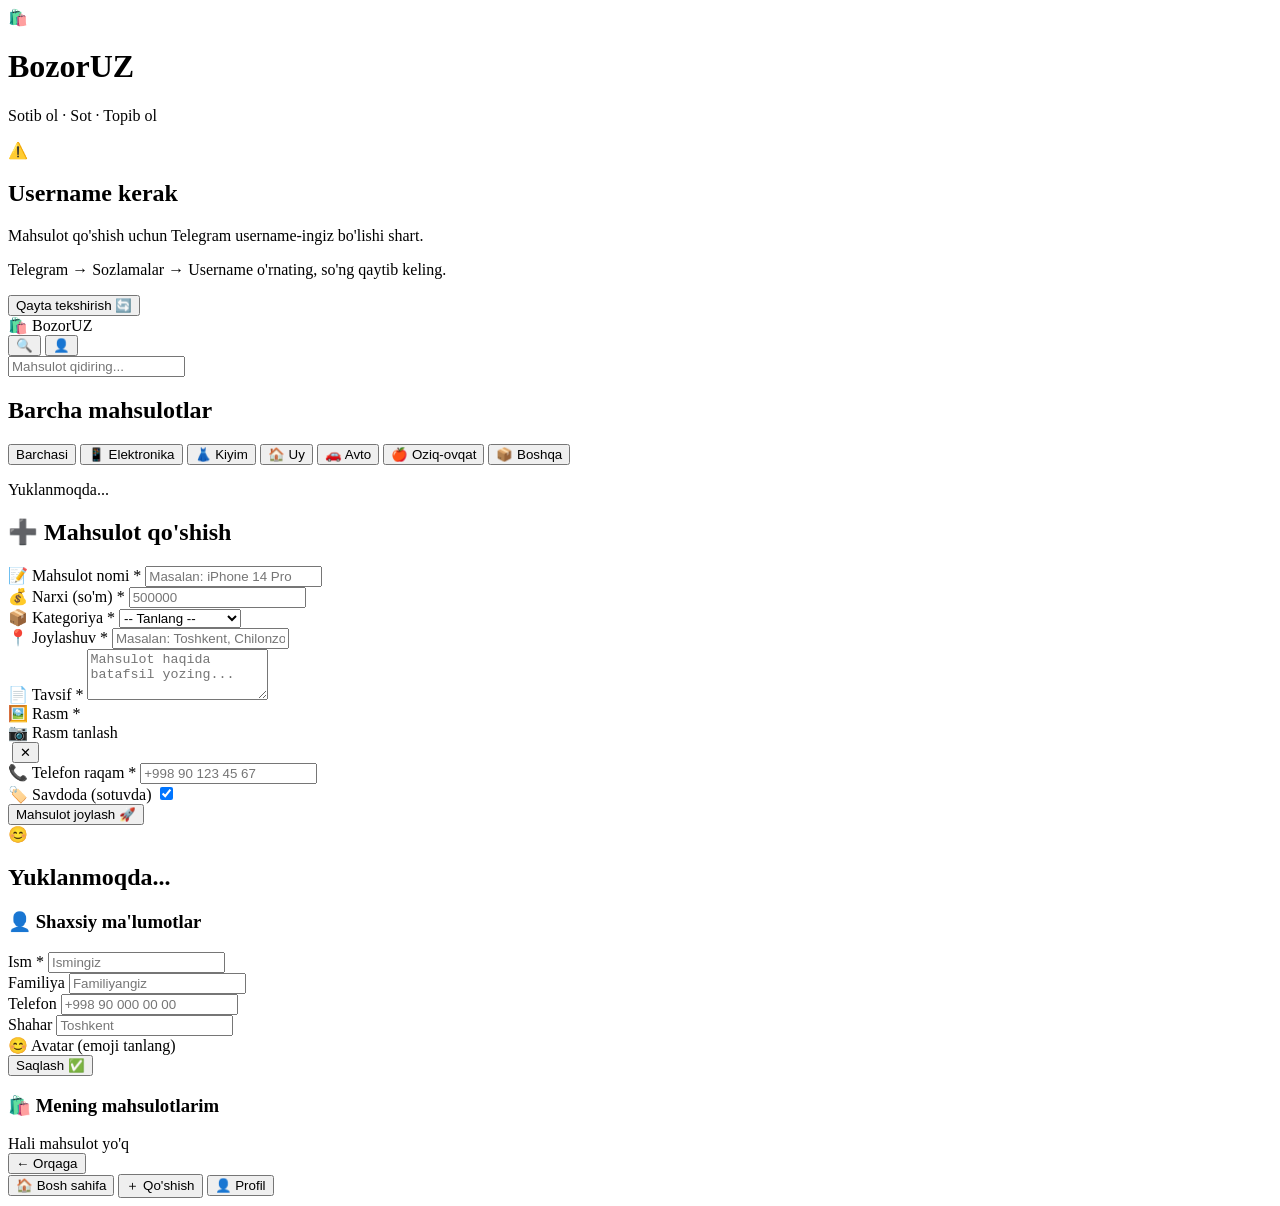
==== index.html @ a49e35ed "Update index.html" ====
<!DOCTYPE html>
<html lang="uz">
<head>
  <meta charset="UTF-8">
  <meta name="viewport" content="width=device-width, initial-scale=1.0, maximum-scale=1.0, user-scalable=no">
  <title>BozorUZ</title>
  <script src="https://telegram.org/js/telegram-web-app.js"></script>
  <link href="https://fonts.googleapis.com/css2?family=Outfit:wght@400;500;600;700;800&family=Sora:wght@400;600;700&display=swap" rel="stylesheet">
  <link rel="stylesheet" href="dez.css">
</head>
<body>

<!-- ===== SPLASH SCREEN ===== -->
<div id="splash">
  <div class="splash-logo">
    <span class="splash-icon">🛍️</span>
    <h1>BozorUZ</h1>
    <p>Sotib ol · Sot · Topib ol</p>
  </div>
  <div class="splash-loader"><div class="splash-bar"></div></div>
</div>

<!-- ===== NO USERNAME WARNING ===== -->
<div id="noUsernameScreen" class="hidden">
  <div class="nu-card">
    <span class="nu-icon">⚠️</span>
    <h2>Username kerak</h2>
    <p>Mahsulot qo'shish uchun Telegram username-ingiz bo'lishi shart.</p>
    <p class="nu-hint">Telegram → Sozlamalar → Username o'rnating, so'ng qaytib keling.</p>
    <button class="btn-primary" onclick="window.location.reload()">Qayta tekshirish 🔄</button>
  </div>
</div>

<!-- ===== MAIN APP ===== -->
<div id="app" class="hidden">

  <!-- TOP BAR -->
  <header id="topbar">
    <div class="topbar-inner">
      <span class="logo-text">🛍️ BozorUZ</span>
      <div class="topbar-actions">
        <button class="icon-btn" id="searchToggleBtn" title="Qidirish">🔍</button>
        <button class="icon-btn" onclick="navigate('profile')" title="Profil">👤</button>
      </div>
    </div>
    <div class="search-bar hidden" id="searchBar">
      <input type="text" id="searchInput" placeholder="Mahsulot qidiring..." oninput="filterProducts()">
    </div>
  </header>

  <!-- PAGES -->
  <main id="pageContainer">

    <!-- ===== HOME PAGE ===== -->
    <div id="page-home" class="page active">
      <div class="section-header">
        <h2>Barcha mahsulotlar</h2>
        <div class="filter-tabs">
          <button class="filter-tab active" data-cat="all" onclick="filterByCategory(this,'all')">Barchasi</button>
          <button class="filter-tab" data-cat="electronics" onclick="filterByCategory(this,'electronics')">📱 Elektronika</button>
          <button class="filter-tab" data-cat="clothes" onclick="filterByCategory(this,'clothes')">👗 Kiyim</button>
          <button class="filter-tab" data-cat="home" onclick="filterByCategory(this,'home')">🏠 Uy</button>
          <button class="filter-tab" data-cat="cars" onclick="filterByCategory(this,'cars')">🚗 Avto</button>
          <button class="filter-tab" data-cat="food" onclick="filterByCategory(this,'food')">🍎 Oziq-ovqat</button>
          <button class="filter-tab" data-cat="other" onclick="filterByCategory(this,'other')">📦 Boshqa</button>
        </div>
      </div>
      <div id="productGrid" class="product-grid">
        <div class="loading-state">
          <div class="spinner"></div>
          <p>Yuklanmoqda...</p>
        </div>
      </div>
    </div>

    <!-- ===== ADD PRODUCT PAGE ===== -->
    <div id="page-add" class="page hidden">
      <div class="page-header">
        <h2>➕ Mahsulot qo'shish</h2>
      </div>
      <div class="form-card">
        <div class="field-group">
          <label>📝 Mahsulot nomi *</label>
          <input type="text" id="prodTitle" placeholder="Masalan: iPhone 14 Pro" maxlength="80">
        </div>
        <div class="field-group">
          <label>💰 Narxi (so'm) *</label>
          <input type="number" id="prodPrice" placeholder="500000" min="0">
        </div>
        <div class="field-group">
          <label>📦 Kategoriya *</label>
          <select id="prodCategory">
            <option value="">-- Tanlang --</option>
            <option value="electronics">📱 Elektronika</option>
            <option value="clothes">👗 Kiyim-kechak</option>
            <option value="home">🏠 Uy jihozlari</option>
            <option value="cars">🚗 Avtomobil</option>
            <option value="food">🍎 Oziq-ovqat</option>
            <option value="other">📦 Boshqa</option>
          </select>
        </div>
        <div class="field-group">
          <label>📍 Joylashuv *</label>
          <input type="text" id="prodLocation" placeholder="Masalan: Toshkent, Chilonzor" maxlength="60">
        </div>
        <div class="field-group">
          <label>📄 Tavsif *</label>
          <textarea id="prodDesc" placeholder="Mahsulot haqida batafsil yozing..." maxlength="500" rows="3"></textarea>
        </div>
        <div class="field-group">
          <label>🖼️ Rasm *</label>
          <div class="upload-zone" onclick="document.getElementById('prodImgInput').click()" id="uploadZone">
            <span class="upload-icon">📷</span>
            <span>Rasm tanlash</span>
          </div>
          <input type="file" id="prodImgInput" accept="image/*" style="display:none">
          <div id="imgPreviewWrap" class="hidden">
            <img id="prodImgPreview" src="" alt="">
            <button class="remove-img-btn" onclick="removeProductImage()">✕</button>
          </div>
        </div>
        <div class="field-group">
          <label>📞 Telefon raqam *</label>
          <input type="tel" id="prodPhone" placeholder="+998 90 123 45 67" maxlength="20">
        </div>
        <div class="sale-toggle-wrap">
          <label class="toggle-label">
            <span>🏷️ Savdoda (sotuvda)</span>
            <label class="toggle">
              <input type="checkbox" id="prodForSale" checked>
              <span class="slider"></span>
            </label>
          </label>
        </div>
        <button class="btn-primary btn-full" id="addProductBtn" onclick="addProduct()">
          Mahsulot joylash 🚀
        </button>
        <div id="addStatus" class="status-msg hidden"></div>
      </div>
    </div>

    <!-- ===== PROFILE PAGE ===== -->
    <div id="page-profile" class="page hidden">
      <div class="profile-hero">
        <div class="profile-avatar" id="profileAvatar">😊</div>
        <div class="profile-info">
          <h2 id="profileName">Yuklanmoqda...</h2>
          <p id="profileUsername" class="profile-uname"></p>
        </div>
      </div>
      <div class="form-card" id="profileForm">
        <h3>👤 Shaxsiy ma'lumotlar</h3>
        <div class="field-group">
          <label>Ism *</label>
          <input type="text" id="pfIsm" placeholder="Ismingiz" maxlength="30">
        </div>
        <div class="field-group">
          <label>Familiya</label>
          <input type="text" id="pfFamilya" placeholder="Familiyangiz" maxlength="30">
        </div>
        <div class="field-group">
          <label>Telefon</label>
          <input type="tel" id="pfTelefon" placeholder="+998 90 000 00 00" maxlength="20">
        </div>
        <div class="field-group">
          <label>Shahar</label>
          <input type="text" id="pfShahar" placeholder="Toshkent" maxlength="40">
        </div>
        <div class="field-group">
          <label>😊 Avatar (emoji tanlang)</label>
          <div class="emoji-grid" id="emojiGrid"></div>
        </div>
        <button class="btn-primary btn-full" id="saveProfileBtn" onclick="saveProfile()">
          Saqlash ✅
        </button>
        <div id="profileStatus" class="status-msg hidden"></div>
      </div>
      <div class="my-products-section">
        <h3>🛍️ Mening mahsulotlarim</h3>
        <div id="myProductGrid" class="product-grid small-grid">
          <div class="empty-my">Hali mahsulot yo'q</div>
        </div>
      </div>
    </div>

    <!-- ===== PRODUCT DETAIL PAGE ===== -->
    <div id="page-detail" class="page hidden">
      <div class="detail-back">
        <button class="back-btn" onclick="goBack()">← Orqaga</button>
      </div>
      <div id="detailContent"></div>
    </div>

  </main>

  <!-- BOTTOM NAV -->
  <nav id="bottomNav">
    <button class="nav-btn active" data-page="home" onclick="navigate('home')">
      <span class="nav-icon">🏠</span>
      <span class="nav-label">Bosh sahifa</span>
    </button>
    <button class="nav-btn add-btn-nav" data-page="add" onclick="navigateToAdd()">
      <span class="nav-icon add-icon">＋</span>
      <span class="nav-label">Qo'shish</span>
    </button>
    <button class="nav-btn" data-page="profile" onclick="navigate('profile')">
      <span class="nav-icon">👤</span>
      <span class="nav-label">Profil</span>
    </button>
  </nav>

</div>

<script src="bek.js"></script>
</body>
</html>
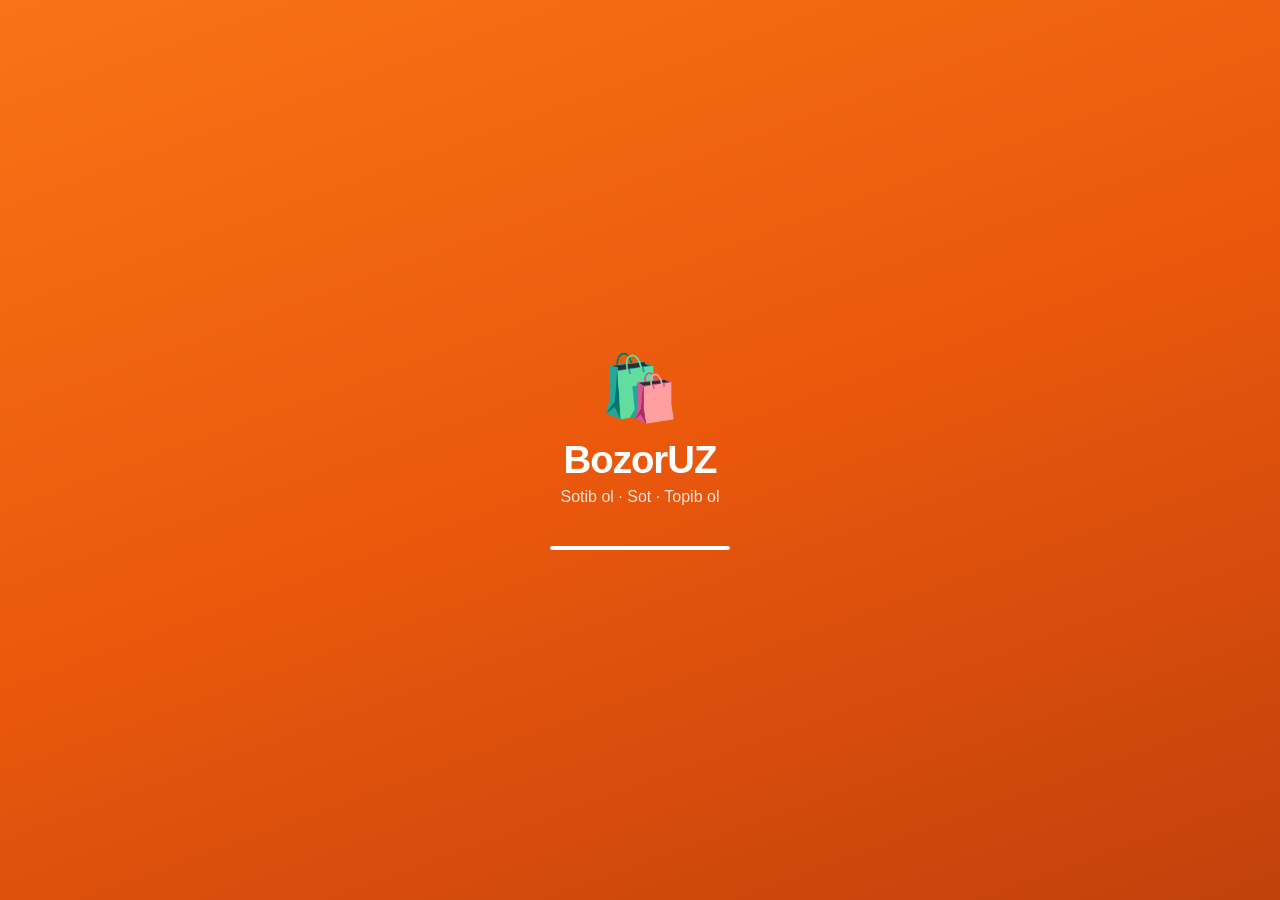
==== commit a63d8bc6: "Fix HTML structure and update stylesheets" ====
--- a/index.html
+++ b/index.html
@@ -6,7 +6,7 @@
   <title>BozorUZ</title>
   <script src="https://telegram.org/js/telegram-web-app.js"></script>
   <link href="https://fonts.googleapis.com/css2?family=Outfit:wght@400;500;600;700;800&family=Sora:wght@400;600;700&display=swap" rel="stylesheet">
-  <link rel="stylesheet" href="dez.css">
+  <link rel="stylesheet" href="Dez.css">
 </head>
 <body>
 
@@ -211,6 +211,6 @@
 
 </div>
 
-<script src="bek.js"></script>
+<script src="Bek.js"></script>
 </body>
 </html>
--- a/Dez.css
+++ b/Dez.css
@@ -0,0 +1,582 @@
+/* ============================================
+   BozorUZ — Telegram Mini App Styles
+   ============================================ */
+
+*, *::before, *::after { box-sizing: border-box; margin: 0; padding: 0; }
+
+:root {
+  --tg-bg:        var(--tg-theme-bg-color, #f0f4f8);
+  --tg-text:      var(--tg-theme-text-color, #1a1a2e);
+  --tg-hint:      var(--tg-theme-hint-color, #7a8498);
+  --tg-link:      var(--tg-theme-link-color, #2563eb);
+  --tg-btn:       var(--tg-theme-button-color, #2563eb);
+  --tg-btn-text:  var(--tg-theme-button-text-color, #ffffff);
+  --tg-secondary: var(--tg-theme-secondary-bg-color, #ffffff);
+
+  --accent:   #f97316;
+  --accent2:  #ea580c;
+  --green:    #16a34a;
+  --red:      #dc2626;
+  --card-bg:  #ffffff;
+  --card-r:   14px;
+  --shadow:   0 2px 12px rgba(0,0,0,0.08);
+  --nav-h:    62px;
+  --top-h:    54px;
+  --font:     'Outfit', sans-serif;
+  --font2:    'Sora', sans-serif;
+}
+
+html { height: 100%; }
+body {
+  font-family: var(--font);
+  background: var(--tg-bg);
+  color: var(--tg-text);
+  height: 100%;
+  overflow: hidden;
+  -webkit-tap-highlight-color: transparent;
+  user-select: none;
+}
+
+.hidden { display: none !important; }
+
+#splash {
+  position: fixed; inset: 0;
+  background: linear-gradient(160deg, #f97316 0%, #ea580c 50%, #c2410c 100%);
+  display: flex;
+  flex-direction: column;
+  align-items: center;
+  justify-content: center;
+  z-index: 9999;
+  transition: opacity 0.5s ease;
+}
+#splash.fade-out { opacity: 0; pointer-events: none; }
+.splash-logo { text-align: center; color: white; }
+.splash-icon { font-size: 4rem; display: block; margin-bottom: 12px;
+  animation: bounce 1s infinite alternate; }
+@keyframes bounce { from {transform: translateY(0)} to {transform: translateY(-10px)} }
+.splash-logo h1 { font-family: var(--font2); font-size: 2.4rem; font-weight: 700; letter-spacing: -1px; }
+.splash-logo p  { opacity: 0.85; margin-top: 6px; font-size: 1rem; }
+.splash-loader  { margin-top: 40px; width: 180px; height: 4px;
+  background: rgba(255,255,255,0.3); border-radius: 4px; overflow: hidden; }
+.splash-bar     { height: 100%; width: 0; background: white; border-radius: 4px;
+  animation: load 1.8s ease forwards; }
+@keyframes load { to { width: 100%; } }
+
+#noUsernameScreen {
+  position: fixed; inset: 0;
+  background: var(--tg-bg);
+  display: flex; align-items: center; justify-content: center;
+  padding: 20px;
+}
+.nu-card {
+  background: var(--card-bg);
+  border-radius: 20px;
+  padding: 32px 24px;
+  text-align: center;
+  box-shadow: var(--shadow);
+  max-width: 340px;
+}
+.nu-icon { font-size: 3rem; display: block; margin-bottom: 16px; }
+.nu-card h2 { font-size: 1.4rem; font-weight: 700; margin-bottom: 10px; }
+.nu-card p  { color: var(--tg-hint); font-size: 0.92rem; line-height: 1.5; margin-bottom: 10px; }
+.nu-hint    { font-size: 0.82rem !important; background: #fef3c7; color: #92400e !important;
+  padding: 10px 12px; border-radius: 10px; }
+
+#app {
+  position: fixed; inset: 0;
+  display: flex; flex-direction: column;
+  overflow: hidden;
+}
+
+#topbar {
+  background: var(--card-bg);
+  border-bottom: 1px solid rgba(0,0,0,0.06);
+  flex-shrink: 0;
+  z-index: 100;
+  box-shadow: 0 1px 8px rgba(0,0,0,0.05);
+}
+.topbar-inner {
+  height: var(--top-h);
+  display: flex; align-items: center; justify-content: space-between;
+  padding: 0 14px;
+}
+.logo-text {
+  font-family: var(--font2);
+  font-size: 1.2rem;
+  font-weight: 700;
+  color: var(--accent);
+}
+.topbar-actions { display: flex; gap: 6px; }
+.icon-btn {
+  background: #f3f4f6;
+  border: none;
+  border-radius: 10px;
+  width: 36px; height: 36px;
+  font-size: 1.1rem;
+  cursor: pointer;
+  transition: background 0.15s;
+  display: flex; align-items: center; justify-content: center;
+}
+.icon-btn:active { background: #e5e7eb; }
+.search-bar {
+  padding: 8px 14px 10px;
+  background: var(--card-bg);
+  animation: slideDown 0.2s ease;
+}
+@keyframes slideDown { from { opacity:0; transform:translateY(-8px) } to { opacity:1; transform:none } }
+.search-bar input {
+  width: 100%; padding: 9px 14px;
+  border: 1.5px solid #e5e7eb;
+  border-radius: 10px;
+  font-family: var(--font);
+  font-size: 0.95rem;
+  outline: none;
+  background: #f9fafb;
+}
+.search-bar input:focus { border-color: var(--accent); }
+
+#pageContainer {
+  flex: 1;
+  overflow-y: auto;
+  overflow-x: hidden;
+  -webkit-overflow-scrolling: touch;
+  padding-bottom: calc(var(--nav-h) + 8px);
+  scroll-behavior: smooth;
+}
+
+.page { padding: 12px; animation: fadeIn 0.25s ease; }
+@keyframes fadeIn { from { opacity:0; transform:translateY(6px) } to { opacity:1; transform:none } }
+
+.section-header { margin-bottom: 12px; }
+.section-header h2 { font-size: 1.15rem; font-weight: 700; margin-bottom: 10px; }
+.page-header { margin-bottom: 14px; }
+.page-header h2 { font-size: 1.15rem; font-weight: 700; }
+
+.filter-tabs {
+  display: flex; gap: 7px;
+  overflow-x: auto;
+  padding-bottom: 4px;
+  -webkit-overflow-scrolling: touch;
+  scrollbar-width: none;
+}
+.filter-tabs::-webkit-scrollbar { display: none; }
+.filter-tab {
+  white-space: nowrap;
+  padding: 6px 13px;
+  background: var(--card-bg);
+  border: 1.5px solid #e5e7eb;
+  border-radius: 20px;
+  font-family: var(--font);
+  font-size: 0.82rem;
+  font-weight: 600;
+  cursor: pointer;
+  transition: all 0.15s;
+  color: var(--tg-hint);
+  flex-shrink: 0;
+}
+.filter-tab.active {
+  background: var(--accent);
+  border-color: var(--accent);
+  color: white;
+}
+
+.product-grid {
+  display: grid;
+  grid-template-columns: 1fr 1fr;
+  gap: 10px;
+}
+.product-grid.small-grid { grid-template-columns: 1fr 1fr; }
+
+.product-card {
+  background: var(--card-bg);
+  border-radius: var(--card-r);
+  overflow: hidden;
+  box-shadow: var(--shadow);
+  cursor: pointer;
+  transition: transform 0.15s, box-shadow 0.15s;
+  position: relative;
+  animation: cardPop 0.3s ease;
+}
+@keyframes cardPop { from {opacity:0; transform:scale(0.95)} to {opacity:1; transform:scale(1)} }
+.product-card:active { transform: scale(0.97); box-shadow: 0 1px 6px rgba(0,0,0,0.1); }
+
+.card-img {
+  width: 100%;
+  aspect-ratio: 1/1;
+  object-fit: cover;
+  display: block;
+  background: #f3f4f6;
+}
+.card-img-placeholder {
+  width: 100%;
+  aspect-ratio: 1/1;
+  background: linear-gradient(135deg, #f3f4f6, #e5e7eb);
+  display: flex; align-items: center; justify-content: center;
+  font-size: 2.5rem;
+}
+.card-body { padding: 8px 10px 10px; }
+.card-title { font-size: 0.88rem; font-weight: 600; line-height: 1.3;
+  margin-bottom: 4px; color: var(--tg-text);
+  display: -webkit-box; -webkit-line-clamp: 2; -webkit-box-orient: vertical; overflow: hidden; }
+.card-price { font-size: 1rem; font-weight: 800; color: var(--accent); }
+.card-location { font-size: 0.75rem; color: var(--tg-hint); margin-top: 2px; }
+.card-sale-badge {
+  position: absolute; top: 7px; right: 7px;
+  background: var(--green); color: white;
+  font-size: 0.68rem; font-weight: 700;
+  padding: 2px 7px; border-radius: 8px;
+}
+.card-expired-badge {
+  position: absolute; top: 7px; left: 7px;
+  background: var(--red); color: white;
+  font-size: 0.68rem; font-weight: 700;
+  padding: 2px 7px; border-radius: 8px;
+}
+
+.loading-state {
+  grid-column: 1/-1;
+  text-align: center; padding: 40px 20px;
+  color: var(--tg-hint);
+}
+.spinner {
+  width: 32px; height: 32px;
+  border: 3px solid #e5e7eb;
+  border-top-color: var(--accent);
+  border-radius: 50%;
+  animation: spin 0.7s linear infinite;
+  margin: 0 auto 12px;
+}
+@keyframes spin { to { transform: rotate(360deg); } }
+.empty-state-full {
+  grid-column: 1/-1; text-align: center;
+  padding: 40px 20px; color: var(--tg-hint);
+}
+.empty-state-full .big-emoji { font-size: 3rem; display: block; margin-bottom: 10px; }
+.empty-my { color: var(--tg-hint); font-size: 0.9rem; grid-column:1/-1; text-align:center; padding:20px; }
+
+.form-card {
+  background: var(--card-bg);
+  border-radius: var(--card-r);
+  padding: 18px;
+  box-shadow: var(--shadow);
+  margin-bottom: 14px;
+}
+.form-card h3 { font-size: 1rem; font-weight: 700; margin-bottom: 16px; }
+
+.field-group { margin-bottom: 13px; }
+.field-group label {
+  display: block;
+  font-size: 0.8rem;
+  font-weight: 600;
+  color: var(--tg-hint);
+  margin-bottom: 5px;
+  text-transform: uppercase;
+  letter-spacing: 0.04em;
+}
+.field-group input,
+.field-group textarea,
+.field-group select {
+  width: 100%;
+  padding: 11px 13px;
+  border: 1.5px solid #e5e7eb;
+  border-radius: 10px;
+  font-family: var(--font);
+  font-size: 0.95rem;
+  color: var(--tg-text);
+  background: #f9fafb;
+  outline: none;
+  transition: border-color 0.15s;
+  -webkit-appearance: none;
+}
+.field-group input:focus,
+.field-group textarea:focus,
+.field-group select:focus { border-color: var(--accent); background: white; }
+.field-group textarea { resize: vertical; min-height: 80px; }
+
+.upload-zone {
+  border: 2px dashed var(--accent);
+  border-radius: 12px;
+  padding: 24px;
+  text-align: center;
+  background: linear-gradient(135deg, #fff7ed, #fef3e2);
+  cursor: pointer;
+  display: flex; flex-direction: column; align-items: center; gap: 6px;
+  transition: background 0.2s;
+}
+.upload-zone:active { background: #fed7aa; }
+.upload-icon { font-size: 1.8rem; }
+.upload-zone span:last-child { font-size: 0.9rem; font-weight: 600; color: var(--accent); }
+
+#imgPreviewWrap { position: relative; border-radius: 12px; overflow: hidden; margin-top: 10px; }
+#prodImgPreview { width: 100%; max-height: 200px; object-fit: cover; display: block; }
+.remove-img-btn {
+  position: absolute; top: 8px; right: 8px;
+  background: rgba(220,38,38,0.85);
+  color: white; border: none;
+  border-radius: 50%; width: 28px; height: 28px;
+  font-size: 0.9rem; cursor: pointer;
+  display: flex; align-items: center; justify-content: center;
+}
+
+.sale-toggle-wrap { margin-bottom: 16px; }
+.toggle-label {
+  display: flex; align-items: center; justify-content: space-between;
+  font-size: 0.95rem; font-weight: 600;
+}
+.toggle { position: relative; display: inline-block; width: 46px; height: 26px; }
+.toggle input { display: none; }
+.slider {
+  position: absolute; inset: 0;
+  background: #d1d5db; border-radius: 26px;
+  transition: background 0.2s;
+  cursor: pointer;
+}
+.slider::before {
+  content: '';
+  position: absolute;
+  width: 20px; height: 20px;
+  background: white; border-radius: 50%;
+  top: 3px; left: 3px;
+  transition: transform 0.2s;
+  box-shadow: 0 1px 3px rgba(0,0,0,0.2);
+}
+.toggle input:checked ~ .slider { background: var(--green); }
+.toggle input:checked ~ .slider::before { transform: translateX(20px); }
+
+.btn-primary {
+  background: linear-gradient(135deg, var(--accent), var(--accent2));
+  color: white;
+  border: none;
+  border-radius: 12px;
+  padding: 13px 20px;
+  font-family: var(--font);
+  font-size: 0.97rem;
+  font-weight: 700;
+  cursor: pointer;
+  transition: opacity 0.15s, transform 0.1s;
+  display: inline-flex; align-items: center; justify-content: center; gap: 6px;
+}
+.btn-primary:active { opacity: 0.88; transform: scale(0.98); }
+.btn-primary:disabled { opacity: 0.5; cursor: not-allowed; }
+.btn-full { width: 100%; }
+
+.btn-outline {
+  background: white;
+  color: var(--accent);
+  border: 1.5px solid var(--accent);
+  border-radius: 12px;
+  padding: 11px 18px;
+  font-family: var(--font);
+  font-size: 0.9rem;
+  font-weight: 600;
+  cursor: pointer;
+  transition: background 0.15s;
+  width: 100%;
+}
+.btn-outline:active { background: #fff7ed; }
+
+.btn-green {
+  background: var(--green);
+  color: white;
+  border: none;
+  border-radius: 12px;
+  padding: 13px 20px;
+  font-family: var(--font);
+  font-size: 0.95rem;
+  font-weight: 700;
+  cursor: pointer;
+  width: 100%;
+  display: flex; align-items: center; justify-content: center; gap: 6px;
+  text-decoration: none;
+}
+.btn-tg {
+  background: #229ED9;
+  color: white;
+  border: none;
+  border-radius: 12px;
+  padding: 13px 20px;
+  font-family: var(--font);
+  font-size: 0.95rem;
+  font-weight: 700;
+  cursor: pointer;
+  width: 100%;
+  display: flex; align-items: center; justify-content: center; gap: 6px;
+  margin-top: 10px;
+  text-decoration: none;
+}
+
+.status-msg {
+  margin-top: 12px;
+  padding: 11px 14px;
+  border-radius: 10px;
+  font-size: 0.88rem;
+  font-weight: 600;
+  text-align: center;
+}
+.status-msg.success { background: #dcfce7; color: #15803d; }
+.status-msg.error   { background: #fee2e2; color: #b91c1c; }
+
+.profile-hero {
+  background: linear-gradient(135deg, var(--accent), var(--accent2));
+  border-radius: var(--card-r);
+  padding: 22px 18px;
+  display: flex; align-items: center; gap: 16px;
+  margin-bottom: 12px;
+  color: white;
+}
+.profile-avatar {
+  width: 70px; height: 70px;
+  background: rgba(255,255,255,0.25);
+  border-radius: 50%;
+  display: flex; align-items: center; justify-content: center;
+  font-size: 2.4rem;
+  flex-shrink: 0;
+  border: 3px solid rgba(255,255,255,0.5);
+}
+.profile-info h2 { font-size: 1.2rem; font-weight: 700; line-height: 1.2; }
+.profile-uname   { font-size: 0.88rem; opacity: 0.85; margin-top: 3px; }
+
+.emoji-grid {
+  display: grid;
+  grid-template-columns: repeat(6, 1fr);
+  gap: 8px;
+  margin-top: 4px;
+}
+.emoji-item {
+  width: 100%;
+  aspect-ratio: 1;
+  border: 2px solid #e5e7eb;
+  border-radius: 10px;
+  font-size: 1.4rem;
+  cursor: pointer;
+  background: #f9fafb;
+  display: flex; align-items: center; justify-content: center;
+  transition: all 0.15s;
+}
+.emoji-item:active { transform: scale(0.9); }
+.emoji-item.selected { border-color: var(--accent); background: #fff7ed; }
+
+.my-products-section { margin-top: 4px; }
+.my-products-section h3 { font-size: 1rem; font-weight: 700; margin-bottom: 10px; }
+
+.detail-back { margin-bottom: 12px; }
+.back-btn {
+  background: var(--card-bg);
+  border: 1.5px solid #e5e7eb;
+  border-radius: 10px;
+  padding: 8px 14px;
+  font-family: var(--font);
+  font-size: 0.9rem;
+  font-weight: 600;
+  cursor: pointer;
+  color: var(--tg-text);
+}
+.detail-img {
+  width: 100%;
+  max-height: 260px;
+  object-fit: cover;
+  border-radius: var(--card-r);
+  display: block;
+  margin-bottom: 12px;
+}
+.detail-card {
+  background: var(--card-bg);
+  border-radius: var(--card-r);
+  padding: 18px;
+  box-shadow: var(--shadow);
+  margin-bottom: 12px;
+}
+.detail-title { font-size: 1.2rem; font-weight: 700; margin-bottom: 8px; line-height: 1.3; }
+.detail-price { font-size: 1.6rem; font-weight: 800; color: var(--accent); margin-bottom: 8px; }
+.detail-badges { display: flex; gap: 7px; flex-wrap: wrap; margin-bottom: 12px; }
+.badge {
+  font-size: 0.78rem; font-weight: 600;
+  padding: 3px 10px; border-radius: 20px;
+}
+.badge-cat  { background: #dbeafe; color: #1d4ed8; }
+.badge-loc  { background: #f3f4f6; color: #374151; }
+.badge-sale { background: #dcfce7; color: #15803d; }
+.badge-sold { background: #fee2e2; color: #b91c1c; }
+.detail-desc-title { font-size: 0.85rem; font-weight: 700; color: var(--tg-hint);
+  text-transform: uppercase; letter-spacing: 0.05em; margin-bottom: 6px; }
+.detail-desc { font-size: 0.95rem; line-height: 1.6; color: var(--tg-text); white-space: pre-wrap; }
+.detail-meta { font-size: 0.8rem; color: var(--tg-hint); margin-top: 10px; }
+
+.contact-card {
+  background: var(--card-bg);
+  border-radius: var(--card-r);
+  padding: 18px;
+  box-shadow: var(--shadow);
+  margin-bottom: 12px;
+}
+.contact-card h3 { font-size: 0.95rem; font-weight: 700; margin-bottom: 14px; color: var(--tg-hint);
+  text-transform: uppercase; letter-spacing: 0.05em; }
+.seller-info { display: flex; align-items: center; gap: 12px; margin-bottom: 16px; }
+.seller-avatar { width: 46px; height: 46px; background: #f3f4f6; border-radius: 50%;
+  display: flex; align-items: center; justify-content: center; font-size: 1.5rem; }
+.seller-name { font-weight: 700; font-size: 0.97rem; }
+.seller-city { font-size: 0.82rem; color: var(--tg-hint); margin-top: 2px; }
+.seller-phone { font-size: 0.9rem; color: var(--tg-hint); margin-top: 2px; }
+.contact-buttons { display: flex; flex-direction: column; gap: 10px; }
+
+#bottomNav {
+  height: var(--nav-h);
+  background: var(--card-bg);
+  border-top: 1px solid rgba(0,0,0,0.07);
+  display: flex;
+  align-items: stretch;
+  flex-shrink: 0;
+  box-shadow: 0 -2px 12px rgba(0,0,0,0.06);
+  z-index: 100;
+}
+.nav-btn {
+  flex: 1;
+  background: none;
+  border: none;
+  cursor: pointer;
+  display: flex; flex-direction: column; align-items: center; justify-content: center; gap: 3px;
+  padding: 6px;
+  transition: background 0.15s;
+  position: relative;
+}
+.nav-btn:active { background: #f9fafb; }
+.nav-icon  { font-size: 1.35rem; line-height: 1; }
+.nav-label { font-size: 0.68rem; font-weight: 600; color: var(--tg-hint); }
+.nav-btn.active .nav-label { color: var(--accent); }
+
+.add-btn-nav {
+  background: linear-gradient(135deg, var(--accent), var(--accent2));
+  border-radius: 14px;
+  margin: 6px 10px;
+  flex: 0 0 60px;
+  border: none;
+}
+.add-btn-nav .nav-icon { color: white; font-size: 1.6rem; }
+.add-btn-nav .nav-label { color: rgba(255,255,255,0.9); }
+.add-btn-nav:active { opacity: 0.85; }
+
+.my-prod-card {
+  background: var(--card-bg);
+  border-radius: 12px;
+  overflow: hidden;
+  box-shadow: 0 1px 6px rgba(0,0,0,0.07);
+  cursor: pointer;
+  position: relative;
+  border: 1px solid #f3f4f6;
+}
+.my-prod-card .card-img { aspect-ratio: 4/3; }
+.my-prod-days {
+  position: absolute; top: 6px; left: 6px;
+  background: rgba(0,0,0,0.55);
+  color: white; font-size: 0.68rem; font-weight: 700;
+  padding: 2px 7px; border-radius: 8px;
+}
+.delete-prod-btn {
+  position: absolute; top: 6px; right: 6px;
+  background: rgba(220,38,38,0.85);
+  color: white; border: none; border-radius: 50%;
+  width: 26px; height: 26px; font-size: 0.8rem;
+  cursor: pointer; display: flex; align-items: center; justify-content: center;
+}
+
+.price-fmt::after { content: " so'm"; font-size: 0.7em; opacity: 0.75; }
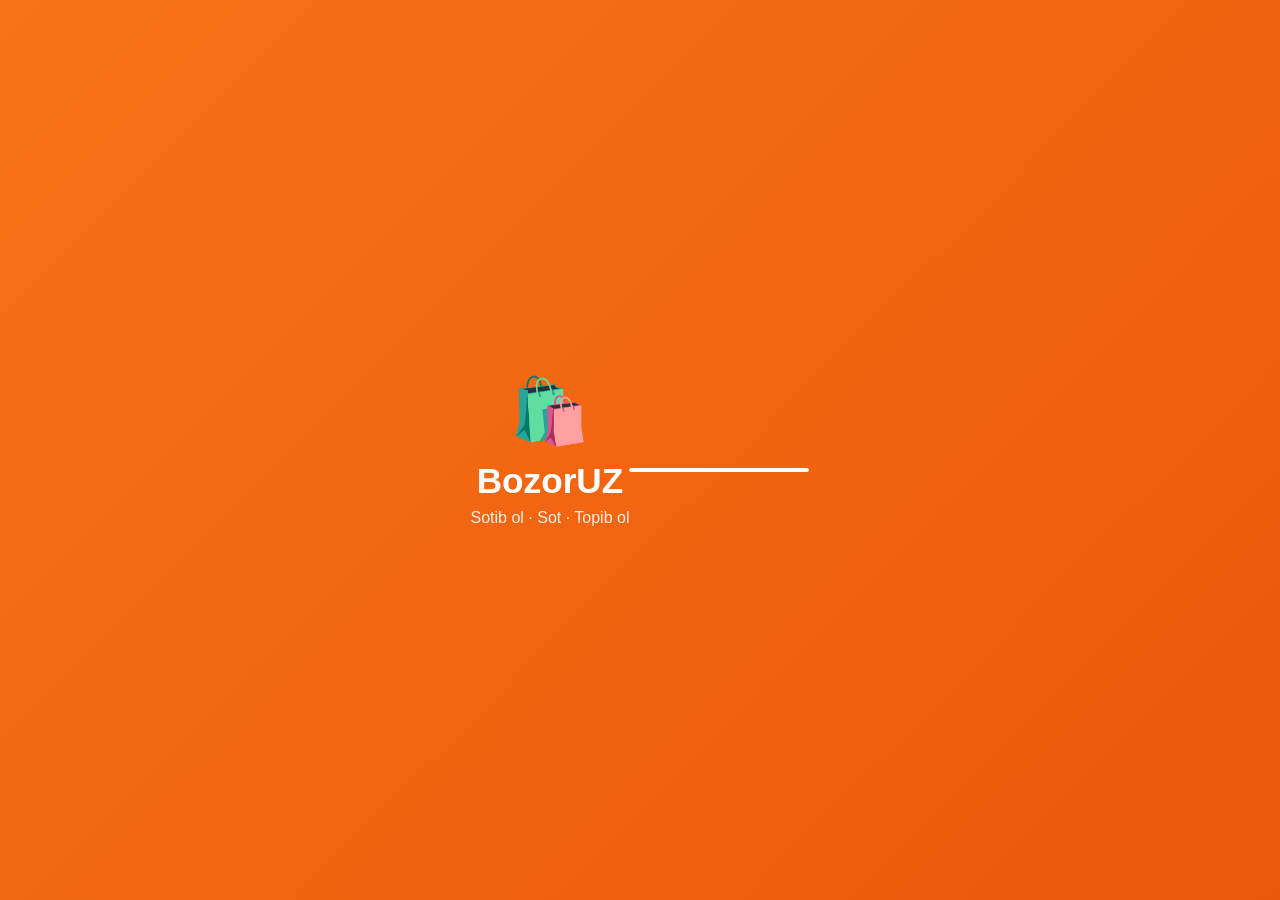
==== commit 97cc9351: "Update print statement from 'Hello' to 'Goodbye'" ====
--- a/index.html
+++ b/index.html
@@ -5,12 +5,593 @@
   <meta name="viewport" content="width=device-width, initial-scale=1.0, maximum-scale=1.0, user-scalable=no">
   <title>BozorUZ</title>
   <script src="https://telegram.org/js/telegram-web-app.js"></script>
-  <link href="https://fonts.googleapis.com/css2?family=Outfit:wght@400;500;600;700;800&family=Sora:wght@400;600;700&display=swap" rel="stylesheet">
-  <link rel="stylesheet" href="Dez.css">
+  <link href="https://fonts.googleapis.com/css2?family=Inter:wght@400;500;600;700;800&display=swap" rel="stylesheet">
+  <style>
+    * {
+      margin: 0;
+      padding: 0;
+      box-sizing: border-box;
+    }
+
+    body {
+      font-family: 'Inter', sans-serif;
+      background: #f5f5f5;
+      color: #1a1a1a;
+      height: 100vh;
+      overflow: hidden;
+    }
+
+    .hidden { display: none !important; }
+
+    /* Splash Screen */
+    #splash {
+      position: fixed;
+      inset: 0;
+      background: linear-gradient(135deg, #f97316, #ea580c);
+      display: flex;
+      align-items: center;
+      justify-content: center;
+      z-index: 9999;
+      transition: opacity 0.5s;
+    }
+    #splash.fade-out { opacity: 0; pointer-events: none; }
+    .splash-logo { text-align: center; color: white; }
+    .splash-icon { font-size: 4rem; display: block; margin-bottom: 12px; animation: bounce 1s infinite alternate; }
+    @keyframes bounce {
+      from { transform: translateY(0); }
+      to { transform: translateY(-10px); }
+    }
+    .splash-logo h1 { font-size: 2.2rem; font-weight: 800; }
+    .splash-logo p { opacity: 0.9; margin-top: 8px; }
+    .splash-loader { margin-top: 40px; width: 180px; height: 4px; background: rgba(255,255,255,0.3); border-radius: 4px; overflow: hidden; }
+    .splash-bar { height: 100%; width: 0; background: white; border-radius: 4px; animation: load 1.8s ease forwards; }
+    @keyframes load { to { width: 100%; } }
+
+    /* No Username Screen */
+    #noUsernameScreen {
+      position: fixed;
+      inset: 0;
+      background: #f5f5f5;
+      display: flex;
+      align-items: center;
+      justify-content: center;
+      padding: 20px;
+      z-index: 100;
+    }
+    .nu-card {
+      background: white;
+      border-radius: 20px;
+      padding: 32px 24px;
+      text-align: center;
+      box-shadow: 0 4px 12px rgba(0,0,0,0.1);
+      max-width: 340px;
+    }
+    .nu-icon { font-size: 3rem; display: block; margin-bottom: 16px; }
+    .nu-card h2 { font-size: 1.3rem; margin-bottom: 10px; color: #1a1a1a; }
+    .nu-card p { color: #666; margin-bottom: 12px; line-height: 1.5; }
+    .nu-hint { background: #fef3c7; color: #92400e; padding: 10px; border-radius: 10px; font-size: 0.85rem; }
+
+    /* App Container */
+    #app {
+      position: fixed;
+      inset: 0;
+      display: flex;
+      flex-direction: column;
+      background: #f5f5f5;
+    }
+
+    /* Top Bar */
+    #topbar {
+      background: white;
+      border-bottom: 1px solid #e5e5e5;
+      flex-shrink: 0;
+    }
+    .topbar-inner {
+      height: 56px;
+      display: flex;
+      align-items: center;
+      justify-content: space-between;
+      padding: 0 16px;
+    }
+    .logo-text {
+      font-size: 1.2rem;
+      font-weight: 700;
+      color: #f97316;
+    }
+    .topbar-actions { display: flex; gap: 8px; }
+    .icon-btn {
+      background: #f5f5f5;
+      border: none;
+      border-radius: 10px;
+      width: 38px;
+      height: 38px;
+      font-size: 1.1rem;
+      cursor: pointer;
+    }
+    .search-bar {
+      padding: 8px 16px 12px;
+      background: white;
+    }
+    .search-bar input {
+      width: 100%;
+      padding: 10px 14px;
+      border: 1px solid #e5e5e5;
+      border-radius: 10px;
+      font-size: 0.9rem;
+      outline: none;
+    }
+    .search-bar input:focus { border-color: #f97316; }
+
+    /* Page Container */
+    #pageContainer {
+      flex: 1;
+      overflow-y: auto;
+      padding: 12px;
+      padding-bottom: 80px;
+    }
+
+    .page { display: none; animation: fadeIn 0.2s ease; }
+    .page.active { display: block; }
+    @keyframes fadeIn {
+      from { opacity: 0; transform: translateY(10px); }
+      to { opacity: 1; transform: translateY(0); }
+    }
+
+    /* Section Header */
+    .section-header { margin-bottom: 16px; }
+    .section-header h2 { font-size: 1.1rem; font-weight: 700; margin-bottom: 12px; color: #1a1a1a; }
+    .page-header h2 { font-size: 1.1rem; font-weight: 700; margin-bottom: 16px; }
+
+    /* Filter Tabs */
+    .filter-tabs {
+      display: flex;
+      gap: 8px;
+      overflow-x: auto;
+      padding-bottom: 4px;
+    }
+    .filter-tab {
+      padding: 6px 14px;
+      background: white;
+      border: 1px solid #e5e5e5;
+      border-radius: 20px;
+      font-size: 0.8rem;
+      font-weight: 500;
+      cursor: pointer;
+      white-space: nowrap;
+      color: #666;
+    }
+    .filter-tab.active {
+      background: #f97316;
+      border-color: #f97316;
+      color: white;
+    }
+
+    /* Product Grid */
+    .product-grid {
+      display: grid;
+      grid-template-columns: 1fr 1fr;
+      gap: 12px;
+    }
+    .product-card {
+      background: white;
+      border-radius: 12px;
+      overflow: hidden;
+      box-shadow: 0 1px 3px rgba(0,0,0,0.1);
+      cursor: pointer;
+      transition: transform 0.1s;
+      position: relative;
+    }
+    .product-card:active { transform: scale(0.97); }
+    .card-img {
+      width: 100%;
+      aspect-ratio: 1/1;
+      object-fit: cover;
+      background: #f5f5f5;
+    }
+    .card-img-placeholder {
+      width: 100%;
+      aspect-ratio: 1/1;
+      background: #f5f5f5;
+      display: flex;
+      align-items: center;
+      justify-content: center;
+      font-size: 2.5rem;
+    }
+    .card-body { padding: 8px 10px 10px; }
+    .card-title {
+      font-size: 0.85rem;
+      font-weight: 600;
+      margin-bottom: 4px;
+      color: #1a1a1a;
+      overflow: hidden;
+      display: -webkit-box;
+      -webkit-line-clamp: 2;
+      -webkit-box-orient: vertical;
+    }
+    .card-price { font-size: 0.95rem; font-weight: 800; color: #f97316; }
+    .card-location { font-size: 0.7rem; color: #999; margin-top: 2px; }
+    .card-sale-badge {
+      position: absolute;
+      top: 8px;
+      right: 8px;
+      background: #10b981;
+      color: white;
+      font-size: 0.65rem;
+      padding: 2px 8px;
+      border-radius: 6px;
+      font-weight: 600;
+    }
+    .card-expired-badge {
+      position: absolute;
+      top: 8px;
+      left: 8px;
+      background: #ef4444;
+      color: white;
+      font-size: 0.65rem;
+      padding: 2px 8px;
+      border-radius: 6px;
+      font-weight: 600;
+    }
+
+    /* Loading State */
+    .loading-state {
+      grid-column: 1/-1;
+      text-align: center;
+      padding: 40px;
+      color: #999;
+    }
+
+    /* Form Card */
+    .form-card {
+      background: white;
+      border-radius: 12px;
+      padding: 18px;
+      box-shadow: 0 1px 3px rgba(0,0,0,0.1);
+      margin-bottom: 16px;
+    }
+    .form-card h3 { font-size: 1rem; margin-bottom: 16px; color: #1a1a1a; }
+    .field-group { margin-bottom: 14px; }
+    .field-group label {
+      display: block;
+      font-size: 0.75rem;
+      font-weight: 600;
+      color: #666;
+      margin-bottom: 5px;
+      text-transform: uppercase;
+    }
+    .field-group input,
+    .field-group textarea,
+    .field-group select {
+      width: 100%;
+      padding: 10px 12px;
+      border: 1px solid #e5e5e5;
+      border-radius: 8px;
+      font-family: 'Inter', sans-serif;
+      font-size: 0.9rem;
+      background: white;
+      color: #1a1a1a;
+      outline: none;
+    }
+    .field-group input:focus,
+    .field-group textarea:focus,
+    .field-group select:focus { border-color: #f97316; }
+
+    /* Upload Zone */
+    .upload-zone {
+      border: 2px dashed #f97316;
+      border-radius: 10px;
+      padding: 20px;
+      text-align: center;
+      background: #fff7ed;
+      cursor: pointer;
+    }
+    .upload-zone span { color: #f97316; font-weight: 600; }
+    #imgPreviewWrap {
+      position: relative;
+      margin-top: 10px;
+      border-radius: 10px;
+      overflow: hidden;
+    }
+    #prodImgPreview {
+      width: 100%;
+      max-height: 180px;
+      object-fit: cover;
+    }
+    .remove-img-btn {
+      position: absolute;
+      top: 8px;
+      right: 8px;
+      background: #ef4444;
+      color: white;
+      border: none;
+      border-radius: 50%;
+      width: 28px;
+      height: 28px;
+      cursor: pointer;
+    }
+
+    /* Toggle Switch */
+    .sale-toggle-wrap { margin-bottom: 16px; }
+    .toggle-label {
+      display: flex;
+      justify-content: space-between;
+      align-items: center;
+      font-weight: 600;
+    }
+    .toggle {
+      position: relative;
+      display: inline-block;
+      width: 46px;
+      height: 26px;
+    }
+    .toggle input { display: none; }
+    .slider {
+      position: absolute;
+      inset: 0;
+      background: #d1d5db;
+      border-radius: 26px;
+      cursor: pointer;
+    }
+    .slider::before {
+      content: '';
+      position: absolute;
+      width: 20px;
+      height: 20px;
+      background: white;
+      border-radius: 50%;
+      top: 3px;
+      left: 3px;
+      transition: transform 0.2s;
+    }
+    .toggle input:checked ~ .slider { background: #10b981; }
+    .toggle input:checked ~ .slider::before { transform: translateX(20px); }
+
+    /* Buttons */
+    .btn-primary {
+      background: linear-gradient(135deg, #f97316, #ea580c);
+      color: white;
+      border: none;
+      border-radius: 10px;
+      padding: 12px 20px;
+      font-weight: 700;
+      font-size: 0.9rem;
+      cursor: pointer;
+      width: 100%;
+    }
+    .btn-primary:active { opacity: 0.9; }
+
+    .btn-green {
+      background: #10b981;
+      color: white;
+      border: none;
+      border-radius: 10px;
+      padding: 12px 20px;
+      font-weight: 700;
+      cursor: pointer;
+      width: 100%;
+      text-align: center;
+      text-decoration: none;
+      display: block;
+    }
+    .btn-tg {
+      background: #229ED9;
+      color: white;
+      border: none;
+      border-radius: 10px;
+      padding: 12px 20px;
+      font-weight: 700;
+      cursor: pointer;
+      width: 100%;
+      text-align: center;
+      text-decoration: none;
+      display: block;
+      margin-top: 8px;
+    }
+
+    /* Profile Hero */
+    .profile-hero {
+      background: linear-gradient(135deg, #f97316, #ea580c);
+      border-radius: 12px;
+      padding: 20px;
+      display: flex;
+      align-items: center;
+      gap: 16px;
+      margin-bottom: 16px;
+      color: white;
+    }
+    .profile-avatar {
+      width: 70px;
+      height: 70px;
+      background: rgba(255,255,255,0.2);
+      border-radius: 50%;
+      display: flex;
+      align-items: center;
+      justify-content: center;
+      font-size: 2.5rem;
+    }
+    .profile-info h2 { font-size: 1.1rem; margin-bottom: 4px; }
+    .profile-uname { font-size: 0.8rem; opacity: 0.9; }
+
+    /* Emoji Grid */
+    .emoji-grid {
+      display: grid;
+      grid-template-columns: repeat(6, 1fr);
+      gap: 8px;
+      margin-top: 6px;
+    }
+    .emoji-item {
+      aspect-ratio: 1;
+      border: 1px solid #e5e5e5;
+      border-radius: 8px;
+      font-size: 1.2rem;
+      cursor: pointer;
+      background: #f5f5f5;
+      display: flex;
+      align-items: center;
+      justify-content: center;
+    }
+    .emoji-item.selected { border: 2px solid #f97316; background: #fff7ed; }
+
+    /* My Products */
+    .my-products-section { margin-top: 8px; }
+    .my-products-section h3 { font-size: 1rem; margin-bottom: 12px; color: #1a1a1a; }
+    .my-prod-card {
+      background: white;
+      border-radius: 10px;
+      overflow: hidden;
+      position: relative;
+      cursor: pointer;
+      box-shadow: 0 1px 3px rgba(0,0,0,0.1);
+    }
+    .my-prod-days {
+      position: absolute;
+      top: 6px;
+      left: 6px;
+      background: rgba(0,0,0,0.6);
+      color: white;
+      font-size: 0.65rem;
+      padding: 2px 6px;
+      border-radius: 5px;
+    }
+    .delete-prod-btn {
+      position: absolute;
+      top: 6px;
+      right: 6px;
+      background: #ef4444;
+      color: white;
+      border: none;
+      border-radius: 50%;
+      width: 26px;
+      height: 26px;
+      font-size: 0.8rem;
+      cursor: pointer;
+    }
+
+    /* Detail Page */
+    .detail-back { margin-bottom: 12px; }
+    .back-btn {
+      background: white;
+      border: 1px solid #e5e5e5;
+      border-radius: 8px;
+      padding: 8px 16px;
+      font-weight: 600;
+      cursor: pointer;
+    }
+    .detail-img {
+      width: 100%;
+      max-height: 260px;
+      object-fit: cover;
+      border-radius: 12px;
+      margin-bottom: 12px;
+    }
+    .detail-card {
+      background: white;
+      border-radius: 12px;
+      padding: 18px;
+      margin-bottom: 12px;
+      box-shadow: 0 1px 3px rgba(0,0,0,0.1);
+    }
+    .detail-title { font-size: 1.2rem; font-weight: 700; margin-bottom: 8px; }
+    .detail-price { font-size: 1.5rem; font-weight: 800; color: #f97316; margin-bottom: 10px; }
+    .detail-badges { display: flex; gap: 8px; flex-wrap: wrap; margin-bottom: 14px; }
+    .badge {
+      font-size: 0.7rem;
+      padding: 4px 10px;
+      border-radius: 20px;
+      font-weight: 600;
+    }
+    .badge-cat { background: #dbeafe; color: #1e40af; }
+    .badge-loc { background: #f3f4f6; color: #374151; }
+    .badge-sale { background: #d1fae5; color: #065f46; }
+    .badge-sold { background: #fee2e2; color: #991b1b; }
+    .detail-desc-title { font-size: 0.7rem; font-weight: 700; color: #666; margin-bottom: 6px; text-transform: uppercase; }
+    .detail-desc { font-size: 0.9rem; line-height: 1.5; color: #1a1a1a; }
+    .detail-meta { font-size: 0.7rem; color: #999; margin-top: 12px; }
+
+    .contact-card {
+      background: white;
+      border-radius: 12px;
+      padding: 18px;
+      box-shadow: 0 1px 3px rgba(0,0,0,0.1);
+    }
+    .contact-card h3 { font-size: 0.75rem; color: #666; margin-bottom: 12px; text-transform: uppercase; }
+    .seller-info {
+      display: flex;
+      align-items: center;
+      gap: 12px;
+      margin-bottom: 16px;
+    }
+    .seller-avatar {
+      width: 48px;
+      height: 48px;
+      background: #f5f5f5;
+      border-radius: 50%;
+      display: flex;
+      align-items: center;
+      justify-content: center;
+      font-size: 1.5rem;
+    }
+    .seller-name { font-weight: 700; margin-bottom: 2px; }
+    .seller-city { font-size: 0.75rem; color: #666; }
+    .seller-phone { font-size: 0.8rem; color: #666; margin-top: 4px; }
+    .contact-buttons { display: flex; flex-direction: column; gap: 8px; }
+
+    /* Bottom Navigation */
+    #bottomNav {
+      height: 65px;
+      background: white;
+      border-top: 1px solid #e5e5e5;
+      display: flex;
+      align-items: center;
+      justify-content: space-around;
+      flex-shrink: 0;
+      padding: 8px 12px;
+    }
+    .nav-btn {
+      flex: 1;
+      background: none;
+      border: none;
+      display: flex;
+      flex-direction: column;
+      align-items: center;
+      gap: 4px;
+      cursor: pointer;
+      padding: 6px;
+      border-radius: 10px;
+      color: #999;
+      font-size: 0.7rem;
+    }
+    .nav-btn span:first-child { font-size: 1.3rem; }
+    .nav-btn.active { color: #f97316; }
+    .add-btn-nav {
+      background: linear-gradient(135deg, #f97316, #ea580c);
+      color: white !important;
+      padding: 8px 16px;
+      border-radius: 30px;
+    }
+    .add-btn-nav span:first-child { font-size: 1.5rem; }
+
+    /* Status Messages */
+    .status-msg {
+      margin-top: 12px;
+      padding: 10px;
+      border-radius: 8px;
+      font-size: 0.85rem;
+      text-align: center;
+    }
+    .status-msg.success { background: #d1fae5; color: #065f46; }
+    .status-msg.error { background: #fee2e2; color: #991b1b; }
+
+    .empty-my {
+      grid-column: 1/-1;
+      text-align: center;
+      padding: 30px;
+      color: #999;
+    }
+  </style>
 </head>
 <body>
 
-<!-- ===== SPLASH SCREEN ===== -->
 <div id="splash">
   <div class="splash-logo">
     <span class="splash-icon">🛍️</span>
@@ -20,41 +601,34 @@
   <div class="splash-loader"><div class="splash-bar"></div></div>
 </div>
 
-<!-- ===== NO USERNAME WARNING ===== -->
 <div id="noUsernameScreen" class="hidden">
   <div class="nu-card">
     <span class="nu-icon">⚠️</span>
     <h2>Username kerak</h2>
     <p>Mahsulot qo'shish uchun Telegram username-ingiz bo'lishi shart.</p>
-    <p class="nu-hint">Telegram → Sozlamalar → Username o'rnating, so'ng qaytib keling.</p>
-    <button class="btn-primary" onclick="window.location.reload()">Qayta tekshirish 🔄</button>
+    <p class="nu-hint">Telegram → Sozlamalar → Username o'rnating</p>
+    <button class="btn-primary" onclick="window.location.reload()">Qayta tekshirish</button>
   </div>
 </div>
 
-<!-- ===== MAIN APP ===== -->
 <div id="app" class="hidden">
-
-  <!-- TOP BAR -->
   <header id="topbar">
     <div class="topbar-inner">
       <span class="logo-text">🛍️ BozorUZ</span>
       <div class="topbar-actions">
-        <button class="icon-btn" id="searchToggleBtn" title="Qidirish">🔍</button>
-        <button class="icon-btn" onclick="navigate('profile')" title="Profil">👤</button>
+        <button class="icon-btn" id="searchToggleBtn">🔍</button>
+        <button class="icon-btn" onclick="navigate('profile')">👤</button>
       </div>
     </div>
     <div class="search-bar hidden" id="searchBar">
-      <input type="text" id="searchInput" placeholder="Mahsulot qidiring..." oninput="filterProducts()">
+      <input type="text" id="searchInput" placeholder="Qidirish..." oninput="filterProducts()">
     </div>
   </header>
 
-  <!-- PAGES -->
   <main id="pageContainer">
-
-    <!-- ===== HOME PAGE ===== -->
     <div id="page-home" class="page active">
       <div class="section-header">
-        <h2>Barcha mahsulotlar</h2>
+        <h2>Mahsulotlar</h2>
         <div class="filter-tabs">
           <button class="filter-tab active" data-cat="all" onclick="filterByCategory(this,'all')">Barchasi</button>
           <button class="filter-tab" data-cat="electronics" onclick="filterByCategory(this,'electronics')">📱 Elektronika</button>
@@ -66,80 +640,72 @@
         </div>
       </div>
       <div id="productGrid" class="product-grid">
-        <div class="loading-state">
-          <div class="spinner"></div>
-          <p>Yuklanmoqda...</p>
-        </div>
+        <div class="loading-state">⏳ Yuklanmoqda...</div>
       </div>
     </div>
 
-    <!-- ===== ADD PRODUCT PAGE ===== -->
     <div id="page-add" class="page hidden">
       <div class="page-header">
-        <h2>➕ Mahsulot qo'shish</h2>
+        <h2>Yangi mahsulot</h2>
       </div>
       <div class="form-card">
         <div class="field-group">
-          <label>📝 Mahsulot nomi *</label>
-          <input type="text" id="prodTitle" placeholder="Masalan: iPhone 14 Pro" maxlength="80">
+          <label>Mahsulot nomi</label>
+          <input type="text" id="prodTitle" placeholder="Masalan: iPhone 14 Pro">
         </div>
         <div class="field-group">
-          <label>💰 Narxi (so'm) *</label>
-          <input type="number" id="prodPrice" placeholder="500000" min="0">
+          <label>Narxi (so'm)</label>
+          <input type="number" id="prodPrice" placeholder="500000">
         </div>
         <div class="field-group">
-          <label>📦 Kategoriya *</label>
+          <label>Kategoriya</label>
           <select id="prodCategory">
-            <option value="">-- Tanlang --</option>
+            <option value="">Tanlang</option>
             <option value="electronics">📱 Elektronika</option>
-            <option value="clothes">👗 Kiyim-kechak</option>
-            <option value="home">🏠 Uy jihozlari</option>
-            <option value="cars">🚗 Avtomobil</option>
+            <option value="clothes">👗 Kiyim</option>
+            <option value="home">🏠 Uy</option>
+            <option value="cars">🚗 Avto</option>
             <option value="food">🍎 Oziq-ovqat</option>
             <option value="other">📦 Boshqa</option>
           </select>
         </div>
         <div class="field-group">
-          <label>📍 Joylashuv *</label>
-          <input type="text" id="prodLocation" placeholder="Masalan: Toshkent, Chilonzor" maxlength="60">
+          <label>Joylashuv</label>
+          <input type="text" id="prodLocation" placeholder="Toshkent, Chilonzor">
         </div>
         <div class="field-group">
-          <label>📄 Tavsif *</label>
-          <textarea id="prodDesc" placeholder="Mahsulot haqida batafsil yozing..." maxlength="500" rows="3"></textarea>
+          <label>Tavsif</label>
+          <textarea id="prodDesc" rows="3" placeholder="Mahsulot haqida..."></textarea>
         </div>
         <div class="field-group">
-          <label>🖼️ Rasm *</label>
-          <div class="upload-zone" onclick="document.getElementById('prodImgInput').click()" id="uploadZone">
-            <span class="upload-icon">📷</span>
-            <span>Rasm tanlash</span>
+          <label>Rasm</label>
+          <div class="upload-zone" onclick="document.getElementById('prodImgInput').click()">
+            <span>📷 Rasm tanlash</span>
           </div>
           <input type="file" id="prodImgInput" accept="image/*" style="display:none">
           <div id="imgPreviewWrap" class="hidden">
-            <img id="prodImgPreview" src="" alt="">
+            <img id="prodImgPreview" src="">
             <button class="remove-img-btn" onclick="removeProductImage()">✕</button>
           </div>
         </div>
         <div class="field-group">
-          <label>📞 Telefon raqam *</label>
-          <input type="tel" id="prodPhone" placeholder="+998 90 123 45 67" maxlength="20">
+          <label>Telefon</label>
+          <input type="tel" id="prodPhone" placeholder="+998 90 123 45 67">
         </div>
         <div class="sale-toggle-wrap">
           <label class="toggle-label">
-            <span>🏷️ Savdoda (sotuvda)</span>
+            <span>Sotuvda</span>
             <label class="toggle">
               <input type="checkbox" id="prodForSale" checked>
               <span class="slider"></span>
             </label>
           </label>
         </div>
-        <button class="btn-primary btn-full" id="addProductBtn" onclick="addProduct()">
-          Mahsulot joylash 🚀
-        </button>
+        <button class="btn-primary btn-full" onclick="addProduct()">Mahsulot qo'shish</button>
         <div id="addStatus" class="status-msg hidden"></div>
       </div>
     </div>
 
-    <!-- ===== PROFILE PAGE ===== -->
     <div id="page-profile" class="page hidden">
       <div class="profile-hero">
         <div class="profile-avatar" id="profileAvatar">😊</div>
@@ -148,69 +714,654 @@
           <p id="profileUsername" class="profile-uname"></p>
         </div>
       </div>
-      <div class="form-card" id="profileForm">
-        <h3>👤 Shaxsiy ma'lumotlar</h3>
+      <div class="form-card">
         <div class="field-group">
-          <label>Ism *</label>
-          <input type="text" id="pfIsm" placeholder="Ismingiz" maxlength="30">
+          <label>Ism</label>
+          <input type="text" id="pfIsm" placeholder="Ismingiz">
         </div>
         <div class="field-group">
           <label>Familiya</label>
-          <input type="text" id="pfFamilya" placeholder="Familiyangiz" maxlength="30">
+          <input type="text" id="pfFamilya" placeholder="Familiyangiz">
         </div>
         <div class="field-group">
           <label>Telefon</label>
-          <input type="tel" id="pfTelefon" placeholder="+998 90 000 00 00" maxlength="20">
+          <input type="tel" id="pfTelefon" placeholder="+998 90 000 00 00">
         </div>
         <div class="field-group">
           <label>Shahar</label>
-          <input type="text" id="pfShahar" placeholder="Toshkent" maxlength="40">
+          <input type="text" id="pfShahar" placeholder="Toshkent">
         </div>
         <div class="field-group">
-          <label>😊 Avatar (emoji tanlang)</label>
+          <label>Avatar emoji</label>
           <div class="emoji-grid" id="emojiGrid"></div>
         </div>
-        <button class="btn-primary btn-full" id="saveProfileBtn" onclick="saveProfile()">
-          Saqlash ✅
-        </button>
+        <button class="btn-primary btn-full" onclick="saveProfile()">Saqlash</button>
         <div id="profileStatus" class="status-msg hidden"></div>
       </div>
       <div class="my-products-section">
-        <h3>🛍️ Mening mahsulotlarim</h3>
-        <div id="myProductGrid" class="product-grid small-grid">
-          <div class="empty-my">Hali mahsulot yo'q</div>
-        </div>
+        <h3>Mening mahsulotlarim</h3>
+        <div id="myProductGrid" class="product-grid"></div>
       </div>
     </div>
 
-    <!-- ===== PRODUCT DETAIL PAGE ===== -->
     <div id="page-detail" class="page hidden">
       <div class="detail-back">
         <button class="back-btn" onclick="goBack()">← Orqaga</button>
       </div>
       <div id="detailContent"></div>
     </div>
-
   </main>
 
-  <!-- BOTTOM NAV -->
   <nav id="bottomNav">
     <button class="nav-btn active" data-page="home" onclick="navigate('home')">
-      <span class="nav-icon">🏠</span>
-      <span class="nav-label">Bosh sahifa</span>
+      <span>🏠</span>
+      <span>Bosh sahifa</span>
     </button>
-    <button class="nav-btn add-btn-nav" data-page="add" onclick="navigateToAdd()">
-      <span class="nav-icon add-icon">＋</span>
-      <span class="nav-label">Qo'shish</span>
+    <button class="nav-btn add-btn-nav" onclick="navigateToAdd()">
+      <span>＋</span>
+      <span>Qo'shish</span>
     </button>
     <button class="nav-btn" data-page="profile" onclick="navigate('profile')">
-      <span class="nav-icon">👤</span>
-      <span class="nav-label">Profil</span>
+      <span>👤</span>
+      <span>Profil</span>
     </button>
   </nav>
-
 </div>
 
-<script src="Bek.js"></script>
+<script>
+"use strict";
+
+const CFG = {
+  SHEETDB: 'https://sheetdb.io/api/v1/ismqzmra83a4l',
+  IMGBB_KEY: '786b6ed20a17f40a8a6d037aef43fdc7',
+  EXPIRE_DAYS: 7
+};
+
+const EMOJIS = ['😊', '😎', '🤩', '🥳', '😄', '🤗'];
+
+const CAT_LABELS = {
+  electronics: '📱 Elektronika',
+  clothes: '👗 Kiyim',
+  home: '🏠 Uy',
+  cars: '🚗 Avto',
+  food: '🍎 Oziq-ovqat',
+  other: '📦 Boshqa'
+};
+
+let STATE = {
+  tgUser: null,
+  profile: null,
+  products: [],
+  filtered: [],
+  currentCat: 'all',
+  selectedEmoji: '😊',
+  prevPage: 'home'
+};
+
+window.addEventListener('DOMContentLoaded', async () => {
+  const searchToggleBtn = document.getElementById('searchToggleBtn');
+  if (searchToggleBtn) {
+    searchToggleBtn.addEventListener('click', () => {
+      document.getElementById('searchBar').classList.toggle('hidden');
+    });
+  }
+
+  const prodImgInput = document.getElementById('prodImgInput');
+  if (prodImgInput) {
+    prodImgInput.addEventListener('change', function() {
+      const file = this.files[0];
+      if (file) {
+        const reader = new FileReader();
+        reader.onload = e => {
+          document.getElementById('prodImgPreview').src = e.target.result;
+          document.getElementById('imgPreviewWrap').classList.remove('hidden');
+          document.getElementById('uploadZone').style.display = 'none';
+        };
+        reader.readAsDataURL(file);
+      }
+    });
+  }
+
+  const tg = window.Telegram?.WebApp;
+  if (tg) {
+    tg.ready();
+    tg.expand();
+  }
+
+  await new Promise(r => setTimeout(r, 1900));
+  const splash = document.getElementById('splash');
+  if (splash) {
+    splash.classList.add('fade-out');
+    setTimeout(() => splash.classList.add('hidden'), 500);
+  }
+
+  const tgUser = tg?.initDataUnsafe?.user || { id: 'demo_' + Date.now(), username: 'demo_user', first_name: 'Demo', last_name: 'User' };
+  STATE.tgUser = tgUser;
+
+  if (STATE.tgUser.username) {
+    document.getElementById('app').classList.remove('hidden');
+    buildEmojiGrid();
+    await loadProfile();
+    await loadProducts();
+  } else {
+    document.getElementById('noUsernameScreen').classList.remove('hidden');
+  }
+});
+
+async function apiGet(url) {
+  const res = await fetch(url);
+  if (!res.ok) throw new Error('GET ' + res.status);
+  return res.json();
+}
+
+async function apiPost(url, body) {
+  const res = await fetch(url, {
+    method: 'POST',
+    headers: { 'Content-Type': 'application/json' },
+    body: JSON.stringify(body)
+  });
+  if (!res.ok) throw new Error('POST ' + res.status);
+  return res.json();
+}
+
+function navigate(pageName, savePrev = true) {
+  document.querySelectorAll('.page').forEach(p => {
+    p.classList.toggle('active', p.id === `page-${pageName}`);
+    p.classList.toggle('hidden', p.id !== `page-${pageName}`);
+  });
+  
+  document.querySelectorAll('.nav-btn').forEach(btn => {
+    btn.classList.toggle('active', btn.dataset.page === pageName);
+  });
+  
+  if (savePrev) STATE.prevPage = pageName;
+  
+  if (pageName === 'home') {
+    renderProducts(STATE.filtered.length ? STATE.filtered : STATE.products);
+  }
+  if (pageName === 'profile') {
+    renderProfile();
+    renderMyProducts();
+  }
+}
+
+function navigateToAdd() {
+  if (!STATE.tgUser?.username) {
+    showMsg('addStatus', '❌ Mahsulot qo\'shish uchun Telegram username kerak!', 'error');
+    return;
+  }
+  navigate('add');
+}
+
+function goBack() {
+  navigate(STATE.prevPage || 'home', false);
+}
+
+async function loadProfile() {
+  const uid = String(STATE.tgUser.id);
+  try {
+    const data = await apiGet(`${CFG.SHEETDB}/search?user_id=${encodeURIComponent(uid)}&sheet=Profillar`);
+    if (Array.isArray(data) && data.length > 0) {
+      STATE.profile = data[0];
+      STATE.selectedEmoji = data[0].emoji || '😊';
+    } else {
+      STATE.profile = {
+        user_id: uid,
+        username: STATE.tgUser.username || '',
+        ism: STATE.tgUser.first_name || '',
+        familya: STATE.tgUser.last_name || '',
+        telefon: '',
+        shahar: '',
+        emoji: '😊'
+      };
+    }
+  } catch(e) {
+    console.error('loadProfile:', e);
+    STATE.profile = {
+      user_id: uid,
+      username: STATE.tgUser.username || '',
+      ism: STATE.tgUser.first_name || '',
+      familya: STATE.tgUser.last_name || '',
+      telefon: '',
+      shahar: '',
+      emoji: '😊'
+    };
+  }
+}
+
+function renderProfile() {
+  if (!STATE.profile) return;
+  
+  document.getElementById('profileAvatar').textContent = STATE.profile.emoji || '😊';
+  document.getElementById('profileName').textContent = 
+    [STATE.profile.ism, STATE.profile.familya].filter(Boolean).join(' ') || 'Ism kiritilmagan';
+  document.getElementById('profileUsername').textContent = STATE.profile.username ? `@${STATE.profile.username}` : '';
+  
+  document.getElementById('pfIsm').value = STATE.profile.ism || '';
+  document.getElementById('pfFamilya').value = STATE.profile.familya || '';
+  document.getElementById('pfTelefon').value = STATE.profile.telefon || '';
+  document.getElementById('pfShahar').value = STATE.profile.shahar || '';
+  
+  STATE.selectedEmoji = STATE.profile.emoji || '😊';
+  highlightEmoji(STATE.selectedEmoji);
+}
+
+async function saveProfile() {
+  const btn = document.getElementById('saveProfileBtn');
+  btn.disabled = true;
+  btn.textContent = 'Saqlanmoqda...';
+  
+  const uid = String(STATE.tgUser.id);
+  const payload = {
+    user_id: uid,
+    username: STATE.tgUser.username || '',
+    ism: document.getElementById('pfIsm').value.trim(),
+    familya: document.getElementById('pfFamilya').value.trim(),
+    telefon: document.getElementById('pfTelefon').value.trim(),
+    shahar: document.getElementById('pfShahar').value.trim(),
+    emoji: STATE.selectedEmoji,
+    updated_at: new Date().toISOString()
+  };
+  
+  try {
+    const existing = await apiGet(`${CFG.SHEETDB}/search?user_id=${encodeURIComponent(uid)}&sheet=Profillar`);
+    
+    if (Array.isArray(existing) && existing.length > 0) {
+      await fetch(`${CFG.SHEETDB}/user_id/${encodeURIComponent(uid)}?sheet=Profillar`, {
+        method: 'PATCH',
+        headers: { 'Content-Type': 'application/json' },
+        body: JSON.stringify({ data: payload })
+      });
+    } else {
+      await apiPost(`${CFG.SHEETDB}?sheet=Profillar`, { data: [payload] });
+    }
+    
+    STATE.profile = payload;
+    renderProfile();
+    showMsg('profileStatus', '✅ Profil saqlandi!', 'success');
+  } catch(e) {
+    showMsg('profileStatus', '❌ Xatolik: ' + e.message, 'error');
+  } finally {
+    btn.disabled = false;
+    btn.textContent = 'Saqlash ✅';
+  }
+}
+
+function buildEmojiGrid() {
+  const grid = document.getElementById('emojiGrid');
+  if (!grid) return;
+  grid.innerHTML = '';
+  
+  EMOJIS.forEach(em => {
+    const btn = document.createElement('button');
+    btn.className = 'emoji-item';
+    btn.textContent = em;
+    btn.onclick = () => {
+      STATE.selectedEmoji = em;
+      highlightEmoji(em);
+    };
+    grid.appendChild(btn);
+  });
+}
+
+function highlightEmoji(em) {
+  document.querySelectorAll('.emoji-item').forEach(el => {
+    el.classList.toggle('selected', el.textContent === em);
+  });
+}
+
+async function loadProducts() {
+  const grid = document.getElementById('productGrid');
+  if (grid) grid.innerHTML = '<div class="loading-state">⏳ Yuklanmoqda...</div>';
+  
+  try {
+    let data = await apiGet(`${CFG.SHEETDB}?sheet=Mahsulotlar`);
+    if (!Array.isArray(data)) data = [];
+    
+    data = data.filter(p => p.id && p.id !== 'INIT' && p.title && p.title !== 'INIT');
+    
+    const now = Date.now();
+    const toDelete = data.filter(p => {
+      if (!p.created_at) return false;
+      const created = new Date(p.created_at).getTime();
+      return !isNaN(created) && (now - created) > CFG.EXPIRE_DAYS * 24 * 60 * 60 * 1000;
+    });
+    
+    for (const p of toDelete) {
+      try {
+        await fetch(`${CFG.SHEETDB}/id/${encodeURIComponent(p.id)}?sheet=Mahsulotlar`, { method: 'DELETE' });
+      } catch(e) {}
+    }
+    
+    let fresh = await apiGet(`${CFG.SHEETDB}?sheet=Mahsulotlar`);
+    if (!Array.isArray(fresh)) fresh = [];
+    
+    STATE.products = fresh.filter(p => p.id && p.id !== 'INIT' && p.title && p.title !== 'INIT');
+    STATE.filtered = [...STATE.products];
+    renderProducts(STATE.products);
+  } catch(e) {
+    console.error('loadProducts:', e);
+    if (grid) grid.innerHTML = '<div class="empty-state-full">⚠️ Yuklab bo\'lmadi</div>';
+  }
+}
+
+function renderProducts(products) {
+  const grid = document.getElementById('productGrid');
+  if (!grid) return;
+  
+  if (!products || products.length === 0) {
+    grid.innerHTML = '<div class="empty-state-full">🛒 Hali mahsulotlar yo\'q</div>';
+    return;
+  }
+  
+  grid.innerHTML = products.map(p => productCardHTML(p)).join('');
+}
+
+function productCardHTML(p) {
+  const daysLeft = getDaysLeft(p.created_at);
+  const isExpired = daysLeft <= 0;
+  const imgHTML = p.img_url
+    ? `<img class="card-img" src="${escapeHtml(p.img_url)}" alt="${escapeHtml(p.title)}" loading="lazy" onerror="this.src='data:image/svg+xml,%3Csvg xmlns=%22http://www.w3.org/2000/svg%22 viewBox=%220 0 24 24%22%3E%3Crect width=%22100%25%22 height=%22100%25%22 fill=%22%23f0f0f0%22/%3E%3Ctext x=%2250%25%22 y=%2250%25%22 text-anchor=%22middle%22 dy=%22.3em%22 fill=%22%23999%22%3E📷%3C/text%3E%3C/svg%3E'">`
+    : `<div class="card-img-placeholder">${getCatEmoji(p.category)}</div>`;
+  
+  const saleBadge = p.for_sale === 'true'
+    ? '<span class="card-sale-badge">Sotuvda</span>'
+    : '';
+  const expBadge = isExpired ? '<span class="card-expired-badge">Muddati o\'tgan</span>' : '';
+  
+  return `
+    <div class="product-card" onclick="openDetail('${escapeHtml(p.id)}')">
+      ${imgHTML}
+      ${saleBadge}${expBadge}
+      <div class="card-body">
+        <div class="card-title">${escapeHtml(p.title)}</div>
+        <div class="card-price">${formatPrice(p.price)} so'm</div>
+        <div class="card-location">📍 ${escapeHtml(p.location || '')}</div>
+      </div>
+    </div>`;
+}
+
+function filterByCategory(btn, cat) {
+  document.querySelectorAll('.filter-tab').forEach(t => t.classList.remove('active'));
+  btn.classList.add('active');
+  STATE.currentCat = cat;
+  applyFilters();
+}
+
+function filterProducts() {
+  applyFilters();
+}
+
+function applyFilters() {
+  const searchInput = document.getElementById('searchInput');
+  const q = searchInput ? searchInput.value.toLowerCase() : '';
+  const cat = STATE.currentCat;
+  
+  STATE.filtered = STATE.products.filter(p => {
+    const matchCat = cat === 'all' || p.category === cat;
+    const matchQ = !q || 
+      (p.title && p.title.toLowerCase().includes(q)) || 
+      (p.description && p.description.toLowerCase().includes(q)) ||
+      (p.location && p.location.toLowerCase().includes(q));
+    return matchCat && matchQ;
+  });
+  renderProducts(STATE.filtered);
+}
+
+async function openDetail(id) {
+  const p = STATE.products.find(x => x.id === id);
+  if (!p) return;
+  
+  STATE.prevPage = document.querySelector('.page.active')?.id?.replace('page-', '') || 'home';
+  navigate('detail', false);
+  
+  let sellerProfile = null;
+  try {
+    const sd = await apiGet(`${CFG.SHEETDB}/search?user_id=${encodeURIComponent(p.user_id)}&sheet=Profillar`);
+    if (Array.isArray(sd) && sd.length > 0) sellerProfile = sd[0];
+  } catch(e) {}
+  
+  const daysLeft = getDaysLeft(p.created_at);
+  const imgHTML = p.img_url 
+    ? `<img class="detail-img" src="${escapeHtml(p.img_url)}" alt="${escapeHtml(p.title)}" onerror="this.src='data:image/svg+xml,%3Csvg xmlns=%22http://www.w3.org/2000/svg%22 viewBox=%220 0 24 24%22%3E%3Crect width=%22100%25%22 height=%22100%25%22 fill=%22%23f0f0f0%22/%3E%3Ctext x=%2250%25%22 y=%2250%25%22 text-anchor=%22middle%22 dy=%22.3em%22 fill=%22%23999%22%3E📷%3C/text%3E%3C/svg%3E'">`
+    : '';
+  
+  const saleBadge = p.for_sale === 'true'
+    ? '<span class="badge badge-sale">✅ Sotuvda</span>'
+    : '<span class="badge badge-sold">❌ Sotilgan</span>';
+  
+  const sellerName = sellerProfile
+    ? [sellerProfile.ism, sellerProfile.familya].filter(Boolean).join(' ') || 'Sotuvchi'
+    : p.user_id || 'Sotuvchi';
+  const sellerEmoji = sellerProfile?.emoji || '👤';
+  const sellerCity = sellerProfile?.shahar || '';
+  
+  const myUid = String(STATE.tgUser?.id || '');
+  const isOwner = p.user_id === myUid;
+  const phoneHTML = isOwner && p.phone
+    ? `<div class="seller-phone">📞 ${escapeHtml(p.phone)}</div>`
+    : '';
+  
+  const contactBtns = isOwner
+    ? '<p style="color:#666;font-size:0.85rem;text-align:center">Bu sizning mahsulotingiz</p>'
+    : `
+      ${p.phone ? `<a href="tel:${escapeHtml(p.phone)}" class="btn-green">📞 Telefon qilish</a>` : ''}
+      ${sellerProfile?.username ? `<a href="https://t.me/${escapeHtml(sellerProfile.username)}" target="_blank" class="btn-tg">💬 Telegramda yozish</a>` : ''}
+    `;
+  
+  const detailContent = document.getElementById('detailContent');
+  if (detailContent) {
+    detailContent.innerHTML = `
+      ${imgHTML}
+      <div class="detail-card">
+        <div class="detail-title">${escapeHtml(p.title)}</div>
+        <div class="detail-price">${formatPrice(p.price)} so'm</div>
+        <div class="detail-badges">
+          <span class="badge badge-cat">${CAT_LABELS[p.category] || p.category || '📦 Boshqa'}</span>
+          <span class="badge badge-loc">📍 ${escapeHtml(p.location || '')}</span>
+          ${saleBadge}
+        </div>
+        <div class="detail-desc-title">Tavsif</div>
+        <div class="detail-desc">${escapeHtml(p.description || 'Tavsif yo\'q')}</div>
+        <div class="detail-meta">🕒 ${daysLeft > 0 ? `${daysLeft} kun qoldi` : 'Muddati o\'tgan'} · ${formatDate(p.created_at)}</div>
+      </div>
+      <div class="contact-card">
+        <h3>Sotuvchi</h3>
+        <div class="seller-info">
+          <div class="seller-avatar">${sellerEmoji}</div>
+          <div>
+            <div class="seller-name">${escapeHtml(sellerName)}</div>
+            ${sellerCity ? `<div class="seller-city">📍 ${escapeHtml(sellerCity)}</div>` : ''}
+            ${phoneHTML}
+          </div>
+        </div>
+        <div class="contact-buttons">${contactBtns}</div>
+      </div>
+    `;
+  }
+}
+
+function removeProductImage() {
+  document.getElementById('prodImgInput').value = '';
+  document.getElementById('prodImgPreview').src = '';
+  document.getElementById('imgPreviewWrap').classList.add('hidden');
+  document.getElementById('uploadZone').style.display = '';
+}
+
+async function addProduct() {
+  const title = document.getElementById('prodTitle').value.trim();
+  const price = document.getElementById('prodPrice').value.trim();
+  const category = document.getElementById('prodCategory').value;
+  const location = document.getElementById('prodLocation').value.trim();
+  const desc = document.getElementById('prodDesc').value.trim();
+  const phone = document.getElementById('prodPhone').value.trim();
+  const forSale = document.getElementById('prodForSale').checked;
+  const file = document.getElementById('prodImgInput').files[0];
+  
+  if (!title) { showMsg('addStatus', '❗ Mahsulot nomini kiriting', 'error'); return; }
+  if (!price) { showMsg('addStatus', '❗ Narxni kiriting', 'error'); return; }
+  if (!category) { showMsg('addStatus', '❗ Kategoriyani tanlang', 'error'); return; }
+  if (!location) { showMsg('addStatus', '❗ Joylashuvni kiriting', 'error'); return; }
+  if (!desc) { showMsg('addStatus', '❗ Tavsif kiriting', 'error'); return; }
+  if (!phone) { showMsg('addStatus', '❗ Telefon raqam kiriting', 'error'); return; }
+  if (!file) { showMsg('addStatus', '❗ Rasm tanlang', 'error'); return; }
+  
+  const btn = document.getElementById('addProductBtn');
+  btn.disabled = true;
+  btn.textContent = 'Rasm yuklanmoqda...';
+  
+  try {
+    const base64 = await fileToBase64(file);
+    const fd = new FormData();
+    fd.append('key', CFG.IMGBB_KEY);
+    fd.append('image', base64);
+    
+    const imgRes = await fetch('https://api.imgbb.com/1/upload', { method: 'POST', body: fd });
+    if (!imgRes.ok) throw new Error('Rasm yuklanmadi');
+    const imgData = await imgRes.json();
+    if (!imgData.success) throw new Error(imgData.error?.message || 'Rasm yuklanmadi');
+    const imgUrl = imgData.data.url;
+    
+    btn.textContent = 'Saqlanmoqda...';
+    const uid = String(STATE.tgUser.id);
+    const prodId = 'P' + Date.now();
+    
+    await apiPost(`${CFG.SHEETDB}?sheet=Mahsulotlar`, {
+      data: [{
+        id: prodId,
+        user_id: uid,
+        title: title,
+        price: price,
+        category: category,
+        location: location,
+        description: desc,
+        phone: phone,
+        img_url: imgUrl,
+        for_sale: String(forSale),
+        created_at: new Date().toISOString()
+      }]
+    });
+    
+    document.getElementById('prodTitle').value = '';
+    document.getElementById('prodPrice').value = '';
+    document.getElementById('prodLocation').value = '';
+    document.getElementById('prodDesc').value = '';
+    document.getElementById('prodPhone').value = '';
+    document.getElementById('prodCategory').value = '';
+    document.getElementById('prodForSale').checked = true;
+    removeProductImage();
+    
+    showMsg('addStatus', '✅ Mahsulot qo\'shildi!', 'success');
+    await loadProducts();
+    setTimeout(() => navigate('home'), 1500);
+  } catch(e) {
+    showMsg('addStatus', '❌ ' + e.message, 'error');
+  } finally {
+    btn.disabled = false;
+    btn.textContent = 'Mahsulot qo\'shish';
+  }
+}
+
+function renderMyProducts() {
+  const uid = String(STATE.tgUser?.id || '');
+  const mine = STATE.products.filter(p => p.user_id === uid);
+  const grid = document.getElementById('myProductGrid');
+  
+  if (!grid) return;
+  
+  if (!mine.length) {
+    grid.innerHTML = '<div class="empty-my">Hali mahsulot yo\'q</div>';
+    return;
+  }
+  
+  grid.innerHTML = mine.map(p => {
+    const daysLeft = getDaysLeft(p.created_at);
+    const imgHTML = p.img_url
+      ? `<img class="card-img" src="${escapeHtml(p.img_url)}" alt="" loading="lazy" style="aspect-ratio:4/3">`
+      : `<div class="card-img-placeholder" style="aspect-ratio:4/3">${getCatEmoji(p.category)}</div>`;
+    
+    return `
+      <div class="my-prod-card" onclick="openDetail('${escapeHtml(p.id)}')">
+        ${imgHTML}
+        <span class="my-prod-days">${daysLeft > 0 ? daysLeft + 'k' : '❌'}</span>
+        <button class="delete-prod-btn" onclick="event.stopPropagation(); deleteMyProduct('${escapeHtml(p.id)}')">🗑</button>
+        <div class="card-body" style="padding:7px 8px">
+          <div class="card-title" style="font-size:0.8rem">${escapeHtml(p.title)}</div>
+          <div class="card-price" style="font-size:0.85rem">${formatPrice(p.price)} so'm</div>
+        </div>
+      </div>`;
+  }).join('');
+}
+
+async function deleteMyProduct(id) {
+  if (!confirm('Mahsulotni o\'chirishni tasdiqlaysizmi?')) return;
+  
+  try {
+    await fetch(`${CFG.SHEETDB}/id/${encodeURIComponent(id)}?sheet=Mahsulotlar`, { method: 'DELETE' });
+    await loadProducts();
+    renderMyProducts();
+    showMsg('profileStatus', '✅ Mahsulot o\'chirildi', 'success');
+  } catch(e) {
+    alert('O\'chirishda xatolik: ' + e.message);
+  }
+}
+
+function fileToBase64(file) {
+  return new Promise((resolve, reject) => {
+    const reader = new FileReader();
+    reader.onload = () => resolve(reader.result.split(',')[1]);
+    reader.onerror = () => reject(new Error('Faylni o\'qib bo\'lmadi'));
+    reader.readAsDataURL(file);
+  });
+}
+
+function formatPrice(val) {
+  const n = parseFloat(val);
+  if (isNaN(n)) return val || '0';
+  return n.toLocaleString('uz-UZ');
+}
+
+function formatDate(iso) {
+  if (!iso) return '';
+  try {
+    const d = new Date(iso);
+    return d.toLocaleDateString('uz-UZ', { day: '2-digit', month: '2-digit', year: 'numeric' });
+  } catch(e) {
+    return iso;
+  }
+}
+
+function getDaysLeft(createdAt) {
+  if (!createdAt) return CFG.EXPIRE_DAYS;
+  const created = new Date(createdAt).getTime();
+  if (isNaN(created)) return CFG.EXPIRE_DAYS;
+  const elapsed = (Date.now() - created) / (1000 * 60 * 60 * 24);
+  return Math.max(0, Math.ceil(CFG.EXPIRE_DAYS - elapsed));
+}
+
+function getCatEmoji(cat) {
+  const map = { electronics: '📱', clothes: '👗', home: '🏠', cars: '🚗', food: '🍎', other: '📦' };
+  return map[cat] || '📦';
+}
+
+function escapeHtml(str) {
+  if (!str) return '';
+  return String(str)
+    .replace(/&/g, '&amp;')
+    .replace(/</g, '&lt;')
+    .replace(/>/g, '&gt;')
+    .replace(/"/g, '&quot;')
+    .replace(/'/g, '&#39;');
+}
+
+function showMsg(elId, msg, type) {
+  const el = document.getElementById(elId);
+  if (!el) return;
+  el.textContent = msg;
+  el.className = `status-msg ${type}`;
+  el.classList.remove('hidden');
+  setTimeout(() => el.classList.add('hidden'), 4000);
+}
+</script>
 </body>
 </html>
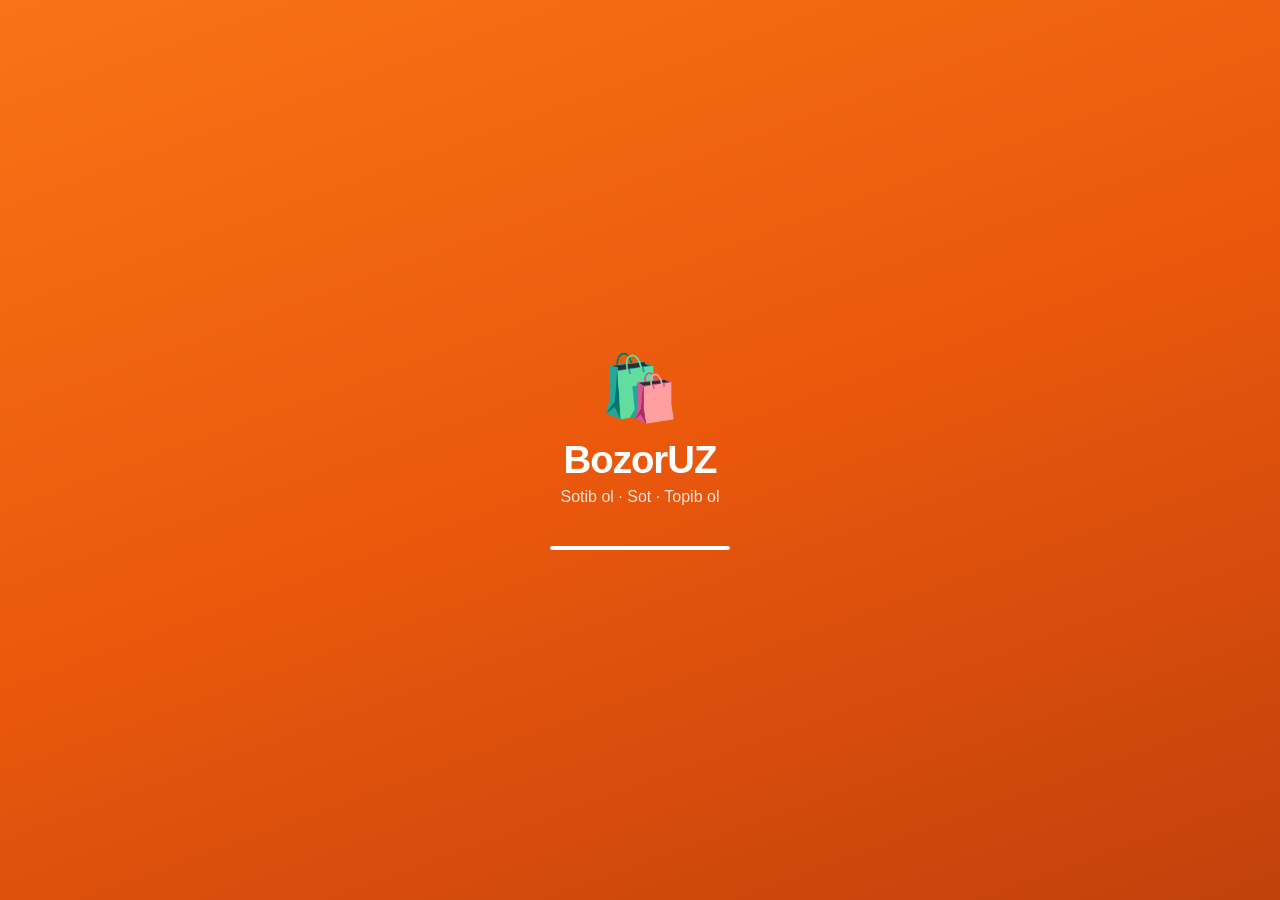
==== commit cf626ad6: "Add files via upload" ====
--- a/index.html
+++ b/index.html
@@ -1,1367 +1,216 @@
-<!DOCTYPE html>
-<html lang="uz">
-<head>
-  <meta charset="UTF-8">
-  <meta name="viewport" content="width=device-width, initial-scale=1.0, maximum-scale=1.0, user-scalable=no">
-  <title>BozorUZ</title>
-  <script src="https://telegram.org/js/telegram-web-app.js"></script>
-  <link href="https://fonts.googleapis.com/css2?family=Inter:wght@400;500;600;700;800&display=swap" rel="stylesheet">
-  <style>
-    * {
-      margin: 0;
-      padding: 0;
-      box-sizing: border-box;
-    }
-
-    body {
-      font-family: 'Inter', sans-serif;
-      background: #f5f5f5;
-      color: #1a1a1a;
-      height: 100vh;
-      overflow: hidden;
-    }
-
-    .hidden { display: none !important; }
-
-    /* Splash Screen */
-    #splash {
-      position: fixed;
-      inset: 0;
-      background: linear-gradient(135deg, #f97316, #ea580c);
-      display: flex;
-      align-items: center;
-      justify-content: center;
-      z-index: 9999;
-      transition: opacity 0.5s;
-    }
-    #splash.fade-out { opacity: 0; pointer-events: none; }
-    .splash-logo { text-align: center; color: white; }
-    .splash-icon { font-size: 4rem; display: block; margin-bottom: 12px; animation: bounce 1s infinite alternate; }
-    @keyframes bounce {
-      from { transform: translateY(0); }
-      to { transform: translateY(-10px); }
-    }
-    .splash-logo h1 { font-size: 2.2rem; font-weight: 800; }
-    .splash-logo p { opacity: 0.9; margin-top: 8px; }
-    .splash-loader { margin-top: 40px; width: 180px; height: 4px; background: rgba(255,255,255,0.3); border-radius: 4px; overflow: hidden; }
-    .splash-bar { height: 100%; width: 0; background: white; border-radius: 4px; animation: load 1.8s ease forwards; }
-    @keyframes load { to { width: 100%; } }
-
-    /* No Username Screen */
-    #noUsernameScreen {
-      position: fixed;
-      inset: 0;
-      background: #f5f5f5;
-      display: flex;
-      align-items: center;
-      justify-content: center;
-      padding: 20px;
-      z-index: 100;
-    }
-    .nu-card {
-      background: white;
-      border-radius: 20px;
-      padding: 32px 24px;
-      text-align: center;
-      box-shadow: 0 4px 12px rgba(0,0,0,0.1);
-      max-width: 340px;
-    }
-    .nu-icon { font-size: 3rem; display: block; margin-bottom: 16px; }
-    .nu-card h2 { font-size: 1.3rem; margin-bottom: 10px; color: #1a1a1a; }
-    .nu-card p { color: #666; margin-bottom: 12px; line-height: 1.5; }
-    .nu-hint { background: #fef3c7; color: #92400e; padding: 10px; border-radius: 10px; font-size: 0.85rem; }
-
-    /* App Container */
-    #app {
-      position: fixed;
-      inset: 0;
-      display: flex;
-      flex-direction: column;
-      background: #f5f5f5;
-    }
-
-    /* Top Bar */
-    #topbar {
-      background: white;
-      border-bottom: 1px solid #e5e5e5;
-      flex-shrink: 0;
-    }
-    .topbar-inner {
-      height: 56px;
-      display: flex;
-      align-items: center;
-      justify-content: space-between;
-      padding: 0 16px;
-    }
-    .logo-text {
-      font-size: 1.2rem;
-      font-weight: 700;
-      color: #f97316;
-    }
-    .topbar-actions { display: flex; gap: 8px; }
-    .icon-btn {
-      background: #f5f5f5;
-      border: none;
-      border-radius: 10px;
-      width: 38px;
-      height: 38px;
-      font-size: 1.1rem;
-      cursor: pointer;
-    }
-    .search-bar {
-      padding: 8px 16px 12px;
-      background: white;
-    }
-    .search-bar input {
-      width: 100%;
-      padding: 10px 14px;
-      border: 1px solid #e5e5e5;
-      border-radius: 10px;
-      font-size: 0.9rem;
-      outline: none;
-    }
-    .search-bar input:focus { border-color: #f97316; }
-
-    /* Page Container */
-    #pageContainer {
-      flex: 1;
-      overflow-y: auto;
-      padding: 12px;
-      padding-bottom: 80px;
-    }
-
-    .page { display: none; animation: fadeIn 0.2s ease; }
-    .page.active { display: block; }
-    @keyframes fadeIn {
-      from { opacity: 0; transform: translateY(10px); }
-      to { opacity: 1; transform: translateY(0); }
-    }
-
-    /* Section Header */
-    .section-header { margin-bottom: 16px; }
-    .section-header h2 { font-size: 1.1rem; font-weight: 700; margin-bottom: 12px; color: #1a1a1a; }
-    .page-header h2 { font-size: 1.1rem; font-weight: 700; margin-bottom: 16px; }
-
-    /* Filter Tabs */
-    .filter-tabs {
-      display: flex;
-      gap: 8px;
-      overflow-x: auto;
-      padding-bottom: 4px;
-    }
-    .filter-tab {
-      padding: 6px 14px;
-      background: white;
-      border: 1px solid #e5e5e5;
-      border-radius: 20px;
-      font-size: 0.8rem;
-      font-weight: 500;
-      cursor: pointer;
-      white-space: nowrap;
-      color: #666;
-    }
-    .filter-tab.active {
-      background: #f97316;
-      border-color: #f97316;
-      color: white;
-    }
-
-    /* Product Grid */
-    .product-grid {
-      display: grid;
-      grid-template-columns: 1fr 1fr;
-      gap: 12px;
-    }
-    .product-card {
-      background: white;
-      border-radius: 12px;
-      overflow: hidden;
-      box-shadow: 0 1px 3px rgba(0,0,0,0.1);
-      cursor: pointer;
-      transition: transform 0.1s;
-      position: relative;
-    }
-    .product-card:active { transform: scale(0.97); }
-    .card-img {
-      width: 100%;
-      aspect-ratio: 1/1;
-      object-fit: cover;
-      background: #f5f5f5;
-    }
-    .card-img-placeholder {
-      width: 100%;
-      aspect-ratio: 1/1;
-      background: #f5f5f5;
-      display: flex;
-      align-items: center;
-      justify-content: center;
-      font-size: 2.5rem;
-    }
-    .card-body { padding: 8px 10px 10px; }
-    .card-title {
-      font-size: 0.85rem;
-      font-weight: 600;
-      margin-bottom: 4px;
-      color: #1a1a1a;
-      overflow: hidden;
-      display: -webkit-box;
-      -webkit-line-clamp: 2;
-      -webkit-box-orient: vertical;
-    }
-    .card-price { font-size: 0.95rem; font-weight: 800; color: #f97316; }
-    .card-location { font-size: 0.7rem; color: #999; margin-top: 2px; }
-    .card-sale-badge {
-      position: absolute;
-      top: 8px;
-      right: 8px;
-      background: #10b981;
-      color: white;
-      font-size: 0.65rem;
-      padding: 2px 8px;
-      border-radius: 6px;
-      font-weight: 600;
-    }
-    .card-expired-badge {
-      position: absolute;
-      top: 8px;
-      left: 8px;
-      background: #ef4444;
-      color: white;
-      font-size: 0.65rem;
-      padding: 2px 8px;
-      border-radius: 6px;
-      font-weight: 600;
-    }
-
-    /* Loading State */
-    .loading-state {
-      grid-column: 1/-1;
-      text-align: center;
-      padding: 40px;
-      color: #999;
-    }
-
-    /* Form Card */
-    .form-card {
-      background: white;
-      border-radius: 12px;
-      padding: 18px;
-      box-shadow: 0 1px 3px rgba(0,0,0,0.1);
-      margin-bottom: 16px;
-    }
-    .form-card h3 { font-size: 1rem; margin-bottom: 16px; color: #1a1a1a; }
-    .field-group { margin-bottom: 14px; }
-    .field-group label {
-      display: block;
-      font-size: 0.75rem;
-      font-weight: 600;
-      color: #666;
-      margin-bottom: 5px;
-      text-transform: uppercase;
-    }
-    .field-group input,
-    .field-group textarea,
-    .field-group select {
-      width: 100%;
-      padding: 10px 12px;
-      border: 1px solid #e5e5e5;
-      border-radius: 8px;
-      font-family: 'Inter', sans-serif;
-      font-size: 0.9rem;
-      background: white;
-      color: #1a1a1a;
-      outline: none;
-    }
-    .field-group input:focus,
-    .field-group textarea:focus,
-    .field-group select:focus { border-color: #f97316; }
-
-    /* Upload Zone */
-    .upload-zone {
-      border: 2px dashed #f97316;
-      border-radius: 10px;
-      padding: 20px;
-      text-align: center;
-      background: #fff7ed;
-      cursor: pointer;
-    }
-    .upload-zone span { color: #f97316; font-weight: 600; }
-    #imgPreviewWrap {
-      position: relative;
-      margin-top: 10px;
-      border-radius: 10px;
-      overflow: hidden;
-    }
-    #prodImgPreview {
-      width: 100%;
-      max-height: 180px;
-      object-fit: cover;
-    }
-    .remove-img-btn {
-      position: absolute;
-      top: 8px;
-      right: 8px;
-      background: #ef4444;
-      color: white;
-      border: none;
-      border-radius: 50%;
-      width: 28px;
-      height: 28px;
-      cursor: pointer;
-    }
-
-    /* Toggle Switch */
-    .sale-toggle-wrap { margin-bottom: 16px; }
-    .toggle-label {
-      display: flex;
-      justify-content: space-between;
-      align-items: center;
-      font-weight: 600;
-    }
-    .toggle {
-      position: relative;
-      display: inline-block;
-      width: 46px;
-      height: 26px;
-    }
-    .toggle input { display: none; }
-    .slider {
-      position: absolute;
-      inset: 0;
-      background: #d1d5db;
-      border-radius: 26px;
-      cursor: pointer;
-    }
-    .slider::before {
-      content: '';
-      position: absolute;
-      width: 20px;
-      height: 20px;
-      background: white;
-      border-radius: 50%;
-      top: 3px;
-      left: 3px;
-      transition: transform 0.2s;
-    }
-    .toggle input:checked ~ .slider { background: #10b981; }
-    .toggle input:checked ~ .slider::before { transform: translateX(20px); }
-
-    /* Buttons */
-    .btn-primary {
-      background: linear-gradient(135deg, #f97316, #ea580c);
-      color: white;
-      border: none;
-      border-radius: 10px;
-      padding: 12px 20px;
-      font-weight: 700;
-      font-size: 0.9rem;
-      cursor: pointer;
-      width: 100%;
-    }
-    .btn-primary:active { opacity: 0.9; }
-
-    .btn-green {
-      background: #10b981;
-      color: white;
-      border: none;
-      border-radius: 10px;
-      padding: 12px 20px;
-      font-weight: 700;
-      cursor: pointer;
-      width: 100%;
-      text-align: center;
-      text-decoration: none;
-      display: block;
-    }
-    .btn-tg {
-      background: #229ED9;
-      color: white;
-      border: none;
-      border-radius: 10px;
-      padding: 12px 20px;
-      font-weight: 700;
-      cursor: pointer;
-      width: 100%;
-      text-align: center;
-      text-decoration: none;
-      display: block;
-      margin-top: 8px;
-    }
-
-    /* Profile Hero */
-    .profile-hero {
-      background: linear-gradient(135deg, #f97316, #ea580c);
-      border-radius: 12px;
-      padding: 20px;
-      display: flex;
-      align-items: center;
-      gap: 16px;
-      margin-bottom: 16px;
-      color: white;
-    }
-    .profile-avatar {
-      width: 70px;
-      height: 70px;
-      background: rgba(255,255,255,0.2);
-      border-radius: 50%;
-      display: flex;
-      align-items: center;
-      justify-content: center;
-      font-size: 2.5rem;
-    }
-    .profile-info h2 { font-size: 1.1rem; margin-bottom: 4px; }
-    .profile-uname { font-size: 0.8rem; opacity: 0.9; }
-
-    /* Emoji Grid */
-    .emoji-grid {
-      display: grid;
-      grid-template-columns: repeat(6, 1fr);
-      gap: 8px;
-      margin-top: 6px;
-    }
-    .emoji-item {
-      aspect-ratio: 1;
-      border: 1px solid #e5e5e5;
-      border-radius: 8px;
-      font-size: 1.2rem;
-      cursor: pointer;
-      background: #f5f5f5;
-      display: flex;
-      align-items: center;
-      justify-content: center;
-    }
-    .emoji-item.selected { border: 2px solid #f97316; background: #fff7ed; }
-
-    /* My Products */
-    .my-products-section { margin-top: 8px; }
-    .my-products-section h3 { font-size: 1rem; margin-bottom: 12px; color: #1a1a1a; }
-    .my-prod-card {
-      background: white;
-      border-radius: 10px;
-      overflow: hidden;
-      position: relative;
-      cursor: pointer;
-      box-shadow: 0 1px 3px rgba(0,0,0,0.1);
-    }
-    .my-prod-days {
-      position: absolute;
-      top: 6px;
-      left: 6px;
-      background: rgba(0,0,0,0.6);
-      color: white;
-      font-size: 0.65rem;
-      padding: 2px 6px;
-      border-radius: 5px;
-    }
-    .delete-prod-btn {
-      position: absolute;
-      top: 6px;
-      right: 6px;
-      background: #ef4444;
-      color: white;
-      border: none;
-      border-radius: 50%;
-      width: 26px;
-      height: 26px;
-      font-size: 0.8rem;
-      cursor: pointer;
-    }
-
-    /* Detail Page */
-    .detail-back { margin-bottom: 12px; }
-    .back-btn {
-      background: white;
-      border: 1px solid #e5e5e5;
-      border-radius: 8px;
-      padding: 8px 16px;
-      font-weight: 600;
-      cursor: pointer;
-    }
-    .detail-img {
-      width: 100%;
-      max-height: 260px;
-      object-fit: cover;
-      border-radius: 12px;
-      margin-bottom: 12px;
-    }
-    .detail-card {
-      background: white;
-      border-radius: 12px;
-      padding: 18px;
-      margin-bottom: 12px;
-      box-shadow: 0 1px 3px rgba(0,0,0,0.1);
-    }
-    .detail-title { font-size: 1.2rem; font-weight: 700; margin-bottom: 8px; }
-    .detail-price { font-size: 1.5rem; font-weight: 800; color: #f97316; margin-bottom: 10px; }
-    .detail-badges { display: flex; gap: 8px; flex-wrap: wrap; margin-bottom: 14px; }
-    .badge {
-      font-size: 0.7rem;
-      padding: 4px 10px;
-      border-radius: 20px;
-      font-weight: 600;
-    }
-    .badge-cat { background: #dbeafe; color: #1e40af; }
-    .badge-loc { background: #f3f4f6; color: #374151; }
-    .badge-sale { background: #d1fae5; color: #065f46; }
-    .badge-sold { background: #fee2e2; color: #991b1b; }
-    .detail-desc-title { font-size: 0.7rem; font-weight: 700; color: #666; margin-bottom: 6px; text-transform: uppercase; }
-    .detail-desc { font-size: 0.9rem; line-height: 1.5; color: #1a1a1a; }
-    .detail-meta { font-size: 0.7rem; color: #999; margin-top: 12px; }
-
-    .contact-card {
-      background: white;
-      border-radius: 12px;
-      padding: 18px;
-      box-shadow: 0 1px 3px rgba(0,0,0,0.1);
-    }
-    .contact-card h3 { font-size: 0.75rem; color: #666; margin-bottom: 12px; text-transform: uppercase; }
-    .seller-info {
-      display: flex;
-      align-items: center;
-      gap: 12px;
-      margin-bottom: 16px;
-    }
-    .seller-avatar {
-      width: 48px;
-      height: 48px;
-      background: #f5f5f5;
-      border-radius: 50%;
-      display: flex;
-      align-items: center;
-      justify-content: center;
-      font-size: 1.5rem;
-    }
-    .seller-name { font-weight: 700; margin-bottom: 2px; }
-    .seller-city { font-size: 0.75rem; color: #666; }
-    .seller-phone { font-size: 0.8rem; color: #666; margin-top: 4px; }
-    .contact-buttons { display: flex; flex-direction: column; gap: 8px; }
-
-    /* Bottom Navigation */
-    #bottomNav {
-      height: 65px;
-      background: white;
-      border-top: 1px solid #e5e5e5;
-      display: flex;
-      align-items: center;
-      justify-content: space-around;
-      flex-shrink: 0;
-      padding: 8px 12px;
-    }
-    .nav-btn {
-      flex: 1;
-      background: none;
-      border: none;
-      display: flex;
-      flex-direction: column;
-      align-items: center;
-      gap: 4px;
-      cursor: pointer;
-      padding: 6px;
-      border-radius: 10px;
-      color: #999;
-      font-size: 0.7rem;
-    }
-    .nav-btn span:first-child { font-size: 1.3rem; }
-    .nav-btn.active { color: #f97316; }
-    .add-btn-nav {
-      background: linear-gradient(135deg, #f97316, #ea580c);
-      color: white !important;
-      padding: 8px 16px;
-      border-radius: 30px;
-    }
-    .add-btn-nav span:first-child { font-size: 1.5rem; }
-
-    /* Status Messages */
-    .status-msg {
-      margin-top: 12px;
-      padding: 10px;
-      border-radius: 8px;
-      font-size: 0.85rem;
-      text-align: center;
-    }
-    .status-msg.success { background: #d1fae5; color: #065f46; }
-    .status-msg.error { background: #fee2e2; color: #991b1b; }
-
-    .empty-my {
-      grid-column: 1/-1;
-      text-align: center;
-      padding: 30px;
-      color: #999;
-    }
-  </style>
-</head>
-<body>
-
-<div id="splash">
-  <div class="splash-logo">
-    <span class="splash-icon">🛍️</span>
-    <h1>BozorUZ</h1>
-    <p>Sotib ol · Sot · Topib ol</p>
-  </div>
-  <div class="splash-loader"><div class="splash-bar"></div></div>
-</div>
-
-<div id="noUsernameScreen" class="hidden">
-  <div class="nu-card">
-    <span class="nu-icon">⚠️</span>
-    <h2>Username kerak</h2>
-    <p>Mahsulot qo'shish uchun Telegram username-ingiz bo'lishi shart.</p>
-    <p class="nu-hint">Telegram → Sozlamalar → Username o'rnating</p>
-    <button class="btn-primary" onclick="window.location.reload()">Qayta tekshirish</button>
-  </div>
-</div>
-
-<div id="app" class="hidden">
-  <header id="topbar">
-    <div class="topbar-inner">
-      <span class="logo-text">🛍️ BozorUZ</span>
-      <div class="topbar-actions">
-        <button class="icon-btn" id="searchToggleBtn">🔍</button>
-        <button class="icon-btn" onclick="navigate('profile')">👤</button>
-      </div>
-    </div>
-    <div class="search-bar hidden" id="searchBar">
-      <input type="text" id="searchInput" placeholder="Qidirish..." oninput="filterProducts()">
-    </div>
-  </header>
-
-  <main id="pageContainer">
-    <div id="page-home" class="page active">
-      <div class="section-header">
-        <h2>Mahsulotlar</h2>
-        <div class="filter-tabs">
-          <button class="filter-tab active" data-cat="all" onclick="filterByCategory(this,'all')">Barchasi</button>
-          <button class="filter-tab" data-cat="electronics" onclick="filterByCategory(this,'electronics')">📱 Elektronika</button>
-          <button class="filter-tab" data-cat="clothes" onclick="filterByCategory(this,'clothes')">👗 Kiyim</button>
-          <button class="filter-tab" data-cat="home" onclick="filterByCategory(this,'home')">🏠 Uy</button>
-          <button class="filter-tab" data-cat="cars" onclick="filterByCategory(this,'cars')">🚗 Avto</button>
-          <button class="filter-tab" data-cat="food" onclick="filterByCategory(this,'food')">🍎 Oziq-ovqat</button>
-          <button class="filter-tab" data-cat="other" onclick="filterByCategory(this,'other')">📦 Boshqa</button>
-        </div>
-      </div>
-      <div id="productGrid" class="product-grid">
-        <div class="loading-state">⏳ Yuklanmoqda...</div>
-      </div>
-    </div>
-
-    <div id="page-add" class="page hidden">
-      <div class="page-header">
-        <h2>Yangi mahsulot</h2>
-      </div>
-      <div class="form-card">
-        <div class="field-group">
-          <label>Mahsulot nomi</label>
-          <input type="text" id="prodTitle" placeholder="Masalan: iPhone 14 Pro">
-        </div>
-        <div class="field-group">
-          <label>Narxi (so'm)</label>
-          <input type="number" id="prodPrice" placeholder="500000">
-        </div>
-        <div class="field-group">
-          <label>Kategoriya</label>
-          <select id="prodCategory">
-            <option value="">Tanlang</option>
-            <option value="electronics">📱 Elektronika</option>
-            <option value="clothes">👗 Kiyim</option>
-            <option value="home">🏠 Uy</option>
-            <option value="cars">🚗 Avto</option>
-            <option value="food">🍎 Oziq-ovqat</option>
-            <option value="other">📦 Boshqa</option>
-          </select>
-        </div>
-        <div class="field-group">
-          <label>Joylashuv</label>
-          <input type="text" id="prodLocation" placeholder="Toshkent, Chilonzor">
-        </div>
-        <div class="field-group">
-          <label>Tavsif</label>
-          <textarea id="prodDesc" rows="3" placeholder="Mahsulot haqida..."></textarea>
-        </div>
-        <div class="field-group">
-          <label>Rasm</label>
-          <div class="upload-zone" onclick="document.getElementById('prodImgInput').click()">
-            <span>📷 Rasm tanlash</span>
-          </div>
-          <input type="file" id="prodImgInput" accept="image/*" style="display:none">
-          <div id="imgPreviewWrap" class="hidden">
-            <img id="prodImgPreview" src="">
-            <button class="remove-img-btn" onclick="removeProductImage()">✕</button>
-          </div>
-        </div>
-        <div class="field-group">
-          <label>Telefon</label>
-          <input type="tel" id="prodPhone" placeholder="+998 90 123 45 67">
-        </div>
-        <div class="sale-toggle-wrap">
-          <label class="toggle-label">
-            <span>Sotuvda</span>
-            <label class="toggle">
-              <input type="checkbox" id="prodForSale" checked>
-              <span class="slider"></span>
-            </label>
-          </label>
-        </div>
-        <button class="btn-primary btn-full" onclick="addProduct()">Mahsulot qo'shish</button>
-        <div id="addStatus" class="status-msg hidden"></div>
-      </div>
-    </div>
-
-    <div id="page-profile" class="page hidden">
-      <div class="profile-hero">
-        <div class="profile-avatar" id="profileAvatar">😊</div>
-        <div class="profile-info">
-          <h2 id="profileName">Yuklanmoqda...</h2>
-          <p id="profileUsername" class="profile-uname"></p>
-        </div>
-      </div>
-      <div class="form-card">
-        <div class="field-group">
-          <label>Ism</label>
-          <input type="text" id="pfIsm" placeholder="Ismingiz">
-        </div>
-        <div class="field-group">
-          <label>Familiya</label>
-          <input type="text" id="pfFamilya" placeholder="Familiyangiz">
-        </div>
-        <div class="field-group">
-          <label>Telefon</label>
-          <input type="tel" id="pfTelefon" placeholder="+998 90 000 00 00">
-        </div>
-        <div class="field-group">
-          <label>Shahar</label>
-          <input type="text" id="pfShahar" placeholder="Toshkent">
-        </div>
-        <div class="field-group">
-          <label>Avatar emoji</label>
-          <div class="emoji-grid" id="emojiGrid"></div>
-        </div>
-        <button class="btn-primary btn-full" onclick="saveProfile()">Saqlash</button>
-        <div id="profileStatus" class="status-msg hidden"></div>
-      </div>
-      <div class="my-products-section">
-        <h3>Mening mahsulotlarim</h3>
-        <div id="myProductGrid" class="product-grid"></div>
-      </div>
-    </div>
-
-    <div id="page-detail" class="page hidden">
-      <div class="detail-back">
-        <button class="back-btn" onclick="goBack()">← Orqaga</button>
-      </div>
-      <div id="detailContent"></div>
-    </div>
-  </main>
-
-  <nav id="bottomNav">
-    <button class="nav-btn active" data-page="home" onclick="navigate('home')">
-      <span>🏠</span>
-      <span>Bosh sahifa</span>
-    </button>
-    <button class="nav-btn add-btn-nav" onclick="navigateToAdd()">
-      <span>＋</span>
-      <span>Qo'shish</span>
-    </button>
-    <button class="nav-btn" data-page="profile" onclick="navigate('profile')">
-      <span>👤</span>
-      <span>Profil</span>
-    </button>
-  </nav>
-</div>
-
-<script>
-"use strict";
-
-const CFG = {
-  SHEETDB: 'https://sheetdb.io/api/v1/ismqzmra83a4l',
-  IMGBB_KEY: '786b6ed20a17f40a8a6d037aef43fdc7',
-  EXPIRE_DAYS: 7
-};
-
-const EMOJIS = ['😊', '😎', '🤩', '🥳', '😄', '🤗'];
-
-const CAT_LABELS = {
-  electronics: '📱 Elektronika',
-  clothes: '👗 Kiyim',
-  home: '🏠 Uy',
-  cars: '🚗 Avto',
-  food: '🍎 Oziq-ovqat',
-  other: '📦 Boshqa'
-};
-
-let STATE = {
-  tgUser: null,
-  profile: null,
-  products: [],
-  filtered: [],
-  currentCat: 'all',
-  selectedEmoji: '😊',
-  prevPage: 'home'
-};
-
-window.addEventListener('DOMContentLoaded', async () => {
-  const searchToggleBtn = document.getElementById('searchToggleBtn');
-  if (searchToggleBtn) {
-    searchToggleBtn.addEventListener('click', () => {
-      document.getElementById('searchBar').classList.toggle('hidden');
-    });
-  }
-
-  const prodImgInput = document.getElementById('prodImgInput');
-  if (prodImgInput) {
-    prodImgInput.addEventListener('change', function() {
-      const file = this.files[0];
-      if (file) {
-        const reader = new FileReader();
-        reader.onload = e => {
-          document.getElementById('prodImgPreview').src = e.target.result;
-          document.getElementById('imgPreviewWrap').classList.remove('hidden');
-          document.getElementById('uploadZone').style.display = 'none';
-        };
-        reader.readAsDataURL(file);
-      }
-    });
-  }
-
-  const tg = window.Telegram?.WebApp;
-  if (tg) {
-    tg.ready();
-    tg.expand();
-  }
-
-  await new Promise(r => setTimeout(r, 1900));
-  const splash = document.getElementById('splash');
-  if (splash) {
-    splash.classList.add('fade-out');
-    setTimeout(() => splash.classList.add('hidden'), 500);
-  }
-
-  const tgUser = tg?.initDataUnsafe?.user || { id: 'demo_' + Date.now(), username: 'demo_user', first_name: 'Demo', last_name: 'User' };
-  STATE.tgUser = tgUser;
-
-  if (STATE.tgUser.username) {
-    document.getElementById('app').classList.remove('hidden');
-    buildEmojiGrid();
-    await loadProfile();
-    await loadProducts();
-  } else {
-    document.getElementById('noUsernameScreen').classList.remove('hidden');
-  }
-});
-
-async function apiGet(url) {
-  const res = await fetch(url);
-  if (!res.ok) throw new Error('GET ' + res.status);
-  return res.json();
-}
-
-async function apiPost(url, body) {
-  const res = await fetch(url, {
-    method: 'POST',
-    headers: { 'Content-Type': 'application/json' },
-    body: JSON.stringify(body)
-  });
-  if (!res.ok) throw new Error('POST ' + res.status);
-  return res.json();
-}
-
-function navigate(pageName, savePrev = true) {
-  document.querySelectorAll('.page').forEach(p => {
-    p.classList.toggle('active', p.id === `page-${pageName}`);
-    p.classList.toggle('hidden', p.id !== `page-${pageName}`);
-  });
-  
-  document.querySelectorAll('.nav-btn').forEach(btn => {
-    btn.classList.toggle('active', btn.dataset.page === pageName);
-  });
-  
-  if (savePrev) STATE.prevPage = pageName;
-  
-  if (pageName === 'home') {
-    renderProducts(STATE.filtered.length ? STATE.filtered : STATE.products);
-  }
-  if (pageName === 'profile') {
-    renderProfile();
-    renderMyProducts();
-  }
-}
-
-function navigateToAdd() {
-  if (!STATE.tgUser?.username) {
-    showMsg('addStatus', '❌ Mahsulot qo\'shish uchun Telegram username kerak!', 'error');
-    return;
-  }
-  navigate('add');
-}
-
-function goBack() {
-  navigate(STATE.prevPage || 'home', false);
-}
-
-async function loadProfile() {
-  const uid = String(STATE.tgUser.id);
-  try {
-    const data = await apiGet(`${CFG.SHEETDB}/search?user_id=${encodeURIComponent(uid)}&sheet=Profillar`);
-    if (Array.isArray(data) && data.length > 0) {
-      STATE.profile = data[0];
-      STATE.selectedEmoji = data[0].emoji || '😊';
-    } else {
-      STATE.profile = {
-        user_id: uid,
-        username: STATE.tgUser.username || '',
-        ism: STATE.tgUser.first_name || '',
-        familya: STATE.tgUser.last_name || '',
-        telefon: '',
-        shahar: '',
-        emoji: '😊'
-      };
-    }
-  } catch(e) {
-    console.error('loadProfile:', e);
-    STATE.profile = {
-      user_id: uid,
-      username: STATE.tgUser.username || '',
-      ism: STATE.tgUser.first_name || '',
-      familya: STATE.tgUser.last_name || '',
-      telefon: '',
-      shahar: '',
-      emoji: '😊'
-    };
-  }
-}
-
-function renderProfile() {
-  if (!STATE.profile) return;
-  
-  document.getElementById('profileAvatar').textContent = STATE.profile.emoji || '😊';
-  document.getElementById('profileName').textContent = 
-    [STATE.profile.ism, STATE.profile.familya].filter(Boolean).join(' ') || 'Ism kiritilmagan';
-  document.getElementById('profileUsername').textContent = STATE.profile.username ? `@${STATE.profile.username}` : '';
-  
-  document.getElementById('pfIsm').value = STATE.profile.ism || '';
-  document.getElementById('pfFamilya').value = STATE.profile.familya || '';
-  document.getElementById('pfTelefon').value = STATE.profile.telefon || '';
-  document.getElementById('pfShahar').value = STATE.profile.shahar || '';
-  
-  STATE.selectedEmoji = STATE.profile.emoji || '😊';
-  highlightEmoji(STATE.selectedEmoji);
-}
-
-async function saveProfile() {
-  const btn = document.getElementById('saveProfileBtn');
-  btn.disabled = true;
-  btn.textContent = 'Saqlanmoqda...';
-  
-  const uid = String(STATE.tgUser.id);
-  const payload = {
-    user_id: uid,
-    username: STATE.tgUser.username || '',
-    ism: document.getElementById('pfIsm').value.trim(),
-    familya: document.getElementById('pfFamilya').value.trim(),
-    telefon: document.getElementById('pfTelefon').value.trim(),
-    shahar: document.getElementById('pfShahar').value.trim(),
-    emoji: STATE.selectedEmoji,
-    updated_at: new Date().toISOString()
-  };
-  
-  try {
-    const existing = await apiGet(`${CFG.SHEETDB}/search?user_id=${encodeURIComponent(uid)}&sheet=Profillar`);
-    
-    if (Array.isArray(existing) && existing.length > 0) {
-      await fetch(`${CFG.SHEETDB}/user_id/${encodeURIComponent(uid)}?sheet=Profillar`, {
-        method: 'PATCH',
-        headers: { 'Content-Type': 'application/json' },
-        body: JSON.stringify({ data: payload })
-      });
-    } else {
-      await apiPost(`${CFG.SHEETDB}?sheet=Profillar`, { data: [payload] });
-    }
-    
-    STATE.profile = payload;
-    renderProfile();
-    showMsg('profileStatus', '✅ Profil saqlandi!', 'success');
-  } catch(e) {
-    showMsg('profileStatus', '❌ Xatolik: ' + e.message, 'error');
-  } finally {
-    btn.disabled = false;
-    btn.textContent = 'Saqlash ✅';
-  }
-}
-
-function buildEmojiGrid() {
-  const grid = document.getElementById('emojiGrid');
-  if (!grid) return;
-  grid.innerHTML = '';
-  
-  EMOJIS.forEach(em => {
-    const btn = document.createElement('button');
-    btn.className = 'emoji-item';
-    btn.textContent = em;
-    btn.onclick = () => {
-      STATE.selectedEmoji = em;
-      highlightEmoji(em);
-    };
-    grid.appendChild(btn);
-  });
-}
-
-function highlightEmoji(em) {
-  document.querySelectorAll('.emoji-item').forEach(el => {
-    el.classList.toggle('selected', el.textContent === em);
-  });
-}
-
-async function loadProducts() {
-  const grid = document.getElementById('productGrid');
-  if (grid) grid.innerHTML = '<div class="loading-state">⏳ Yuklanmoqda...</div>';
-  
-  try {
-    let data = await apiGet(`${CFG.SHEETDB}?sheet=Mahsulotlar`);
-    if (!Array.isArray(data)) data = [];
-    
-    data = data.filter(p => p.id && p.id !== 'INIT' && p.title && p.title !== 'INIT');
-    
-    const now = Date.now();
-    const toDelete = data.filter(p => {
-      if (!p.created_at) return false;
-      const created = new Date(p.created_at).getTime();
-      return !isNaN(created) && (now - created) > CFG.EXPIRE_DAYS * 24 * 60 * 60 * 1000;
-    });
-    
-    for (const p of toDelete) {
-      try {
-        await fetch(`${CFG.SHEETDB}/id/${encodeURIComponent(p.id)}?sheet=Mahsulotlar`, { method: 'DELETE' });
-      } catch(e) {}
-    }
-    
-    let fresh = await apiGet(`${CFG.SHEETDB}?sheet=Mahsulotlar`);
-    if (!Array.isArray(fresh)) fresh = [];
-    
-    STATE.products = fresh.filter(p => p.id && p.id !== 'INIT' && p.title && p.title !== 'INIT');
-    STATE.filtered = [...STATE.products];
-    renderProducts(STATE.products);
-  } catch(e) {
-    console.error('loadProducts:', e);
-    if (grid) grid.innerHTML = '<div class="empty-state-full">⚠️ Yuklab bo\'lmadi</div>';
-  }
-}
-
-function renderProducts(products) {
-  const grid = document.getElementById('productGrid');
-  if (!grid) return;
-  
-  if (!products || products.length === 0) {
-    grid.innerHTML = '<div class="empty-state-full">🛒 Hali mahsulotlar yo\'q</div>';
-    return;
-  }
-  
-  grid.innerHTML = products.map(p => productCardHTML(p)).join('');
-}
-
-function productCardHTML(p) {
-  const daysLeft = getDaysLeft(p.created_at);
-  const isExpired = daysLeft <= 0;
-  const imgHTML = p.img_url
-    ? `<img class="card-img" src="${escapeHtml(p.img_url)}" alt="${escapeHtml(p.title)}" loading="lazy" onerror="this.src='data:image/svg+xml,%3Csvg xmlns=%22http://www.w3.org/2000/svg%22 viewBox=%220 0 24 24%22%3E%3Crect width=%22100%25%22 height=%22100%25%22 fill=%22%23f0f0f0%22/%3E%3Ctext x=%2250%25%22 y=%2250%25%22 text-anchor=%22middle%22 dy=%22.3em%22 fill=%22%23999%22%3E📷%3C/text%3E%3C/svg%3E'">`
-    : `<div class="card-img-placeholder">${getCatEmoji(p.category)}</div>`;
-  
-  const saleBadge = p.for_sale === 'true'
-    ? '<span class="card-sale-badge">Sotuvda</span>'
-    : '';
-  const expBadge = isExpired ? '<span class="card-expired-badge">Muddati o\'tgan</span>' : '';
-  
-  return `
-    <div class="product-card" onclick="openDetail('${escapeHtml(p.id)}')">
-      ${imgHTML}
-      ${saleBadge}${expBadge}
-      <div class="card-body">
-        <div class="card-title">${escapeHtml(p.title)}</div>
-        <div class="card-price">${formatPrice(p.price)} so'm</div>
-        <div class="card-location">📍 ${escapeHtml(p.location || '')}</div>
-      </div>
-    </div>`;
-}
-
-function filterByCategory(btn, cat) {
-  document.querySelectorAll('.filter-tab').forEach(t => t.classList.remove('active'));
-  btn.classList.add('active');
-  STATE.currentCat = cat;
-  applyFilters();
-}
-
-function filterProducts() {
-  applyFilters();
-}
-
-function applyFilters() {
-  const searchInput = document.getElementById('searchInput');
-  const q = searchInput ? searchInput.value.toLowerCase() : '';
-  const cat = STATE.currentCat;
-  
-  STATE.filtered = STATE.products.filter(p => {
-    const matchCat = cat === 'all' || p.category === cat;
-    const matchQ = !q || 
-      (p.title && p.title.toLowerCase().includes(q)) || 
-      (p.description && p.description.toLowerCase().includes(q)) ||
-      (p.location && p.location.toLowerCase().includes(q));
-    return matchCat && matchQ;
-  });
-  renderProducts(STATE.filtered);
-}
-
-async function openDetail(id) {
-  const p = STATE.products.find(x => x.id === id);
-  if (!p) return;
-  
-  STATE.prevPage = document.querySelector('.page.active')?.id?.replace('page-', '') || 'home';
-  navigate('detail', false);
-  
-  let sellerProfile = null;
-  try {
-    const sd = await apiGet(`${CFG.SHEETDB}/search?user_id=${encodeURIComponent(p.user_id)}&sheet=Profillar`);
-    if (Array.isArray(sd) && sd.length > 0) sellerProfile = sd[0];
-  } catch(e) {}
-  
-  const daysLeft = getDaysLeft(p.created_at);
-  const imgHTML = p.img_url 
-    ? `<img class="detail-img" src="${escapeHtml(p.img_url)}" alt="${escapeHtml(p.title)}" onerror="this.src='data:image/svg+xml,%3Csvg xmlns=%22http://www.w3.org/2000/svg%22 viewBox=%220 0 24 24%22%3E%3Crect width=%22100%25%22 height=%22100%25%22 fill=%22%23f0f0f0%22/%3E%3Ctext x=%2250%25%22 y=%2250%25%22 text-anchor=%22middle%22 dy=%22.3em%22 fill=%22%23999%22%3E📷%3C/text%3E%3C/svg%3E'">`
-    : '';
-  
-  const saleBadge = p.for_sale === 'true'
-    ? '<span class="badge badge-sale">✅ Sotuvda</span>'
-    : '<span class="badge badge-sold">❌ Sotilgan</span>';
-  
-  const sellerName = sellerProfile
-    ? [sellerProfile.ism, sellerProfile.familya].filter(Boolean).join(' ') || 'Sotuvchi'
-    : p.user_id || 'Sotuvchi';
-  const sellerEmoji = sellerProfile?.emoji || '👤';
-  const sellerCity = sellerProfile?.shahar || '';
-  
-  const myUid = String(STATE.tgUser?.id || '');
-  const isOwner = p.user_id === myUid;
-  const phoneHTML = isOwner && p.phone
-    ? `<div class="seller-phone">📞 ${escapeHtml(p.phone)}</div>`
-    : '';
-  
-  const contactBtns = isOwner
-    ? '<p style="color:#666;font-size:0.85rem;text-align:center">Bu sizning mahsulotingiz</p>'
-    : `
-      ${p.phone ? `<a href="tel:${escapeHtml(p.phone)}" class="btn-green">📞 Telefon qilish</a>` : ''}
-      ${sellerProfile?.username ? `<a href="https://t.me/${escapeHtml(sellerProfile.username)}" target="_blank" class="btn-tg">💬 Telegramda yozish</a>` : ''}
-    `;
-  
-  const detailContent = document.getElementById('detailContent');
-  if (detailContent) {
-    detailContent.innerHTML = `
-      ${imgHTML}
-      <div class="detail-card">
-        <div class="detail-title">${escapeHtml(p.title)}</div>
-        <div class="detail-price">${formatPrice(p.price)} so'm</div>
-        <div class="detail-badges">
-          <span class="badge badge-cat">${CAT_LABELS[p.category] || p.category || '📦 Boshqa'}</span>
-          <span class="badge badge-loc">📍 ${escapeHtml(p.location || '')}</span>
-          ${saleBadge}
-        </div>
-        <div class="detail-desc-title">Tavsif</div>
-        <div class="detail-desc">${escapeHtml(p.description || 'Tavsif yo\'q')}</div>
-        <div class="detail-meta">🕒 ${daysLeft > 0 ? `${daysLeft} kun qoldi` : 'Muddati o\'tgan'} · ${formatDate(p.created_at)}</div>
-      </div>
-      <div class="contact-card">
-        <h3>Sotuvchi</h3>
-        <div class="seller-info">
-          <div class="seller-avatar">${sellerEmoji}</div>
-          <div>
-            <div class="seller-name">${escapeHtml(sellerName)}</div>
-            ${sellerCity ? `<div class="seller-city">📍 ${escapeHtml(sellerCity)}</div>` : ''}
-            ${phoneHTML}
-          </div>
-        </div>
-        <div class="contact-buttons">${contactBtns}</div>
-      </div>
-    `;
-  }
-}
-
-function removeProductImage() {
-  document.getElementById('prodImgInput').value = '';
-  document.getElementById('prodImgPreview').src = '';
-  document.getElementById('imgPreviewWrap').classList.add('hidden');
-  document.getElementById('uploadZone').style.display = '';
-}
-
-async function addProduct() {
-  const title = document.getElementById('prodTitle').value.trim();
-  const price = document.getElementById('prodPrice').value.trim();
-  const category = document.getElementById('prodCategory').value;
-  const location = document.getElementById('prodLocation').value.trim();
-  const desc = document.getElementById('prodDesc').value.trim();
-  const phone = document.getElementById('prodPhone').value.trim();
-  const forSale = document.getElementById('prodForSale').checked;
-  const file = document.getElementById('prodImgInput').files[0];
-  
-  if (!title) { showMsg('addStatus', '❗ Mahsulot nomini kiriting', 'error'); return; }
-  if (!price) { showMsg('addStatus', '❗ Narxni kiriting', 'error'); return; }
-  if (!category) { showMsg('addStatus', '❗ Kategoriyani tanlang', 'error'); return; }
-  if (!location) { showMsg('addStatus', '❗ Joylashuvni kiriting', 'error'); return; }
-  if (!desc) { showMsg('addStatus', '❗ Tavsif kiriting', 'error'); return; }
-  if (!phone) { showMsg('addStatus', '❗ Telefon raqam kiriting', 'error'); return; }
-  if (!file) { showMsg('addStatus', '❗ Rasm tanlang', 'error'); return; }
-  
-  const btn = document.getElementById('addProductBtn');
-  btn.disabled = true;
-  btn.textContent = 'Rasm yuklanmoqda...';
-  
-  try {
-    const base64 = await fileToBase64(file);
-    const fd = new FormData();
-    fd.append('key', CFG.IMGBB_KEY);
-    fd.append('image', base64);
-    
-    const imgRes = await fetch('https://api.imgbb.com/1/upload', { method: 'POST', body: fd });
-    if (!imgRes.ok) throw new Error('Rasm yuklanmadi');
-    const imgData = await imgRes.json();
-    if (!imgData.success) throw new Error(imgData.error?.message || 'Rasm yuklanmadi');
-    const imgUrl = imgData.data.url;
-    
-    btn.textContent = 'Saqlanmoqda...';
-    const uid = String(STATE.tgUser.id);
-    const prodId = 'P' + Date.now();
-    
-    await apiPost(`${CFG.SHEETDB}?sheet=Mahsulotlar`, {
-      data: [{
-        id: prodId,
-        user_id: uid,
-        title: title,
-        price: price,
-        category: category,
-        location: location,
-        description: desc,
-        phone: phone,
-        img_url: imgUrl,
-        for_sale: String(forSale),
-        created_at: new Date().toISOString()
-      }]
-    });
-    
-    document.getElementById('prodTitle').value = '';
-    document.getElementById('prodPrice').value = '';
-    document.getElementById('prodLocation').value = '';
-    document.getElementById('prodDesc').value = '';
-    document.getElementById('prodPhone').value = '';
-    document.getElementById('prodCategory').value = '';
-    document.getElementById('prodForSale').checked = true;
-    removeProductImage();
-    
-    showMsg('addStatus', '✅ Mahsulot qo\'shildi!', 'success');
-    await loadProducts();
-    setTimeout(() => navigate('home'), 1500);
-  } catch(e) {
-    showMsg('addStatus', '❌ ' + e.message, 'error');
-  } finally {
-    btn.disabled = false;
-    btn.textContent = 'Mahsulot qo\'shish';
-  }
-}
-
-function renderMyProducts() {
-  const uid = String(STATE.tgUser?.id || '');
-  const mine = STATE.products.filter(p => p.user_id === uid);
-  const grid = document.getElementById('myProductGrid');
-  
-  if (!grid) return;
-  
-  if (!mine.length) {
-    grid.innerHTML = '<div class="empty-my">Hali mahsulot yo\'q</div>';
-    return;
-  }
-  
-  grid.innerHTML = mine.map(p => {
-    const daysLeft = getDaysLeft(p.created_at);
-    const imgHTML = p.img_url
-      ? `<img class="card-img" src="${escapeHtml(p.img_url)}" alt="" loading="lazy" style="aspect-ratio:4/3">`
-      : `<div class="card-img-placeholder" style="aspect-ratio:4/3">${getCatEmoji(p.category)}</div>`;
-    
-    return `
-      <div class="my-prod-card" onclick="openDetail('${escapeHtml(p.id)}')">
-        ${imgHTML}
-        <span class="my-prod-days">${daysLeft > 0 ? daysLeft + 'k' : '❌'}</span>
-        <button class="delete-prod-btn" onclick="event.stopPropagation(); deleteMyProduct('${escapeHtml(p.id)}')">🗑</button>
-        <div class="card-body" style="padding:7px 8px">
-          <div class="card-title" style="font-size:0.8rem">${escapeHtml(p.title)}</div>
-          <div class="card-price" style="font-size:0.85rem">${formatPrice(p.price)} so'm</div>
-        </div>
-      </div>`;
-  }).join('');
-}
-
-async function deleteMyProduct(id) {
-  if (!confirm('Mahsulotni o\'chirishni tasdiqlaysizmi?')) return;
-  
-  try {
-    await fetch(`${CFG.SHEETDB}/id/${encodeURIComponent(id)}?sheet=Mahsulotlar`, { method: 'DELETE' });
-    await loadProducts();
-    renderMyProducts();
-    showMsg('profileStatus', '✅ Mahsulot o\'chirildi', 'success');
-  } catch(e) {
-    alert('O\'chirishda xatolik: ' + e.message);
-  }
-}
-
-function fileToBase64(file) {
-  return new Promise((resolve, reject) => {
-    const reader = new FileReader();
-    reader.onload = () => resolve(reader.result.split(',')[1]);
-    reader.onerror = () => reject(new Error('Faylni o\'qib bo\'lmadi'));
-    reader.readAsDataURL(file);
-  });
-}
-
-function formatPrice(val) {
-  const n = parseFloat(val);
-  if (isNaN(n)) return val || '0';
-  return n.toLocaleString('uz-UZ');
-}
-
-function formatDate(iso) {
-  if (!iso) return '';
-  try {
-    const d = new Date(iso);
-    return d.toLocaleDateString('uz-UZ', { day: '2-digit', month: '2-digit', year: 'numeric' });
-  } catch(e) {
-    return iso;
-  }
-}
-
-function getDaysLeft(createdAt) {
-  if (!createdAt) return CFG.EXPIRE_DAYS;
-  const created = new Date(createdAt).getTime();
-  if (isNaN(created)) return CFG.EXPIRE_DAYS;
-  const elapsed = (Date.now() - created) / (1000 * 60 * 60 * 24);
-  return Math.max(0, Math.ceil(CFG.EXPIRE_DAYS - elapsed));
-}
-
-function getCatEmoji(cat) {
-  const map = { electronics: '📱', clothes: '👗', home: '🏠', cars: '🚗', food: '🍎', other: '📦' };
-  return map[cat] || '📦';
-}
-
-function escapeHtml(str) {
-  if (!str) return '';
-  return String(str)
-    .replace(/&/g, '&amp;')
-    .replace(/</g, '&lt;')
-    .replace(/>/g, '&gt;')
-    .replace(/"/g, '&quot;')
-    .replace(/'/g, '&#39;');
-}
-
-function showMsg(elId, msg, type) {
-  const el = document.getElementById(elId);
-  if (!el) return;
-  el.textContent = msg;
-  el.className = `status-msg ${type}`;
-  el.classList.remove('hidden');
-  setTimeout(() => el.classList.add('hidden'), 4000);
-}
-</script>
-</body>
-</html>
+<!DOCTYPE html>
+<html lang="uz">
+<head>
+  <meta charset="UTF-8">
+  <meta name="viewport" content="width=device-width, initial-scale=1.0, maximum-scale=1.0, user-scalable=no">
+  <title>BozorUZ</title>
+  <script src="https://telegram.org/js/telegram-web-app.js"></script>
+  <link href="https://fonts.googleapis.com/css2?family=Outfit:wght@400;500;600;700;800&family=Sora:wght@400;600;700&display=swap" rel="stylesheet">
+  <link rel="stylesheet" href="dez.css">
+</head>
+<body>
+
+<!-- ===== SPLASH SCREEN ===== -->
+<div id="splash">
+  <div class="splash-logo">
+    <span class="splash-icon">🛍️</span>
+    <h1>BozorUZ</h1>
+    <p>Sotib ol · Sot · Topib ol</p>
+  </div>
+  <div class="splash-loader"><div class="splash-bar"></div></div>
+</div>
+
+<!-- ===== NO USERNAME WARNING ===== -->
+<div id="noUsernameScreen" class="hidden">
+  <div class="nu-card">
+    <span class="nu-icon">⚠️</span>
+    <h2>Username kerak</h2>
+    <p>Mahsulot qo'shish uchun Telegram username-ingiz bo'lishi shart.</p>
+    <p class="nu-hint">Telegram → Sozlamalar → Username o'rnating, so'ng qaytib keling.</p>
+    <button class="btn-primary" onclick="window.location.reload()">Qayta tekshirish 🔄</button>
+  </div>
+</div>
+
+<!-- ===== MAIN APP ===== -->
+<div id="app" class="hidden">
+
+  <!-- TOP BAR -->
+  <header id="topbar">
+    <div class="topbar-inner">
+      <span class="logo-text">🛍️ BozorUZ</span>
+      <div class="topbar-actions">
+        <button class="icon-btn" id="searchToggleBtn" title="Qidirish">🔍</button>
+        <button class="icon-btn" onclick="navigate('profile')" title="Profil">👤</button>
+      </div>
+    </div>
+    <div class="search-bar hidden" id="searchBar">
+      <input type="text" id="searchInput" placeholder="Mahsulot qidiring..." oninput="filterProducts()">
+    </div>
+  </header>
+
+  <!-- PAGES -->
+  <main id="pageContainer">
+
+    <!-- ===== HOME PAGE ===== -->
+    <div id="page-home" class="page active">
+      <div class="section-header">
+        <h2>Barcha mahsulotlar</h2>
+        <div class="filter-tabs">
+          <button class="filter-tab active" data-cat="all" onclick="filterByCategory(this,'all')">Barchasi</button>
+          <button class="filter-tab" data-cat="electronics" onclick="filterByCategory(this,'electronics')">📱 Elektronika</button>
+          <button class="filter-tab" data-cat="clothes" onclick="filterByCategory(this,'clothes')">👗 Kiyim</button>
+          <button class="filter-tab" data-cat="home" onclick="filterByCategory(this,'home')">🏠 Uy</button>
+          <button class="filter-tab" data-cat="cars" onclick="filterByCategory(this,'cars')">🚗 Avto</button>
+          <button class="filter-tab" data-cat="food" onclick="filterByCategory(this,'food')">🍎 Oziq-ovqat</button>
+          <button class="filter-tab" data-cat="other" onclick="filterByCategory(this,'other')">📦 Boshqa</button>
+        </div>
+      </div>
+      <div id="productGrid" class="product-grid">
+        <div class="loading-state">
+          <div class="spinner"></div>
+          <p>Yuklanmoqda...</p>
+        </div>
+      </div>
+    </div>
+
+    <!-- ===== ADD PRODUCT PAGE ===== -->
+    <div id="page-add" class="page hidden">
+      <div class="page-header">
+        <h2>➕ Mahsulot qo'shish</h2>
+      </div>
+      <div class="form-card">
+        <div class="field-group">
+          <label>📝 Mahsulot nomi *</label>
+          <input type="text" id="prodTitle" placeholder="Masalan: iPhone 14 Pro" maxlength="80">
+        </div>
+        <div class="field-group">
+          <label>💰 Narxi (so'm) *</label>
+          <input type="number" id="prodPrice" placeholder="500000" min="0">
+        </div>
+        <div class="field-group">
+          <label>📦 Kategoriya *</label>
+          <select id="prodCategory">
+            <option value="">-- Tanlang --</option>
+            <option value="electronics">📱 Elektronika</option>
+            <option value="clothes">👗 Kiyim-kechak</option>
+            <option value="home">🏠 Uy jihozlari</option>
+            <option value="cars">🚗 Avtomobil</option>
+            <option value="food">🍎 Oziq-ovqat</option>
+            <option value="other">📦 Boshqa</option>
+          </select>
+        </div>
+        <div class="field-group">
+          <label>📍 Joylashuv *</label>
+          <input type="text" id="prodLocation" placeholder="Masalan: Toshkent, Chilonzor" maxlength="60">
+        </div>
+        <div class="field-group">
+          <label>📄 Tavsif *</label>
+          <textarea id="prodDesc" placeholder="Mahsulot haqida batafsil yozing..." maxlength="500" rows="3"></textarea>
+        </div>
+        <div class="field-group">
+          <label>🖼️ Rasm *</label>
+          <div class="upload-zone" onclick="document.getElementById('prodImgInput').click()" id="uploadZone">
+            <span class="upload-icon">📷</span>
+            <span>Rasm tanlash</span>
+          </div>
+          <input type="file" id="prodImgInput" accept="image/*" style="display:none">
+          <div id="imgPreviewWrap" class="hidden">
+            <img id="prodImgPreview" src="" alt="">
+            <button class="remove-img-btn" onclick="removeProductImage()">✕</button>
+          </div>
+        </div>
+        <div class="field-group">
+          <label>📞 Telefon raqam *</label>
+          <input type="tel" id="prodPhone" placeholder="+998 90 123 45 67" maxlength="20">
+        </div>
+        <div class="sale-toggle-wrap">
+          <label class="toggle-label">
+            <span>🏷️ Savdoda (sotuvda)</span>
+            <label class="toggle">
+              <input type="checkbox" id="prodForSale" checked>
+              <span class="slider"></span>
+            </label>
+          </label>
+        </div>
+        <button class="btn-primary btn-full" id="addProductBtn" onclick="addProduct()">
+          Mahsulot joylash 🚀
+        </button>
+        <div id="addStatus" class="status-msg hidden"></div>
+      </div>
+    </div>
+
+    <!-- ===== PROFILE PAGE ===== -->
+    <div id="page-profile" class="page hidden">
+      <div class="profile-hero">
+        <div class="profile-avatar" id="profileAvatar">😊</div>
+        <div class="profile-info">
+          <h2 id="profileName">Yuklanmoqda...</h2>
+          <p id="profileUsername" class="profile-uname"></p>
+        </div>
+      </div>
+      <div class="form-card" id="profileForm">
+        <h3>👤 Shaxsiy ma'lumotlar</h3>
+        <div class="field-group">
+          <label>Ism *</label>
+          <input type="text" id="pfIsm" placeholder="Ismingiz" maxlength="30">
+        </div>
+        <div class="field-group">
+          <label>Familiya</label>
+          <input type="text" id="pfFamilya" placeholder="Familiyangiz" maxlength="30">
+        </div>
+        <div class="field-group">
+          <label>Telefon</label>
+          <input type="tel" id="pfTelefon" placeholder="+998 90 000 00 00" maxlength="20">
+        </div>
+        <div class="field-group">
+          <label>Shahar</label>
+          <input type="text" id="pfShahar" placeholder="Toshkent" maxlength="40">
+        </div>
+        <div class="field-group">
+          <label>😊 Avatar (emoji tanlang)</label>
+          <div class="emoji-grid" id="emojiGrid"></div>
+        </div>
+        <button class="btn-primary btn-full" id="saveProfileBtn" onclick="saveProfile()">
+          Saqlash ✅
+        </button>
+        <div id="profileStatus" class="status-msg hidden"></div>
+      </div>
+      <div class="my-products-section">
+        <h3>🛍️ Mening mahsulotlarim</h3>
+        <div id="myProductGrid" class="product-grid small-grid">
+          <div class="empty-my">Hali mahsulot yo'q</div>
+        </div>
+      </div>
+    </div>
+
+    <!-- ===== PRODUCT DETAIL PAGE ===== -->
+    <div id="page-detail" class="page hidden">
+      <div class="detail-back">
+        <button class="back-btn" onclick="goBack()">← Orqaga</button>
+      </div>
+      <div id="detailContent"></div>
+    </div>
+
+  </main>
+
+  <!-- BOTTOM NAV -->
+  <nav id="bottomNav">
+    <button class="nav-btn active" data-page="home" onclick="navigate('home')">
+      <span class="nav-icon">🏠</span>
+      <span class="nav-label">Bosh sahifa</span>
+    </button>
+    <button class="nav-btn add-btn-nav" data-page="add" onclick="navigateToAdd()">
+      <span class="nav-icon add-icon">＋</span>
+      <span class="nav-label">Qo'shish</span>
+    </button>
+    <button class="nav-btn" data-page="profile" onclick="navigate('profile')">
+      <span class="nav-icon">👤</span>
+      <span class="nav-label">Profil</span>
+    </button>
+  </nav>
+
+</div>
+
+<script src="bek.js"></script>
+</body>
+</html>
--- a/dez.css
+++ b/dez.css
@@ -0,0 +1,582 @@
+/* ============================================
+   BozorUZ — Telegram Mini App Styles
+   ============================================ */
+
+*, *::before, *::after { box-sizing: border-box; margin: 0; padding: 0; }
+
+:root {
+  --tg-bg:        var(--tg-theme-bg-color, #f0f4f8);
+  --tg-text:      var(--tg-theme-text-color, #1a1a2e);
+  --tg-hint:      var(--tg-theme-hint-color, #7a8498);
+  --tg-link:      var(--tg-theme-link-color, #2563eb);
+  --tg-btn:       var(--tg-theme-button-color, #2563eb);
+  --tg-btn-text:  var(--tg-theme-button-text-color, #ffffff);
+  --tg-secondary: var(--tg-theme-secondary-bg-color, #ffffff);
+
+  --accent:   #f97316;
+  --accent2:  #ea580c;
+  --green:    #16a34a;
+  --red:      #dc2626;
+  --card-bg:  #ffffff;
+  --card-r:   14px;
+  --shadow:   0 2px 12px rgba(0,0,0,0.08);
+  --nav-h:    62px;
+  --top-h:    54px;
+  --font:     'Outfit', sans-serif;
+  --font2:    'Sora', sans-serif;
+}
+
+html { height: 100%; }
+body {
+  font-family: var(--font);
+  background: var(--tg-bg);
+  color: var(--tg-text);
+  height: 100%;
+  overflow: hidden;
+  -webkit-tap-highlight-color: transparent;
+  user-select: none;
+}
+
+.hidden { display: none !important; }
+
+#splash {
+  position: fixed; inset: 0;
+  background: linear-gradient(160deg, #f97316 0%, #ea580c 50%, #c2410c 100%);
+  display: flex;
+  flex-direction: column;
+  align-items: center;
+  justify-content: center;
+  z-index: 9999;
+  transition: opacity 0.5s ease;
+}
+#splash.fade-out { opacity: 0; pointer-events: none; }
+.splash-logo { text-align: center; color: white; }
+.splash-icon { font-size: 4rem; display: block; margin-bottom: 12px;
+  animation: bounce 1s infinite alternate; }
+@keyframes bounce { from {transform: translateY(0)} to {transform: translateY(-10px)} }
+.splash-logo h1 { font-family: var(--font2); font-size: 2.4rem; font-weight: 700; letter-spacing: -1px; }
+.splash-logo p  { opacity: 0.85; margin-top: 6px; font-size: 1rem; }
+.splash-loader  { margin-top: 40px; width: 180px; height: 4px;
+  background: rgba(255,255,255,0.3); border-radius: 4px; overflow: hidden; }
+.splash-bar     { height: 100%; width: 0; background: white; border-radius: 4px;
+  animation: load 1.8s ease forwards; }
+@keyframes load { to { width: 100%; } }
+
+#noUsernameScreen {
+  position: fixed; inset: 0;
+  background: var(--tg-bg);
+  display: flex; align-items: center; justify-content: center;
+  padding: 20px;
+}
+.nu-card {
+  background: var(--card-bg);
+  border-radius: 20px;
+  padding: 32px 24px;
+  text-align: center;
+  box-shadow: var(--shadow);
+  max-width: 340px;
+}
+.nu-icon { font-size: 3rem; display: block; margin-bottom: 16px; }
+.nu-card h2 { font-size: 1.4rem; font-weight: 700; margin-bottom: 10px; }
+.nu-card p  { color: var(--tg-hint); font-size: 0.92rem; line-height: 1.5; margin-bottom: 10px; }
+.nu-hint    { font-size: 0.82rem !important; background: #fef3c7; color: #92400e !important;
+  padding: 10px 12px; border-radius: 10px; }
+
+#app {
+  position: fixed; inset: 0;
+  display: flex; flex-direction: column;
+  overflow: hidden;
+}
+
+#topbar {
+  background: var(--card-bg);
+  border-bottom: 1px solid rgba(0,0,0,0.06);
+  flex-shrink: 0;
+  z-index: 100;
+  box-shadow: 0 1px 8px rgba(0,0,0,0.05);
+}
+.topbar-inner {
+  height: var(--top-h);
+  display: flex; align-items: center; justify-content: space-between;
+  padding: 0 14px;
+}
+.logo-text {
+  font-family: var(--font2);
+  font-size: 1.2rem;
+  font-weight: 700;
+  color: var(--accent);
+}
+.topbar-actions { display: flex; gap: 6px; }
+.icon-btn {
+  background: #f3f4f6;
+  border: none;
+  border-radius: 10px;
+  width: 36px; height: 36px;
+  font-size: 1.1rem;
+  cursor: pointer;
+  transition: background 0.15s;
+  display: flex; align-items: center; justify-content: center;
+}
+.icon-btn:active { background: #e5e7eb; }
+.search-bar {
+  padding: 8px 14px 10px;
+  background: var(--card-bg);
+  animation: slideDown 0.2s ease;
+}
+@keyframes slideDown { from { opacity:0; transform:translateY(-8px) } to { opacity:1; transform:none } }
+.search-bar input {
+  width: 100%; padding: 9px 14px;
+  border: 1.5px solid #e5e7eb;
+  border-radius: 10px;
+  font-family: var(--font);
+  font-size: 0.95rem;
+  outline: none;
+  background: #f9fafb;
+}
+.search-bar input:focus { border-color: var(--accent); }
+
+#pageContainer {
+  flex: 1;
+  overflow-y: auto;
+  overflow-x: hidden;
+  -webkit-overflow-scrolling: touch;
+  padding-bottom: calc(var(--nav-h) + 8px);
+  scroll-behavior: smooth;
+}
+
+.page { padding: 12px; animation: fadeIn 0.25s ease; }
+@keyframes fadeIn { from { opacity:0; transform:translateY(6px) } to { opacity:1; transform:none } }
+
+.section-header { margin-bottom: 12px; }
+.section-header h2 { font-size: 1.15rem; font-weight: 700; margin-bottom: 10px; }
+.page-header { margin-bottom: 14px; }
+.page-header h2 { font-size: 1.15rem; font-weight: 700; }
+
+.filter-tabs {
+  display: flex; gap: 7px;
+  overflow-x: auto;
+  padding-bottom: 4px;
+  -webkit-overflow-scrolling: touch;
+  scrollbar-width: none;
+}
+.filter-tabs::-webkit-scrollbar { display: none; }
+.filter-tab {
+  white-space: nowrap;
+  padding: 6px 13px;
+  background: var(--card-bg);
+  border: 1.5px solid #e5e7eb;
+  border-radius: 20px;
+  font-family: var(--font);
+  font-size: 0.82rem;
+  font-weight: 600;
+  cursor: pointer;
+  transition: all 0.15s;
+  color: var(--tg-hint);
+  flex-shrink: 0;
+}
+.filter-tab.active {
+  background: var(--accent);
+  border-color: var(--accent);
+  color: white;
+}
+
+.product-grid {
+  display: grid;
+  grid-template-columns: 1fr 1fr;
+  gap: 10px;
+}
+.product-grid.small-grid { grid-template-columns: 1fr 1fr; }
+
+.product-card {
+  background: var(--card-bg);
+  border-radius: var(--card-r);
+  overflow: hidden;
+  box-shadow: var(--shadow);
+  cursor: pointer;
+  transition: transform 0.15s, box-shadow 0.15s;
+  position: relative;
+  animation: cardPop 0.3s ease;
+}
+@keyframes cardPop { from {opacity:0; transform:scale(0.95)} to {opacity:1; transform:scale(1)} }
+.product-card:active { transform: scale(0.97); box-shadow: 0 1px 6px rgba(0,0,0,0.1); }
+
+.card-img {
+  width: 100%;
+  aspect-ratio: 1/1;
+  object-fit: cover;
+  display: block;
+  background: #f3f4f6;
+}
+.card-img-placeholder {
+  width: 100%;
+  aspect-ratio: 1/1;
+  background: linear-gradient(135deg, #f3f4f6, #e5e7eb);
+  display: flex; align-items: center; justify-content: center;
+  font-size: 2.5rem;
+}
+.card-body { padding: 8px 10px 10px; }
+.card-title { font-size: 0.88rem; font-weight: 600; line-height: 1.3;
+  margin-bottom: 4px; color: var(--tg-text);
+  display: -webkit-box; -webkit-line-clamp: 2; -webkit-box-orient: vertical; overflow: hidden; }
+.card-price { font-size: 1rem; font-weight: 800; color: var(--accent); }
+.card-location { font-size: 0.75rem; color: var(--tg-hint); margin-top: 2px; }
+.card-sale-badge {
+  position: absolute; top: 7px; right: 7px;
+  background: var(--green); color: white;
+  font-size: 0.68rem; font-weight: 700;
+  padding: 2px 7px; border-radius: 8px;
+}
+.card-expired-badge {
+  position: absolute; top: 7px; left: 7px;
+  background: var(--red); color: white;
+  font-size: 0.68rem; font-weight: 700;
+  padding: 2px 7px; border-radius: 8px;
+}
+
+.loading-state {
+  grid-column: 1/-1;
+  text-align: center; padding: 40px 20px;
+  color: var(--tg-hint);
+}
+.spinner {
+  width: 32px; height: 32px;
+  border: 3px solid #e5e7eb;
+  border-top-color: var(--accent);
+  border-radius: 50%;
+  animation: spin 0.7s linear infinite;
+  margin: 0 auto 12px;
+}
+@keyframes spin { to { transform: rotate(360deg); } }
+.empty-state-full {
+  grid-column: 1/-1; text-align: center;
+  padding: 40px 20px; color: var(--tg-hint);
+}
+.empty-state-full .big-emoji { font-size: 3rem; display: block; margin-bottom: 10px; }
+.empty-my { color: var(--tg-hint); font-size: 0.9rem; grid-column:1/-1; text-align:center; padding:20px; }
+
+.form-card {
+  background: var(--card-bg);
+  border-radius: var(--card-r);
+  padding: 18px;
+  box-shadow: var(--shadow);
+  margin-bottom: 14px;
+}
+.form-card h3 { font-size: 1rem; font-weight: 700; margin-bottom: 16px; }
+
+.field-group { margin-bottom: 13px; }
+.field-group label {
+  display: block;
+  font-size: 0.8rem;
+  font-weight: 600;
+  color: var(--tg-hint);
+  margin-bottom: 5px;
+  text-transform: uppercase;
+  letter-spacing: 0.04em;
+}
+.field-group input,
+.field-group textarea,
+.field-group select {
+  width: 100%;
+  padding: 11px 13px;
+  border: 1.5px solid #e5e7eb;
+  border-radius: 10px;
+  font-family: var(--font);
+  font-size: 0.95rem;
+  color: var(--tg-text);
+  background: #f9fafb;
+  outline: none;
+  transition: border-color 0.15s;
+  -webkit-appearance: none;
+}
+.field-group input:focus,
+.field-group textarea:focus,
+.field-group select:focus { border-color: var(--accent); background: white; }
+.field-group textarea { resize: vertical; min-height: 80px; }
+
+.upload-zone {
+  border: 2px dashed var(--accent);
+  border-radius: 12px;
+  padding: 24px;
+  text-align: center;
+  background: linear-gradient(135deg, #fff7ed, #fef3e2);
+  cursor: pointer;
+  display: flex; flex-direction: column; align-items: center; gap: 6px;
+  transition: background 0.2s;
+}
+.upload-zone:active { background: #fed7aa; }
+.upload-icon { font-size: 1.8rem; }
+.upload-zone span:last-child { font-size: 0.9rem; font-weight: 600; color: var(--accent); }
+
+#imgPreviewWrap { position: relative; border-radius: 12px; overflow: hidden; margin-top: 10px; }
+#prodImgPreview { width: 100%; max-height: 200px; object-fit: cover; display: block; }
+.remove-img-btn {
+  position: absolute; top: 8px; right: 8px;
+  background: rgba(220,38,38,0.85);
+  color: white; border: none;
+  border-radius: 50%; width: 28px; height: 28px;
+  font-size: 0.9rem; cursor: pointer;
+  display: flex; align-items: center; justify-content: center;
+}
+
+.sale-toggle-wrap { margin-bottom: 16px; }
+.toggle-label {
+  display: flex; align-items: center; justify-content: space-between;
+  font-size: 0.95rem; font-weight: 600;
+}
+.toggle { position: relative; display: inline-block; width: 46px; height: 26px; }
+.toggle input { display: none; }
+.slider {
+  position: absolute; inset: 0;
+  background: #d1d5db; border-radius: 26px;
+  transition: background 0.2s;
+  cursor: pointer;
+}
+.slider::before {
+  content: '';
+  position: absolute;
+  width: 20px; height: 20px;
+  background: white; border-radius: 50%;
+  top: 3px; left: 3px;
+  transition: transform 0.2s;
+  box-shadow: 0 1px 3px rgba(0,0,0,0.2);
+}
+.toggle input:checked ~ .slider { background: var(--green); }
+.toggle input:checked ~ .slider::before { transform: translateX(20px); }
+
+.btn-primary {
+  background: linear-gradient(135deg, var(--accent), var(--accent2));
+  color: white;
+  border: none;
+  border-radius: 12px;
+  padding: 13px 20px;
+  font-family: var(--font);
+  font-size: 0.97rem;
+  font-weight: 700;
+  cursor: pointer;
+  transition: opacity 0.15s, transform 0.1s;
+  display: inline-flex; align-items: center; justify-content: center; gap: 6px;
+}
+.btn-primary:active { opacity: 0.88; transform: scale(0.98); }
+.btn-primary:disabled { opacity: 0.5; cursor: not-allowed; }
+.btn-full { width: 100%; }
+
+.btn-outline {
+  background: white;
+  color: var(--accent);
+  border: 1.5px solid var(--accent);
+  border-radius: 12px;
+  padding: 11px 18px;
+  font-family: var(--font);
+  font-size: 0.9rem;
+  font-weight: 600;
+  cursor: pointer;
+  transition: background 0.15s;
+  width: 100%;
+}
+.btn-outline:active { background: #fff7ed; }
+
+.btn-green {
+  background: var(--green);
+  color: white;
+  border: none;
+  border-radius: 12px;
+  padding: 13px 20px;
+  font-family: var(--font);
+  font-size: 0.95rem;
+  font-weight: 700;
+  cursor: pointer;
+  width: 100%;
+  display: flex; align-items: center; justify-content: center; gap: 6px;
+  text-decoration: none;
+}
+.btn-tg {
+  background: #229ED9;
+  color: white;
+  border: none;
+  border-radius: 12px;
+  padding: 13px 20px;
+  font-family: var(--font);
+  font-size: 0.95rem;
+  font-weight: 700;
+  cursor: pointer;
+  width: 100%;
+  display: flex; align-items: center; justify-content: center; gap: 6px;
+  margin-top: 10px;
+  text-decoration: none;
+}
+
+.status-msg {
+  margin-top: 12px;
+  padding: 11px 14px;
+  border-radius: 10px;
+  font-size: 0.88rem;
+  font-weight: 600;
+  text-align: center;
+}
+.status-msg.success { background: #dcfce7; color: #15803d; }
+.status-msg.error   { background: #fee2e2; color: #b91c1c; }
+
+.profile-hero {
+  background: linear-gradient(135deg, var(--accent), var(--accent2));
+  border-radius: var(--card-r);
+  padding: 22px 18px;
+  display: flex; align-items: center; gap: 16px;
+  margin-bottom: 12px;
+  color: white;
+}
+.profile-avatar {
+  width: 70px; height: 70px;
+  background: rgba(255,255,255,0.25);
+  border-radius: 50%;
+  display: flex; align-items: center; justify-content: center;
+  font-size: 2.4rem;
+  flex-shrink: 0;
+  border: 3px solid rgba(255,255,255,0.5);
+}
+.profile-info h2 { font-size: 1.2rem; font-weight: 700; line-height: 1.2; }
+.profile-uname   { font-size: 0.88rem; opacity: 0.85; margin-top: 3px; }
+
+.emoji-grid {
+  display: grid;
+  grid-template-columns: repeat(6, 1fr);
+  gap: 8px;
+  margin-top: 4px;
+}
+.emoji-item {
+  width: 100%;
+  aspect-ratio: 1;
+  border: 2px solid #e5e7eb;
+  border-radius: 10px;
+  font-size: 1.4rem;
+  cursor: pointer;
+  background: #f9fafb;
+  display: flex; align-items: center; justify-content: center;
+  transition: all 0.15s;
+}
+.emoji-item:active { transform: scale(0.9); }
+.emoji-item.selected { border-color: var(--accent); background: #fff7ed; }
+
+.my-products-section { margin-top: 4px; }
+.my-products-section h3 { font-size: 1rem; font-weight: 700; margin-bottom: 10px; }
+
+.detail-back { margin-bottom: 12px; }
+.back-btn {
+  background: var(--card-bg);
+  border: 1.5px solid #e5e7eb;
+  border-radius: 10px;
+  padding: 8px 14px;
+  font-family: var(--font);
+  font-size: 0.9rem;
+  font-weight: 600;
+  cursor: pointer;
+  color: var(--tg-text);
+}
+.detail-img {
+  width: 100%;
+  max-height: 260px;
+  object-fit: cover;
+  border-radius: var(--card-r);
+  display: block;
+  margin-bottom: 12px;
+}
+.detail-card {
+  background: var(--card-bg);
+  border-radius: var(--card-r);
+  padding: 18px;
+  box-shadow: var(--shadow);
+  margin-bottom: 12px;
+}
+.detail-title { font-size: 1.2rem; font-weight: 700; margin-bottom: 8px; line-height: 1.3; }
+.detail-price { font-size: 1.6rem; font-weight: 800; color: var(--accent); margin-bottom: 8px; }
+.detail-badges { display: flex; gap: 7px; flex-wrap: wrap; margin-bottom: 12px; }
+.badge {
+  font-size: 0.78rem; font-weight: 600;
+  padding: 3px 10px; border-radius: 20px;
+}
+.badge-cat  { background: #dbeafe; color: #1d4ed8; }
+.badge-loc  { background: #f3f4f6; color: #374151; }
+.badge-sale { background: #dcfce7; color: #15803d; }
+.badge-sold { background: #fee2e2; color: #b91c1c; }
+.detail-desc-title { font-size: 0.85rem; font-weight: 700; color: var(--tg-hint);
+  text-transform: uppercase; letter-spacing: 0.05em; margin-bottom: 6px; }
+.detail-desc { font-size: 0.95rem; line-height: 1.6; color: var(--tg-text); white-space: pre-wrap; }
+.detail-meta { font-size: 0.8rem; color: var(--tg-hint); margin-top: 10px; }
+
+.contact-card {
+  background: var(--card-bg);
+  border-radius: var(--card-r);
+  padding: 18px;
+  box-shadow: var(--shadow);
+  margin-bottom: 12px;
+}
+.contact-card h3 { font-size: 0.95rem; font-weight: 700; margin-bottom: 14px; color: var(--tg-hint);
+  text-transform: uppercase; letter-spacing: 0.05em; }
+.seller-info { display: flex; align-items: center; gap: 12px; margin-bottom: 16px; }
+.seller-avatar { width: 46px; height: 46px; background: #f3f4f6; border-radius: 50%;
+  display: flex; align-items: center; justify-content: center; font-size: 1.5rem; }
+.seller-name { font-weight: 700; font-size: 0.97rem; }
+.seller-city { font-size: 0.82rem; color: var(--tg-hint); margin-top: 2px; }
+.seller-phone { font-size: 0.9rem; color: var(--tg-hint); margin-top: 2px; }
+.contact-buttons { display: flex; flex-direction: column; gap: 10px; }
+
+#bottomNav {
+  height: var(--nav-h);
+  background: var(--card-bg);
+  border-top: 1px solid rgba(0,0,0,0.07);
+  display: flex;
+  align-items: stretch;
+  flex-shrink: 0;
+  box-shadow: 0 -2px 12px rgba(0,0,0,0.06);
+  z-index: 100;
+}
+.nav-btn {
+  flex: 1;
+  background: none;
+  border: none;
+  cursor: pointer;
+  display: flex; flex-direction: column; align-items: center; justify-content: center; gap: 3px;
+  padding: 6px;
+  transition: background 0.15s;
+  position: relative;
+}
+.nav-btn:active { background: #f9fafb; }
+.nav-icon  { font-size: 1.35rem; line-height: 1; }
+.nav-label { font-size: 0.68rem; font-weight: 600; color: var(--tg-hint); }
+.nav-btn.active .nav-label { color: var(--accent); }
+
+.add-btn-nav {
+  background: linear-gradient(135deg, var(--accent), var(--accent2));
+  border-radius: 14px;
+  margin: 6px 10px;
+  flex: 0 0 60px;
+  border: none;
+}
+.add-btn-nav .nav-icon { color: white; font-size: 1.6rem; }
+.add-btn-nav .nav-label { color: rgba(255,255,255,0.9); }
+.add-btn-nav:active { opacity: 0.85; }
+
+.my-prod-card {
+  background: var(--card-bg);
+  border-radius: 12px;
+  overflow: hidden;
+  box-shadow: 0 1px 6px rgba(0,0,0,0.07);
+  cursor: pointer;
+  position: relative;
+  border: 1px solid #f3f4f6;
+}
+.my-prod-card .card-img { aspect-ratio: 4/3; }
+.my-prod-days {
+  position: absolute; top: 6px; left: 6px;
+  background: rgba(0,0,0,0.55);
+  color: white; font-size: 0.68rem; font-weight: 700;
+  padding: 2px 7px; border-radius: 8px;
+}
+.delete-prod-btn {
+  position: absolute; top: 6px; right: 6px;
+  background: rgba(220,38,38,0.85);
+  color: white; border: none; border-radius: 50%;
+  width: 26px; height: 26px; font-size: 0.8rem;
+  cursor: pointer; display: flex; align-items: center; justify-content: center;
+}
+
+.price-fmt::after { content: " so'm"; font-size: 0.7em; opacity: 0.75; }
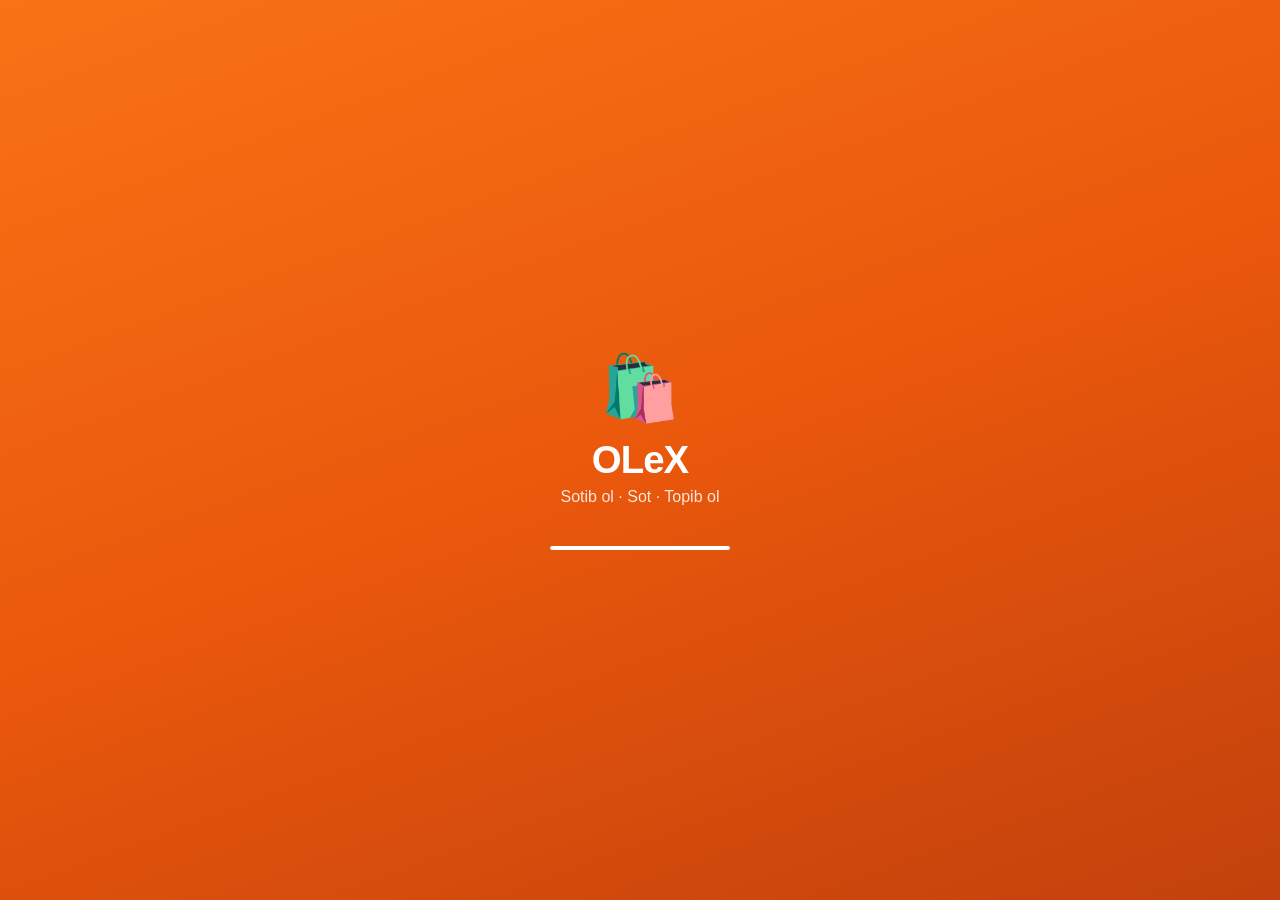
==== commit e2a75ced: "Add files via upload" ====
--- a/index.html
+++ b/index.html
@@ -2,8 +2,11 @@
 <html lang="uz">
 <head>
   <meta charset="UTF-8">
-  <meta name="viewport" content="width=device-width, initial-scale=1.0, maximum-scale=1.0, user-scalable=no">
-  <title>BozorUZ</title>
+  <meta name="viewport" content="width=device-width, initial-scale=1.0, maximum-scale=1.0, user-scalable=no, viewport-fit=cover">
+  <meta name="color-scheme" content="light dark">
+  <meta name="theme-color" content="#f97316" media="(prefers-color-scheme: light)">
+  <meta name="theme-color" content="#f97316" media="(prefers-color-scheme: dark)">
+  <title>OLeX | BozorUZ</title>
   <script src="https://telegram.org/js/telegram-web-app.js"></script>
   <link href="https://fonts.googleapis.com/css2?family=Outfit:wght@400;500;600;700;800&family=Sora:wght@400;600;700&display=swap" rel="stylesheet">
   <link rel="stylesheet" href="dez.css">
@@ -14,7 +17,7 @@
 <div id="splash">
   <div class="splash-logo">
     <span class="splash-icon">🛍️</span>
-    <h1>BozorUZ</h1>
+    <h1>OLeX</h1>
     <p>Sotib ol · Sot · Topib ol</p>
   </div>
   <div class="splash-loader"><div class="splash-bar"></div></div>
@@ -37,27 +40,32 @@
   <!-- TOP BAR -->
   <header id="topbar">
     <div class="topbar-inner">
-      <span class="logo-text">🛍️ BozorUZ</span>
+      <span class="logo-text">🛍️ OLeX</span>
       <div class="topbar-actions">
         <button class="icon-btn" id="searchToggleBtn" title="Qidirish">🔍</button>
         <button class="icon-btn" onclick="navigate('profile')" title="Profil">👤</button>
       </div>
     </div>
     <div class="search-bar hidden" id="searchBar">
-      <input type="text" id="searchInput" placeholder="Mahsulot qidiring..." oninput="filterProducts()">
+      <input type="text" id="searchInput" placeholder="Mahsulot qidiring..." oninput="applyAllFilters()">
     </div>
   </header>
 
   <!-- PAGES -->
   <main id="pageContainer">
 
-    <!-- ===== HOME PAGE ===== -->
+    <!-- ===== HOME PAGE (ESKI FILTRLAR O'CHIRILGAN) ===== -->
     <div id="page-home" class="page active">
+      
+      <!-- Aktiv filtrlar (Active Filters Badges) - faqat shu qoladi -->
+      <div id="activeFilterBadges" class="active-filters"></div>
+
       <div class="section-header">
         <h2>Barcha mahsulotlar</h2>
         <div class="filter-tabs">
           <button class="filter-tab active" data-cat="all" onclick="filterByCategory(this,'all')">Barchasi</button>
           <button class="filter-tab" data-cat="electronics" onclick="filterByCategory(this,'electronics')">📱 Elektronika</button>
+          <button class="filter-tab" data-cat="livestock" onclick="filterByCategory(this,'livestock')">🐄 Chorvachilik</button>
           <button class="filter-tab" data-cat="clothes" onclick="filterByCategory(this,'clothes')">👗 Kiyim</button>
           <button class="filter-tab" data-cat="home" onclick="filterByCategory(this,'home')">🏠 Uy</button>
           <button class="filter-tab" data-cat="cars" onclick="filterByCategory(this,'cars')">🚗 Avto</button>
@@ -65,6 +73,7 @@
           <button class="filter-tab" data-cat="other" onclick="filterByCategory(this,'other')">📦 Boshqa</button>
         </div>
       </div>
+      
       <div id="productGrid" class="product-grid">
         <div class="loading-state">
           <div class="spinner"></div>
@@ -92,6 +101,7 @@
           <select id="prodCategory">
             <option value="">-- Tanlang --</option>
             <option value="electronics">📱 Elektronika</option>
+            <option value="livestock">🐄 Chorvachilik</option>
             <option value="clothes">👗 Kiyim-kechak</option>
             <option value="home">🏠 Uy jihozlari</option>
             <option value="cars">🚗 Avtomobil</option>
@@ -101,7 +111,7 @@
         </div>
         <div class="field-group">
           <label>📍 Joylashuv *</label>
-          <input type="text" id="prodLocation" placeholder="Masalan: Toshkent, Chilonzor" maxlength="60">
+          <input type="text" id="prodLocation" placeholder="Masalan: Qarshi tuman" maxlength="60">
         </div>
         <div class="field-group">
           <label>📄 Tavsif *</label>
@@ -211,6 +221,87 @@
 
 </div>
 
+<!-- ===== FILTR MODAL OYNASI (LUPA TUGMASI) ===== -->
+<button class="filter-fab" id="filterFab" onclick="openFilterModal()">
+  🔍
+  <span class="filter-badge-count" id="filterBadgeCount" style="display: none;">0</span>
+</button>
+
+<div id="filterModal" class="filter-modal-overlay" onclick="closeFilterModalOnOverlay(event)">
+  <div class="filter-modal">
+    <div class="modal-header">
+      <h3>🔍 Filtr va saralash</h3>
+      <button class="modal-close" onclick="closeFilterModal()">✕</button>
+    </div>
+    
+    <div class="modal-body">
+      
+      <!-- Saralash -->
+      <div class="filter-group">
+        <div class="filter-group-title">📊 Saralash</div>
+        <div class="sort-options">
+          <div class="sort-option" onclick="selectSort('default')">
+            <input type="radio" name="sortRadio" id="sortDefault" value="default">
+            <label for="sortDefault">📋 Standart</label>
+          </div>
+          <div class="sort-option" onclick="selectSort('newest')">
+            <input type="radio" name="sortRadio" id="sortNewest" value="newest">
+            <label for="sortNewest">🕒 Eng yangi</label>
+          </div>
+          <div class="sort-option" onclick="selectSort('oldest')">
+            <input type="radio" name="sortRadio" id="sortOldest" value="oldest">
+            <label for="sortOldest">📅 Eng eski</label>
+          </div>
+          <div class="sort-option" onclick="selectSort('price_asc')">
+            <input type="radio" name="sortRadio" id="sortPriceAsc" value="price_asc">
+            <label for="sortPriceAsc">💰 Narx: arzon → qimmat</label>
+          </div>
+          <div class="sort-option" onclick="selectSort('price_desc')">
+            <input type="radio" name="sortRadio" id="sortPriceDesc" value="price_desc">
+            <label for="sortPriceDesc">💰 Narx: qimmat → arzon</label>
+          </div>
+        </div>
+      </div>
+      
+      <!-- Kategoriyalar -->
+      <div class="filter-group">
+        <div class="filter-group-title">📦 Kategoriyalar</div>
+        <div class="cat-grid-modal" id="catGridModal">
+          <!-- Dinamik yuklanadi -->
+        </div>
+      </div>
+      
+      <!-- Tezkor filtrlar -->
+      <div class="filter-group">
+        <div class="filter-group-title">⚡ Tezkor filtrlar</div>
+        <div class="quick-filters-modal">
+          <button class="quick-filter-chip-modal" data-quick="all" onclick="selectQuickFilterModal('all')">Barchasi</button>
+          <button class="quick-filter-chip-modal" data-quick="on_sale" onclick="selectQuickFilterModal('on_sale')">🏷️ Sotuvda</button>
+          <button class="quick-filter-chip-modal" data-quick="under_1m" onclick="selectQuickFilterModal('under_1m')">💰 1 mln dan kam</button>
+          <button class="quick-filter-chip-modal" data-quick="under_5m" onclick="selectQuickFilterModal('under_5m')">💰 5 mln dan kam</button>
+          <button class="quick-filter-chip-modal" data-quick="with_photo" onclick="selectQuickFilterModal('with_photo')">📸 Rasmlilar</button>
+        </div>
+      </div>
+      
+      <!-- Narx oralig'i -->
+      <div class="filter-group">
+        <div class="filter-group-title">💰 Narx oralig'i</div>
+        <div class="price-range-modal">
+          <input type="number" id="modalMinPrice" placeholder="Min narx">
+          <span>—</span>
+          <input type="number" id="modalMaxPrice" placeholder="Max narx">
+        </div>
+      </div>
+      
+    </div>
+    
+    <div class="modal-footer">
+      <button class="btn-modal-reset" onclick="resetFiltersFromModal()">Tozalash</button>
+      <button class="btn-modal-apply" onclick="applyFiltersFromModal()">Qo'llash ✅</button>
+    </div>
+  </div>
+</div>
+
 <script src="bek.js"></script>
 </body>
-</html>
+</html>
--- a/dez.css
+++ b/dez.css
@@ -1,8 +1,12 @@
 /* ============================================
-   BozorUZ — Telegram Mini App Styles
+   BozorUZ — Telegram Mini App Styles (Full Version)
    ============================================ */
 
-*, *::before, *::after { box-sizing: border-box; margin: 0; padding: 0; }
+*, *::before, *::after { 
+  box-sizing: border-box; 
+  margin: 0; 
+  padding: 0; 
+}
 
 :root {
   --tg-bg:        var(--tg-theme-bg-color, #f0f4f8);
@@ -17,16 +21,19 @@
   --accent2:  #ea580c;
   --green:    #16a34a;
   --red:      #dc2626;
-  --card-bg:  #ffffff;
+  --card-bg:  var(--tg-theme-secondary-bg-color, #ffffff);
   --card-r:   14px;
-  --shadow:   0 2px 12px rgba(0,0,0,0.08);
+  --shadow:   0 2px 12px rgba(0, 0, 0, 0.08);
   --nav-h:    62px;
   --top-h:    54px;
-  --font:     'Outfit', sans-serif;
-  --font2:    'Sora', sans-serif;
-}
-
-html { height: 100%; }
+  --font:     'Outfit', -apple-system, BlinkMacSystemFont, sans-serif;
+  --font2:    'Sora', -apple-system, BlinkMacSystemFont, sans-serif;
+}
+
+html { 
+  height: 100%; 
+}
+
 body {
   font-family: var(--font);
   background: var(--tg-bg);
@@ -37,10 +44,17 @@
   user-select: none;
 }
 
-.hidden { display: none !important; }
-
+.hidden { 
+  display: none !important; 
+}
+
+/* ===== SPLASH SCREEN ===== */
 #splash {
-  position: fixed; inset: 0;
+  position: fixed;
+  top: 0;
+  left: 0;
+  right: 0;
+  bottom: 0;
   background: linear-gradient(160deg, #f97316 0%, #ea580c 50%, #c2410c 100%);
   display: flex;
   flex-direction: column;
@@ -49,25 +63,78 @@
   z-index: 9999;
   transition: opacity 0.5s ease;
 }
-#splash.fade-out { opacity: 0; pointer-events: none; }
-.splash-logo { text-align: center; color: white; }
-.splash-icon { font-size: 4rem; display: block; margin-bottom: 12px;
-  animation: bounce 1s infinite alternate; }
-@keyframes bounce { from {transform: translateY(0)} to {transform: translateY(-10px)} }
-.splash-logo h1 { font-family: var(--font2); font-size: 2.4rem; font-weight: 700; letter-spacing: -1px; }
-.splash-logo p  { opacity: 0.85; margin-top: 6px; font-size: 1rem; }
-.splash-loader  { margin-top: 40px; width: 180px; height: 4px;
-  background: rgba(255,255,255,0.3); border-radius: 4px; overflow: hidden; }
-.splash-bar     { height: 100%; width: 0; background: white; border-radius: 4px;
-  animation: load 1.8s ease forwards; }
-@keyframes load { to { width: 100%; } }
-
+
+#splash.fade-out { 
+  opacity: 0; 
+  pointer-events: none; 
+}
+
+.splash-logo { 
+  text-align: center; 
+  color: white; 
+}
+
+.splash-icon { 
+  font-size: 4rem; 
+  display: block; 
+  margin-bottom: 12px;
+  animation: bounce 1s infinite alternate; 
+}
+
+@keyframes bounce { 
+  from { transform: translateY(0); } 
+  to { transform: translateY(-10px); } 
+}
+
+.splash-logo h1 { 
+  font-family: var(--font2); 
+  font-size: 2.4rem; 
+  font-weight: 700; 
+  letter-spacing: -1px; 
+}
+
+.splash-logo p {  
+  opacity: 0.85; 
+  margin-top: 6px; 
+  font-size: 1rem; 
+}
+
+.splash-loader {  
+  margin-top: 40px; 
+  width: 180px; 
+  height: 4px;
+  background: rgba(255, 255, 255, 0.3); 
+  border-radius: 4px; 
+  overflow: hidden; 
+}
+
+.splash-bar {     
+  height: 100%; 
+  width: 0; 
+  background: white; 
+  border-radius: 4px;
+  animation: load 1.8s ease forwards; 
+}
+
+@keyframes load { 
+  to { width: 100%; } 
+}
+
+/* ===== NO USERNAME SCREEN ===== */
 #noUsernameScreen {
-  position: fixed; inset: 0;
+  position: fixed;
+  top: 0;
+  left: 0;
+  right: 0;
+  bottom: 0;
   background: var(--tg-bg);
-  display: flex; align-items: center; justify-content: center;
+  display: flex;
+  align-items: center;
+  justify-content: center;
   padding: 20px;
-}
+  z-index: 1000;
+}
+
 .nu-card {
   background: var(--card-bg);
   border-radius: 20px;
@@ -76,65 +143,133 @@
   box-shadow: var(--shadow);
   max-width: 340px;
 }
-.nu-icon { font-size: 3rem; display: block; margin-bottom: 16px; }
-.nu-card h2 { font-size: 1.4rem; font-weight: 700; margin-bottom: 10px; }
-.nu-card p  { color: var(--tg-hint); font-size: 0.92rem; line-height: 1.5; margin-bottom: 10px; }
-.nu-hint    { font-size: 0.82rem !important; background: #fef3c7; color: #92400e !important;
-  padding: 10px 12px; border-radius: 10px; }
-
+
+.nu-icon { 
+  font-size: 3rem; 
+  display: block; 
+  margin-bottom: 16px; 
+}
+
+.nu-card h2 { 
+  font-size: 1.4rem; 
+  font-weight: 700; 
+  margin-bottom: 10px; 
+  color: var(--tg-text); 
+}
+
+.nu-card p {  
+  color: var(--tg-hint); 
+  font-size: 0.92rem; 
+  line-height: 1.5; 
+  margin-bottom: 10px; 
+}
+
+.nu-hint {    
+  font-size: 0.82rem !important; 
+  background: #fef3c7; 
+  color: #92400e !important;
+  padding: 10px 12px; 
+  border-radius: 10px; 
+}
+
+/* ===== APP CONTAINER ===== */
 #app {
-  position: fixed; inset: 0;
-  display: flex; flex-direction: column;
+  position: fixed;
+  top: 0;
+  left: 0;
+  right: 0;
+  bottom: 0;
+  display: flex;
+  flex-direction: column;
   overflow: hidden;
 }
 
+/* ===== TOP BAR ===== */
 #topbar {
   background: var(--card-bg);
-  border-bottom: 1px solid rgba(0,0,0,0.06);
+  border-bottom: 1px solid rgba(0, 0, 0, 0.06);
   flex-shrink: 0;
   z-index: 100;
-  box-shadow: 0 1px 8px rgba(0,0,0,0.05);
-}
+  box-shadow: 0 1px 8px rgba(0, 0, 0, 0.05);
+}
+
 .topbar-inner {
   height: var(--top-h);
-  display: flex; align-items: center; justify-content: space-between;
+  display: flex;
+  align-items: center;
+  justify-content: space-between;
   padding: 0 14px;
 }
+
 .logo-text {
   font-family: var(--font2);
   font-size: 1.2rem;
   font-weight: 700;
   color: var(--accent);
 }
-.topbar-actions { display: flex; gap: 6px; }
+
+.topbar-actions { 
+  display: flex; 
+  gap: 6px; 
+}
+
 .icon-btn {
-  background: #f3f4f6;
+  background: var(--tg-secondary);
   border: none;
   border-radius: 10px;
-  width: 36px; height: 36px;
+  width: 36px;
+  height: 36px;
   font-size: 1.1rem;
   cursor: pointer;
   transition: background 0.15s;
-  display: flex; align-items: center; justify-content: center;
-}
-.icon-btn:active { background: #e5e7eb; }
+  display: flex;
+  align-items: center;
+  justify-content: center;
+  color: var(--tg-text);
+}
+
+.icon-btn:active { 
+  background: rgba(0, 0, 0, 0.08); 
+}
+
 .search-bar {
   padding: 8px 14px 10px;
   background: var(--card-bg);
   animation: slideDown 0.2s ease;
 }
-@keyframes slideDown { from { opacity:0; transform:translateY(-8px) } to { opacity:1; transform:none } }
+
+@keyframes slideDown { 
+  from { 
+    opacity: 0;
+    transform: translateY(-8px); 
+  } 
+  to { 
+    opacity: 1;
+    transform: none; 
+  } 
+}
+
 .search-bar input {
-  width: 100%; padding: 9px 14px;
+  width: 100%;
+  padding: 9px 14px;
   border: 1.5px solid #e5e7eb;
   border-radius: 10px;
   font-family: var(--font);
   font-size: 0.95rem;
   outline: none;
-  background: #f9fafb;
-}
-.search-bar input:focus { border-color: var(--accent); }
-
+  background: var(--tg-bg);
+  color: var(--tg-text);
+}
+
+.search-bar input:focus { 
+  border-color: var(--accent); 
+}
+
+.search-bar input::placeholder { 
+  color: var(--tg-hint); 
+}
+
+/* ===== PAGE CONTAINER ===== */
 #pageContainer {
   flex: 1;
   overflow-y: auto;
@@ -144,22 +279,59 @@
   scroll-behavior: smooth;
 }
 
-.page { padding: 12px; animation: fadeIn 0.25s ease; }
-@keyframes fadeIn { from { opacity:0; transform:translateY(6px) } to { opacity:1; transform:none } }
-
-.section-header { margin-bottom: 12px; }
-.section-header h2 { font-size: 1.15rem; font-weight: 700; margin-bottom: 10px; }
-.page-header { margin-bottom: 14px; }
-.page-header h2 { font-size: 1.15rem; font-weight: 700; }
-
+/* ===== PAGES ===== */
+.page { 
+  padding: 12px; 
+  animation: fadeIn 0.25s ease; 
+}
+
+@keyframes fadeIn { 
+  from { 
+    opacity: 0;
+    transform: translateY(6px); 
+  } 
+  to { 
+    opacity: 1;
+    transform: none; 
+  } 
+}
+
+/* ===== SECTION HEADERS ===== */
+.section-header { 
+  margin-bottom: 12px; 
+}
+
+.section-header h2 { 
+  font-size: 1.15rem; 
+  font-weight: 700; 
+  margin-bottom: 10px; 
+  color: var(--tg-text); 
+}
+
+.page-header { 
+  margin-bottom: 14px; 
+}
+
+.page-header h2 { 
+  font-size: 1.15rem; 
+  font-weight: 700; 
+  color: var(--tg-text); 
+}
+
+/* ===== FILTER TABS (KATEGORIYA) ===== */
 .filter-tabs {
-  display: flex; gap: 7px;
+  display: flex;
+  gap: 7px;
   overflow-x: auto;
   padding-bottom: 4px;
   -webkit-overflow-scrolling: touch;
   scrollbar-width: none;
 }
-.filter-tabs::-webkit-scrollbar { display: none; }
+
+.filter-tabs::-webkit-scrollbar { 
+  display: none; 
+}
+
 .filter-tab {
   white-space: nowrap;
   padding: 6px 13px;
@@ -174,19 +346,25 @@
   color: var(--tg-hint);
   flex-shrink: 0;
 }
+
 .filter-tab.active {
   background: var(--accent);
   border-color: var(--accent);
   color: white;
 }
 
+/* ===== PRODUCT GRID ===== */
 .product-grid {
   display: grid;
   grid-template-columns: 1fr 1fr;
   gap: 10px;
 }
-.product-grid.small-grid { grid-template-columns: 1fr 1fr; }
-
+
+.product-grid.small-grid { 
+  grid-template-columns: 1fr 1fr; 
+}
+
+/* ===== PRODUCT CARD ===== */
 .product-card {
   background: var(--card-bg);
   border-radius: var(--card-r);
@@ -197,63 +375,138 @@
   position: relative;
   animation: cardPop 0.3s ease;
 }
-@keyframes cardPop { from {opacity:0; transform:scale(0.95)} to {opacity:1; transform:scale(1)} }
-.product-card:active { transform: scale(0.97); box-shadow: 0 1px 6px rgba(0,0,0,0.1); }
+
+@keyframes cardPop { 
+  from {
+    opacity: 0;
+    transform: scale(0.95);
+  } 
+  to {
+    opacity: 1;
+    transform: scale(1);
+  } 
+}
+
+.product-card:active { 
+  transform: scale(0.97); 
+  box-shadow: 0 1px 6px rgba(0, 0, 0, 0.1); 
+}
 
 .card-img {
   width: 100%;
-  aspect-ratio: 1/1;
+  aspect-ratio: 1 / 1;
   object-fit: cover;
   display: block;
-  background: #f3f4f6;
-}
+  background: var(--tg-secondary);
+}
+
 .card-img-placeholder {
   width: 100%;
-  aspect-ratio: 1/1;
-  background: linear-gradient(135deg, #f3f4f6, #e5e7eb);
-  display: flex; align-items: center; justify-content: center;
+  aspect-ratio: 1 / 1;
+  background: linear-gradient(135deg, var(--tg-secondary), rgba(0, 0, 0, 0.05));
+  display: flex;
+  align-items: center;
+  justify-content: center;
   font-size: 2.5rem;
 }
-.card-body { padding: 8px 10px 10px; }
-.card-title { font-size: 0.88rem; font-weight: 600; line-height: 1.3;
-  margin-bottom: 4px; color: var(--tg-text);
-  display: -webkit-box; -webkit-line-clamp: 2; -webkit-box-orient: vertical; overflow: hidden; }
-.card-price { font-size: 1rem; font-weight: 800; color: var(--accent); }
-.card-location { font-size: 0.75rem; color: var(--tg-hint); margin-top: 2px; }
+
+.card-body { 
+  padding: 8px 10px 10px; 
+}
+
+.card-title { 
+  font-size: 0.88rem; 
+  font-weight: 600; 
+  line-height: 1.3;
+  margin-bottom: 4px; 
+  color: var(--tg-text);
+  display: -webkit-box;
+  -webkit-line-clamp: 2;
+  -webkit-box-orient: vertical;
+  overflow: hidden; 
+}
+
+.card-price { 
+  font-size: 1rem; 
+  font-weight: 800; 
+  color: var(--accent); 
+}
+
+.card-location { 
+  font-size: 0.75rem; 
+  color: var(--tg-hint); 
+  margin-top: 2px; 
+}
+
 .card-sale-badge {
-  position: absolute; top: 7px; right: 7px;
-  background: var(--green); color: white;
-  font-size: 0.68rem; font-weight: 700;
-  padding: 2px 7px; border-radius: 8px;
-}
+  position: absolute;
+  top: 7px;
+  right: 7px;
+  background: var(--green);
+  color: white;
+  font-size: 0.68rem;
+  font-weight: 700;
+  padding: 2px 7px;
+  border-radius: 8px;
+}
+
 .card-expired-badge {
-  position: absolute; top: 7px; left: 7px;
-  background: var(--red); color: white;
-  font-size: 0.68rem; font-weight: 700;
-  padding: 2px 7px; border-radius: 8px;
-}
-
+  position: absolute;
+  top: 7px;
+  left: 7px;
+  background: var(--red);
+  color: white;
+  font-size: 0.68rem;
+  font-weight: 700;
+  padding: 2px 7px;
+  border-radius: 8px;
+}
+
+/* ===== LOADING STATE ===== */
 .loading-state {
-  grid-column: 1/-1;
-  text-align: center; padding: 40px 20px;
+  grid-column: 1 / -1;
+  text-align: center;
+  padding: 40px 20px;
   color: var(--tg-hint);
 }
+
 .spinner {
-  width: 32px; height: 32px;
-  border: 3px solid #e5e7eb;
+  width: 32px;
+  height: 32px;
+  border: 3px solid rgba(0, 0, 0, 0.1);
   border-top-color: var(--accent);
   border-radius: 50%;
   animation: spin 0.7s linear infinite;
   margin: 0 auto 12px;
 }
-@keyframes spin { to { transform: rotate(360deg); } }
+
+@keyframes spin { 
+  to { transform: rotate(360deg); } 
+}
+
+/* ===== EMPTY STATE ===== */
 .empty-state-full {
-  grid-column: 1/-1; text-align: center;
-  padding: 40px 20px; color: var(--tg-hint);
-}
-.empty-state-full .big-emoji { font-size: 3rem; display: block; margin-bottom: 10px; }
-.empty-my { color: var(--tg-hint); font-size: 0.9rem; grid-column:1/-1; text-align:center; padding:20px; }
-
+  grid-column: 1 / -1;
+  text-align: center;
+  padding: 40px 20px;
+  color: var(--tg-hint);
+}
+
+.empty-state-full .big-emoji { 
+  font-size: 3rem; 
+  display: block; 
+  margin-bottom: 10px; 
+}
+
+.empty-my { 
+  color: var(--tg-hint); 
+  font-size: 0.9rem; 
+  grid-column: 1 / -1; 
+  text-align: center; 
+  padding: 20px; 
+}
+
+/* ===== FORM CARD ===== */
 .form-card {
   background: var(--card-bg);
   border-radius: var(--card-r);
@@ -261,9 +514,19 @@
   box-shadow: var(--shadow);
   margin-bottom: 14px;
 }
-.form-card h3 { font-size: 1rem; font-weight: 700; margin-bottom: 16px; }
-
-.field-group { margin-bottom: 13px; }
+
+.form-card h3 { 
+  font-size: 1rem; 
+  font-weight: 700; 
+  margin-bottom: 16px; 
+  color: var(--tg-text); 
+}
+
+/* ===== FIELD GROUP ===== */
+.field-group { 
+  margin-bottom: 13px; 
+}
+
 .field-group label {
   display: block;
   font-size: 0.8rem;
@@ -273,6 +536,7 @@
   text-transform: uppercase;
   letter-spacing: 0.04em;
 }
+
 .field-group input,
 .field-group textarea,
 .field-group select {
@@ -283,66 +547,144 @@
   font-family: var(--font);
   font-size: 0.95rem;
   color: var(--tg-text);
-  background: #f9fafb;
+  background: var(--tg-bg);
   outline: none;
   transition: border-color 0.15s;
   -webkit-appearance: none;
 }
+
 .field-group input:focus,
 .field-group textarea:focus,
-.field-group select:focus { border-color: var(--accent); background: white; }
-.field-group textarea { resize: vertical; min-height: 80px; }
-
+.field-group select:focus { 
+  border-color: var(--accent); 
+  background: var(--card-bg); 
+}
+
+.field-group textarea { 
+  resize: vertical; 
+  min-height: 80px; 
+}
+
+/* ===== UPLOAD ZONE ===== */
 .upload-zone {
   border: 2px dashed var(--accent);
   border-radius: 12px;
   padding: 24px;
   text-align: center;
-  background: linear-gradient(135deg, #fff7ed, #fef3e2);
-  cursor: pointer;
-  display: flex; flex-direction: column; align-items: center; gap: 6px;
+  background: var(--tg-bg);
+  cursor: pointer;
+  display: flex;
+  flex-direction: column;
+  align-items: center;
+  gap: 6px;
   transition: background 0.2s;
 }
-.upload-zone:active { background: #fed7aa; }
-.upload-icon { font-size: 1.8rem; }
-.upload-zone span:last-child { font-size: 0.9rem; font-weight: 600; color: var(--accent); }
-
-#imgPreviewWrap { position: relative; border-radius: 12px; overflow: hidden; margin-top: 10px; }
-#prodImgPreview { width: 100%; max-height: 200px; object-fit: cover; display: block; }
+
+.upload-zone:active { 
+  background: rgba(249, 115, 22, 0.1); 
+}
+
+.upload-icon { 
+  font-size: 1.8rem; 
+}
+
+.upload-zone span:last-child { 
+  font-size: 0.9rem; 
+  font-weight: 600; 
+  color: var(--accent); 
+}
+
+/* ===== IMAGE PREVIEW ===== */
+#imgPreviewWrap { 
+  position: relative; 
+  border-radius: 12px; 
+  overflow: hidden; 
+  margin-top: 10px; 
+}
+
+#prodImgPreview { 
+  width: 100%; 
+  max-height: 200px; 
+  object-fit: cover; 
+  display: block; 
+}
+
 .remove-img-btn {
-  position: absolute; top: 8px; right: 8px;
-  background: rgba(220,38,38,0.85);
-  color: white; border: none;
-  border-radius: 50%; width: 28px; height: 28px;
-  font-size: 0.9rem; cursor: pointer;
-  display: flex; align-items: center; justify-content: center;
-}
-
-.sale-toggle-wrap { margin-bottom: 16px; }
+  position: absolute;
+  top: 8px;
+  right: 8px;
+  background: rgba(220, 38, 38, 0.85);
+  color: white;
+  border: none;
+  border-radius: 50%;
+  width: 28px;
+  height: 28px;
+  font-size: 0.9rem;
+  cursor: pointer;
+  display: flex;
+  align-items: center;
+  justify-content: center;
+}
+
+/* ===== TOGGLE SWITCH ===== */
+.sale-toggle-wrap { 
+  margin-bottom: 16px; 
+}
+
 .toggle-label {
-  display: flex; align-items: center; justify-content: space-between;
-  font-size: 0.95rem; font-weight: 600;
-}
-.toggle { position: relative; display: inline-block; width: 46px; height: 26px; }
-.toggle input { display: none; }
+  display: flex;
+  align-items: center;
+  justify-content: space-between;
+  font-size: 0.95rem;
+  font-weight: 600;
+  color: var(--tg-text);
+}
+
+.toggle { 
+  position: relative; 
+  display: inline-block; 
+  width: 46px; 
+  height: 26px; 
+}
+
+.toggle input { 
+  display: none; 
+}
+
 .slider {
-  position: absolute; inset: 0;
-  background: #d1d5db; border-radius: 26px;
+  position: absolute;
+  top: 0;
+  left: 0;
+  right: 0;
+  bottom: 0;
+  background: #d1d5db;
+  border-radius: 26px;
   transition: background 0.2s;
   cursor: pointer;
 }
+
 .slider::before {
   content: '';
   position: absolute;
-  width: 20px; height: 20px;
-  background: white; border-radius: 50%;
-  top: 3px; left: 3px;
+  width: 20px;
+  height: 20px;
+  background: white;
+  border-radius: 50%;
+  top: 3px;
+  left: 3px;
   transition: transform 0.2s;
-  box-shadow: 0 1px 3px rgba(0,0,0,0.2);
-}
-.toggle input:checked ~ .slider { background: var(--green); }
-.toggle input:checked ~ .slider::before { transform: translateX(20px); }
-
+  box-shadow: 0 1px 3px rgba(0, 0, 0, 0.2);
+}
+
+.toggle input:checked ~ .slider { 
+  background: var(--green); 
+}
+
+.toggle input:checked ~ .slider::before { 
+  transform: translateX(20px); 
+}
+
+/* ===== BUTTONS ===== */
 .btn-primary {
   background: linear-gradient(135deg, var(--accent), var(--accent2));
   color: white;
@@ -354,14 +696,28 @@
   font-weight: 700;
   cursor: pointer;
   transition: opacity 0.15s, transform 0.1s;
-  display: inline-flex; align-items: center; justify-content: center; gap: 6px;
-}
-.btn-primary:active { opacity: 0.88; transform: scale(0.98); }
-.btn-primary:disabled { opacity: 0.5; cursor: not-allowed; }
-.btn-full { width: 100%; }
+  display: inline-flex;
+  align-items: center;
+  justify-content: center;
+  gap: 6px;
+}
+
+.btn-primary:active { 
+  opacity: 0.88; 
+  transform: scale(0.98); 
+}
+
+.btn-primary:disabled { 
+  opacity: 0.5; 
+  cursor: not-allowed; 
+}
+
+.btn-full { 
+  width: 100%; 
+}
 
 .btn-outline {
-  background: white;
+  background: var(--card-bg);
   color: var(--accent);
   border: 1.5px solid var(--accent);
   border-radius: 12px;
@@ -373,7 +729,10 @@
   transition: background 0.15s;
   width: 100%;
 }
-.btn-outline:active { background: #fff7ed; }
+
+.btn-outline:active { 
+  background: rgba(249, 115, 22, 0.1); 
+}
 
 .btn-green {
   background: var(--green);
@@ -386,9 +745,13 @@
   font-weight: 700;
   cursor: pointer;
   width: 100%;
-  display: flex; align-items: center; justify-content: center; gap: 6px;
+  display: flex;
+  align-items: center;
+  justify-content: center;
+  gap: 6px;
   text-decoration: none;
 }
+
 .btn-tg {
   background: #229ED9;
   color: white;
@@ -400,11 +763,15 @@
   font-weight: 700;
   cursor: pointer;
   width: 100%;
-  display: flex; align-items: center; justify-content: center; gap: 6px;
+  display: flex;
+  align-items: center;
+  justify-content: center;
+  gap: 6px;
   margin-top: 10px;
   text-decoration: none;
 }
 
+/* ===== STATUS MESSAGES ===== */
 .status-msg {
   margin-top: 12px;
   padding: 11px 14px;
@@ -413,53 +780,102 @@
   font-weight: 600;
   text-align: center;
 }
-.status-msg.success { background: #dcfce7; color: #15803d; }
-.status-msg.error   { background: #fee2e2; color: #b91c1c; }
-
+
+.status-msg.success { 
+  background: rgba(22, 163, 74, 0.15); 
+  color: #15803d; 
+}
+
+.status-msg.error {   
+  background: rgba(220, 38, 38, 0.15); 
+  color: #b91c1c; 
+}
+
+/* ===== PROFILE HERO ===== */
 .profile-hero {
   background: linear-gradient(135deg, var(--accent), var(--accent2));
   border-radius: var(--card-r);
   padding: 22px 18px;
-  display: flex; align-items: center; gap: 16px;
+  display: flex;
+  align-items: center;
+  gap: 16px;
   margin-bottom: 12px;
   color: white;
 }
+
 .profile-avatar {
-  width: 70px; height: 70px;
-  background: rgba(255,255,255,0.25);
+  width: 70px;
+  height: 70px;
+  background: rgba(255, 255, 255, 0.25);
   border-radius: 50%;
-  display: flex; align-items: center; justify-content: center;
+  display: flex;
+  align-items: center;
+  justify-content: center;
   font-size: 2.4rem;
   flex-shrink: 0;
-  border: 3px solid rgba(255,255,255,0.5);
-}
-.profile-info h2 { font-size: 1.2rem; font-weight: 700; line-height: 1.2; }
-.profile-uname   { font-size: 0.88rem; opacity: 0.85; margin-top: 3px; }
-
+  border: 3px solid rgba(255, 255, 255, 0.5);
+}
+
+.profile-info h2 { 
+  font-size: 1.2rem; 
+  font-weight: 700; 
+  line-height: 1.2; 
+}
+
+.profile-uname {   
+  font-size: 0.88rem; 
+  opacity: 0.85; 
+  margin-top: 3px; 
+}
+
+/* ===== EMOJI GRID ===== */
 .emoji-grid {
   display: grid;
   grid-template-columns: repeat(6, 1fr);
   gap: 8px;
   margin-top: 4px;
 }
+
 .emoji-item {
   width: 100%;
-  aspect-ratio: 1;
+  aspect-ratio: 1 / 1;
   border: 2px solid #e5e7eb;
   border-radius: 10px;
   font-size: 1.4rem;
   cursor: pointer;
-  background: #f9fafb;
-  display: flex; align-items: center; justify-content: center;
+  background: var(--tg-bg);
+  display: flex;
+  align-items: center;
+  justify-content: center;
   transition: all 0.15s;
 }
-.emoji-item:active { transform: scale(0.9); }
-.emoji-item.selected { border-color: var(--accent); background: #fff7ed; }
-
-.my-products-section { margin-top: 4px; }
-.my-products-section h3 { font-size: 1rem; font-weight: 700; margin-bottom: 10px; }
-
-.detail-back { margin-bottom: 12px; }
+
+.emoji-item:active { 
+  transform: scale(0.9); 
+}
+
+.emoji-item.selected { 
+  border-color: var(--accent); 
+  background: rgba(249, 115, 22, 0.1); 
+}
+
+/* ===== MY PRODUCTS SECTION ===== */
+.my-products-section { 
+  margin-top: 4px; 
+}
+
+.my-products-section h3 { 
+  font-size: 1rem; 
+  font-weight: 700; 
+  margin-bottom: 10px; 
+  color: var(--tg-text); 
+}
+
+/* ===== DETAIL PAGE ===== */
+.detail-back { 
+  margin-bottom: 12px; 
+}
+
 .back-btn {
   background: var(--card-bg);
   border: 1.5px solid #e5e7eb;
@@ -471,6 +887,7 @@
   cursor: pointer;
   color: var(--tg-text);
 }
+
 .detail-img {
   width: 100%;
   max-height: 260px;
@@ -479,6 +896,7 @@
   display: block;
   margin-bottom: 12px;
 }
+
 .detail-card {
   background: var(--card-bg);
   border-radius: var(--card-r);
@@ -486,22 +904,79 @@
   box-shadow: var(--shadow);
   margin-bottom: 12px;
 }
-.detail-title { font-size: 1.2rem; font-weight: 700; margin-bottom: 8px; line-height: 1.3; }
-.detail-price { font-size: 1.6rem; font-weight: 800; color: var(--accent); margin-bottom: 8px; }
-.detail-badges { display: flex; gap: 7px; flex-wrap: wrap; margin-bottom: 12px; }
+
+.detail-title { 
+  font-size: 1.2rem; 
+  font-weight: 700; 
+  margin-bottom: 8px; 
+  line-height: 1.3; 
+  color: var(--tg-text); 
+}
+
+.detail-price { 
+  font-size: 1.6rem; 
+  font-weight: 800; 
+  color: var(--accent); 
+  margin-bottom: 8px; 
+}
+
+.detail-badges { 
+  display: flex; 
+  gap: 7px; 
+  flex-wrap: wrap; 
+  margin-bottom: 12px; 
+}
+
 .badge {
-  font-size: 0.78rem; font-weight: 600;
-  padding: 3px 10px; border-radius: 20px;
-}
-.badge-cat  { background: #dbeafe; color: #1d4ed8; }
-.badge-loc  { background: #f3f4f6; color: #374151; }
-.badge-sale { background: #dcfce7; color: #15803d; }
-.badge-sold { background: #fee2e2; color: #b91c1c; }
-.detail-desc-title { font-size: 0.85rem; font-weight: 700; color: var(--tg-hint);
-  text-transform: uppercase; letter-spacing: 0.05em; margin-bottom: 6px; }
-.detail-desc { font-size: 0.95rem; line-height: 1.6; color: var(--tg-text); white-space: pre-wrap; }
-.detail-meta { font-size: 0.8rem; color: var(--tg-hint); margin-top: 10px; }
-
+  font-size: 0.78rem;
+  font-weight: 600;
+  padding: 3px 10px;
+  border-radius: 20px;
+}
+
+.badge-cat  { 
+  background: rgba(29, 78, 216, 0.15); 
+  color: #1d4ed8; 
+}
+
+.badge-loc  { 
+  background: var(--tg-secondary); 
+  color: var(--tg-text); 
+}
+
+.badge-sale { 
+  background: rgba(22, 163, 74, 0.15); 
+  color: #15803d; 
+}
+
+.badge-sold { 
+  background: rgba(220, 38, 38, 0.15); 
+  color: #b91c1c; 
+}
+
+.detail-desc-title { 
+  font-size: 0.85rem; 
+  font-weight: 700; 
+  color: var(--tg-hint);
+  text-transform: uppercase;
+  letter-spacing: 0.05em;
+  margin-bottom: 6px; 
+}
+
+.detail-desc { 
+  font-size: 0.95rem; 
+  line-height: 1.6; 
+  color: var(--tg-text);
+  white-space: pre-wrap; 
+}
+
+.detail-meta { 
+  font-size: 0.8rem; 
+  color: var(--tg-hint); 
+  margin-top: 10px; 
+}
+
+/* ===== CONTACT CARD ===== */
 .contact-card {
   background: var(--card-bg);
   border-radius: var(--card-r);
@@ -509,40 +984,109 @@
   box-shadow: var(--shadow);
   margin-bottom: 12px;
 }
-.contact-card h3 { font-size: 0.95rem; font-weight: 700; margin-bottom: 14px; color: var(--tg-hint);
-  text-transform: uppercase; letter-spacing: 0.05em; }
-.seller-info { display: flex; align-items: center; gap: 12px; margin-bottom: 16px; }
-.seller-avatar { width: 46px; height: 46px; background: #f3f4f6; border-radius: 50%;
-  display: flex; align-items: center; justify-content: center; font-size: 1.5rem; }
-.seller-name { font-weight: 700; font-size: 0.97rem; }
-.seller-city { font-size: 0.82rem; color: var(--tg-hint); margin-top: 2px; }
-.seller-phone { font-size: 0.9rem; color: var(--tg-hint); margin-top: 2px; }
-.contact-buttons { display: flex; flex-direction: column; gap: 10px; }
-
+
+.contact-card h3 { 
+  font-size: 0.95rem; 
+  font-weight: 700; 
+  margin-bottom: 14px; 
+  color: var(--tg-hint);
+  text-transform: uppercase;
+  letter-spacing: 0.05em; 
+}
+
+.seller-info { 
+  display: flex; 
+  align-items: center; 
+  gap: 12px; 
+  margin-bottom: 16px; 
+}
+
+.seller-avatar { 
+  width: 46px; 
+  height: 46px; 
+  background: var(--tg-secondary);
+  border-radius: 50%;
+  display: flex;
+  align-items: center;
+  justify-content: center;
+  font-size: 1.5rem;
+  color: var(--tg-text);
+}
+
+.seller-name { 
+  font-weight: 700; 
+  font-size: 0.97rem; 
+  color: var(--tg-text); 
+}
+
+.seller-city { 
+  font-size: 0.82rem; 
+  color: var(--tg-hint); 
+  margin-top: 2px; 
+}
+
+.seller-phone { 
+  font-size: 0.9rem; 
+  color: var(--tg-hint); 
+  margin-top: 2px; 
+}
+
+.contact-buttons { 
+  display: flex; 
+  flex-direction: column; 
+  gap: 10px; 
+}
+
+/* ===== BOTTOM NAVIGATION ===== */
 #bottomNav {
   height: var(--nav-h);
   background: var(--card-bg);
-  border-top: 1px solid rgba(0,0,0,0.07);
+  border-top: 1px solid rgba(0, 0, 0, 0.07);
   display: flex;
   align-items: stretch;
   flex-shrink: 0;
-  box-shadow: 0 -2px 12px rgba(0,0,0,0.06);
+  box-shadow: 0 -2px 12px rgba(0, 0, 0, 0.06);
   z-index: 100;
 }
+
 .nav-btn {
   flex: 1;
   background: none;
   border: none;
   cursor: pointer;
-  display: flex; flex-direction: column; align-items: center; justify-content: center; gap: 3px;
+  display: flex;
+  flex-direction: column;
+  align-items: center;
+  justify-content: center;
+  gap: 3px;
   padding: 6px;
   transition: background 0.15s;
   position: relative;
 }
-.nav-btn:active { background: #f9fafb; }
-.nav-icon  { font-size: 1.35rem; line-height: 1; }
-.nav-label { font-size: 0.68rem; font-weight: 600; color: var(--tg-hint); }
-.nav-btn.active .nav-label { color: var(--accent); }
+
+.nav-btn:active { 
+  background: rgba(0, 0, 0, 0.05); 
+}
+
+.nav-icon {  
+  font-size: 1.35rem; 
+  line-height: 1;
+  color: var(--tg-hint);
+}
+
+.nav-label { 
+  font-size: 0.68rem; 
+  font-weight: 600; 
+  color: var(--tg-hint); 
+}
+
+.nav-btn.active .nav-label { 
+  color: var(--accent); 
+}
+
+.nav-btn.active .nav-icon { 
+  color: var(--accent); 
+}
 
 .add-btn-nav {
   background: linear-gradient(135deg, var(--accent), var(--accent2));
@@ -551,32 +1095,575 @@
   flex: 0 0 60px;
   border: none;
 }
-.add-btn-nav .nav-icon { color: white; font-size: 1.6rem; }
-.add-btn-nav .nav-label { color: rgba(255,255,255,0.9); }
-.add-btn-nav:active { opacity: 0.85; }
-
+
+.add-btn-nav .nav-icon { 
+  color: white; 
+  font-size: 1.6rem; 
+}
+
+.add-btn-nav .nav-label { 
+  color: rgba(255, 255, 255, 0.9); 
+}
+
+.add-btn-nav:active { 
+  opacity: 0.85; 
+}
+
+/* ===== MY PRODUCT CARD ===== */
 .my-prod-card {
   background: var(--card-bg);
   border-radius: 12px;
   overflow: hidden;
-  box-shadow: 0 1px 6px rgba(0,0,0,0.07);
+  box-shadow: 0 1px 6px rgba(0, 0, 0, 0.07);
   cursor: pointer;
   position: relative;
-  border: 1px solid #f3f4f6;
-}
-.my-prod-card .card-img { aspect-ratio: 4/3; }
+  border: 1px solid rgba(0, 0, 0, 0.05);
+}
+
+.my-prod-card .card-img { 
+  aspect-ratio: 4 / 3; 
+}
+
 .my-prod-days {
-  position: absolute; top: 6px; left: 6px;
-  background: rgba(0,0,0,0.55);
-  color: white; font-size: 0.68rem; font-weight: 700;
-  padding: 2px 7px; border-radius: 8px;
-}
+  position: absolute;
+  top: 6px;
+  left: 6px;
+  background: rgba(0, 0, 0, 0.55);
+  color: white;
+  font-size: 0.68rem;
+  font-weight: 700;
+  padding: 2px 7px;
+  border-radius: 8px;
+}
+
 .delete-prod-btn {
-  position: absolute; top: 6px; right: 6px;
-  background: rgba(220,38,38,0.85);
-  color: white; border: none; border-radius: 50%;
-  width: 26px; height: 26px; font-size: 0.8rem;
-  cursor: pointer; display: flex; align-items: center; justify-content: center;
-}
-
-.price-fmt::after { content: " so'm"; font-size: 0.7em; opacity: 0.75; }
+  position: absolute;
+  top: 6px;
+  right: 6px;
+  background: rgba(220, 38, 38, 0.85);
+  color: white;
+  border: none;
+  border-radius: 50%;
+  width: 26px;
+  height: 26px;
+  font-size: 0.8rem;
+  cursor: pointer;
+  display: flex;
+  align-items: center;
+  justify-content: center;
+}
+
+/* ===== PRICE FORMAT ===== */
+.price-fmt::after { 
+  content: " so'm"; 
+  font-size: 0.7em; 
+  opacity: 0.75; 
+}
+
+/* ==================== */
+/* YANGI FILTR FUNKSIYALARI */
+/* ==================== */
+
+/* Filtr FAB tugmasi */
+.filter-fab {
+  position: fixed;
+  bottom: 80px;
+  right: 16px;
+  width: 52px;
+  height: 52px;
+  border-radius: 50%;
+  background: linear-gradient(135deg, var(--accent), var(--accent2));
+  border: none;
+  box-shadow: 0 4px 12px rgba(0, 0, 0, 0.2);
+  cursor: pointer;
+  z-index: 200;
+  display: flex;
+  align-items: center;
+  justify-content: center;
+  font-size: 1.6rem;
+  transition: transform 0.2s, box-shadow 0.2s;
+}
+
+.filter-fab:active {
+  transform: scale(0.92);
+  box-shadow: 0 2px 6px rgba(0, 0, 0, 0.2);
+}
+
+.filter-badge-count {
+  position: absolute;
+  top: -4px;
+  right: -4px;
+  background: var(--red);
+  color: white;
+  font-size: 0.65rem;
+  font-weight: 700;
+  padding: 2px 6px;
+  border-radius: 20px;
+  min-width: 18px;
+  text-align: center;
+}
+
+/* Modal overlay */
+.filter-modal-overlay {
+  position: fixed;
+  top: 0;
+  left: 0;
+  right: 0;
+  bottom: 0;
+  background: rgba(0, 0, 0, 0.5);
+  z-index: 1000;
+  display: flex;
+  align-items: flex-end;
+  justify-content: center;
+  visibility: hidden;
+  opacity: 0;
+  transition: visibility 0.3s, opacity 0.3s;
+}
+
+.filter-modal-overlay.active {
+  visibility: visible;
+  opacity: 1;
+}
+
+/* Modal oyna (pastdan yuqoriga) */
+.filter-modal {
+  background: var(--card-bg);
+  border-radius: 24px 24px 0 0;
+  width: 100%;
+  max-width: 500px;
+  max-height: 85vh;
+  overflow-y: auto;
+  transform: translateY(100%);
+  transition: transform 0.3s ease-out;
+  box-shadow: 0 -4px 20px rgba(0, 0, 0, 0.15);
+}
+
+.filter-modal-overlay.active .filter-modal {
+  transform: translateY(0);
+}
+
+/* Modal header */
+.modal-header {
+  display: flex;
+  align-items: center;
+  justify-content: space-between;
+  padding: 18px 20px;
+  border-bottom: 1px solid rgba(0, 0, 0, 0.08);
+  position: sticky;
+  top: 0;
+  background: var(--card-bg);
+  z-index: 10;
+}
+
+.modal-header h3 {
+  font-size: 1.2rem;
+  font-weight: 700;
+  color: var(--tg-text);
+}
+
+.modal-close {
+  background: none;
+  border: none;
+  font-size: 1.4rem;
+  cursor: pointer;
+  color: var(--tg-hint);
+  padding: 8px;
+  border-radius: 50%;
+  transition: background 0.15s;
+}
+
+.modal-close:active {
+  background: rgba(0, 0, 0, 0.05);
+}
+
+/* Modal body */
+.modal-body {
+  padding: 16px 20px;
+}
+
+/* Filtr guruhlari */
+.filter-group {
+  margin-bottom: 24px;
+}
+
+.filter-group-title {
+  font-size: 0.9rem;
+  font-weight: 700;
+  color: var(--tg-text);
+  margin-bottom: 12px;
+  display: flex;
+  align-items: center;
+  gap: 8px;
+}
+
+/* Saralash opsiyalari */
+.sort-options {
+  display: flex;
+  flex-direction: column;
+  gap: 10px;
+}
+
+.sort-option {
+  display: flex;
+  align-items: center;
+  gap: 12px;
+  padding: 10px 12px;
+  background: var(--tg-bg);
+  border-radius: 12px;
+  cursor: pointer;
+  transition: background 0.15s;
+}
+
+.sort-option:active {
+  background: rgba(0, 0, 0, 0.05);
+}
+
+.sort-option input {
+  width: 18px;
+  height: 18px;
+  accent-color: var(--accent);
+  cursor: pointer;
+}
+
+.sort-option label {
+  flex: 1;
+  font-size: 0.9rem;
+  color: var(--tg-text);
+  cursor: pointer;
+}
+
+/* Tezkor filtrlar (chiplar) */
+.quick-filters-modal {
+  display: flex;
+  flex-wrap: wrap;
+  gap: 10px;
+}
+
+.quick-filter-chip-modal {
+  padding: 8px 16px;
+  background: var(--tg-bg);
+  border: 1.5px solid #e5e7eb;
+  border-radius: 30px;
+  font-size: 0.85rem;
+  font-weight: 600;
+  cursor: pointer;
+  transition: all 0.15s;
+  color: var(--tg-hint);
+}
+
+.quick-filter-chip-modal.active {
+  background: var(--accent);
+  border-color: var(--accent);
+  color: white;
+}
+
+/* Narx oralig'i */
+.price-range-modal {
+  display: flex;
+  gap: 12px;
+  align-items: center;
+}
+
+.price-range-modal input {
+  flex: 1;
+  padding: 10px 12px;
+  border: 1.5px solid #e5e7eb;
+  border-radius: 12px;
+  font-family: var(--font);
+  font-size: 0.9rem;
+  background: var(--tg-bg);
+  color: var(--tg-text);
+}
+
+.price-range-modal span {
+  color: var(--tg-hint);
+  font-weight: 600;
+}
+
+/* Modal footer */
+.modal-footer {
+  display: flex;
+  gap: 12px;
+  padding: 16px 20px;
+  border-top: 1px solid rgba(0, 0, 0, 0.08);
+  position: sticky;
+  bottom: 0;
+  background: var(--card-bg);
+}
+
+.modal-footer button {
+  flex: 1;
+  padding: 12px;
+  border-radius: 12px;
+  font-size: 0.9rem;
+  font-weight: 600;
+  cursor: pointer;
+  transition: all 0.15s;
+}
+
+.btn-modal-reset {
+  background: var(--tg-secondary);
+  border: 1px solid #e5e7eb;
+  color: var(--tg-text);
+}
+
+.btn-modal-apply {
+  background: linear-gradient(135deg, var(--accent), var(--accent2));
+  border: none;
+  color: white;
+}
+
+/* Aktiv filtr badge (faol filtrlar soni) - qayta */
+
+/* Kategoriya ro'yxati (grid shaklida) */
+.cat-grid-modal {
+  display: grid;
+  grid-template-columns: repeat(2, 1fr);
+  gap: 8px;
+}
+
+.cat-item {
+  display: flex;
+  align-items: center;
+  gap: 10px;
+  padding: 10px 12px;
+  background: var(--tg-bg);
+  border-radius: 12px;
+  cursor: pointer;
+  transition: all 0.15s;
+}
+
+.cat-item:active {
+  background: rgba(0, 0, 0, 0.05);
+}
+
+.cat-item input {
+  width: 18px;
+  height: 18px;
+  accent-color: var(--accent);
+  cursor: pointer;
+}
+
+.cat-item label {
+  flex: 1;
+  font-size: 0.85rem;
+  font-weight: 500;
+  color: var(--tg-text);
+  cursor: pointer;
+}
+
+.cat-item.active {
+  background: rgba(249, 115, 22, 0.1);
+  border: 1px solid var(--accent);
+}
+
+/* Aktiv filtr badge'lari (home page da) */
+.active-filters {
+  display: flex;
+  flex-wrap: wrap;
+  gap: 6px;
+  margin-bottom: 12px;
+}
+
+.filter-badge {
+  background: rgba(249, 115, 22, 0.15);
+  color: var(--accent);
+  padding: 4px 10px;
+  border-radius: 20px;
+  font-size: 0.75rem;
+  font-weight: 600;
+  display: inline-flex;
+  align-items: center;
+  gap: 6px;
+}
+
+.filter-badge button {
+  background: none;
+  border: none;
+  color: var(--accent);
+  cursor: pointer;
+  font-size: 0.9rem;
+  padding: 0;
+  display: inline-flex;
+  align-items: center;
+}
+
+/* Saralash va tezkor filtrlar (home page da) */
+.sort-section {
+  margin-bottom: 12px;
+}
+
+.sort-select {
+  width: 100%;
+  padding: 10px 12px;
+  border: 1.5px solid #e5e7eb;
+  border-radius: 10px;
+  font-family: var(--font);
+  font-size: 0.85rem;
+  background: var(--card-bg);
+  color: var(--tg-text);
+  cursor: pointer;
+}
+
+.quick-filters {
+  display: flex;
+  gap: 8px;
+  overflow-x: auto;
+  margin-bottom: 12px;
+  padding-bottom: 4px;
+  -webkit-overflow-scrolling: touch;
+}
+
+.quick-filter-chip {
+  white-space: nowrap;
+  padding: 5px 12px;
+  background: var(--card-bg);
+  border: 1.5px solid #e5e7eb;
+  border-radius: 20px;
+  font-size: 0.75rem;
+  font-weight: 600;
+  cursor: pointer;
+  transition: all 0.15s;
+  color: var(--tg-hint);
+}
+
+.quick-filter-chip.active {
+  background: var(--accent);
+  border-color: var(--accent);
+  color: white;
+}
+
+/* Narx filtri (home page da) */
+.price-filter-section {
+  background: var(--card-bg);
+  border-radius: var(--card-r);
+  padding: 12px;
+  margin-bottom: 12px;
+  box-shadow: var(--shadow);
+}
+
+.price-filter-title {
+  font-size: 0.85rem;
+  font-weight: 700;
+  color: var(--tg-hint);
+  margin-bottom: 10px;
+  text-transform: uppercase;
+  letter-spacing: 0.05em;
+  display: flex;
+  align-items: center;
+  gap: 6px;
+}
+
+.price-range {
+  display: flex;
+  gap: 10px;
+  align-items: center;
+}
+
+.price-range input {
+  flex: 1;
+  padding: 8px 12px;
+  border: 1.5px solid #e5e7eb;
+  border-radius: 10px;
+  font-family: var(--font);
+  font-size: 0.85rem;
+  background: var(--tg-bg);
+  color: var(--tg-text);
+}
+
+.price-range span {
+  color: var(--tg-hint);
+  font-weight: 600;
+}
+
+.filter-actions {
+  display: flex;
+  gap: 8px;
+  margin-top: 10px;
+}
+
+.filter-actions button {
+  flex: 1;
+  padding: 8px;
+  border-radius: 10px;
+  font-size: 0.8rem;
+  font-weight: 600;
+  cursor: pointer;
+  transition: all 0.15s;
+}
+
+.btn-filter-apply {
+  background: var(--accent);
+  color: white;
+  border: none;
+}
+
+.btn-filter-reset {
+  background: var(--tg-secondary);
+  color: var(--tg-text);
+  border: 1px solid #e5e7eb;
+}
+
+/* ===== DARK MODE QO'SHIMCHA TUZATISHLAR ===== */
+.tg-dark .card-img-placeholder {
+  background: linear-gradient(135deg, var(--tg-secondary), rgba(255, 255, 255, 0.08));
+}
+
+.tg-dark .filter-tab {
+  background: var(--card-bg);
+}
+
+.tg-dark .icon-btn {
+  background: var(--tg-secondary);
+}
+
+.tg-dark .upload-zone {
+  background: var(--tg-bg);
+}
+
+.tg-dark .emoji-item {
+  background: var(--tg-bg);
+}
+
+.tg-dark .badge-loc {
+  background: var(--tg-secondary);
+}
+
+.tg-dark .quick-filter-chip {
+  background: var(--card-bg);
+}
+
+.tg-dark .price-filter-section {
+  background: var(--card-bg);
+}
+
+.tg-dark .sort-select {
+  background: var(--card-bg);
+  color: var(--tg-text);
+}
+
+.tg-dark .filter-modal {
+  background: var(--card-bg);
+}
+
+.tg-dark .modal-header {
+  background: var(--card-bg);
+}
+
+.tg-dark .sort-option {
+  background: var(--tg-bg);
+}
+
+.tg-dark .cat-item {
+  background: var(--tg-bg);
+}
+
+.tg-dark .price-range-modal input {
+  background: var(--tg-bg);
+  color: var(--tg-text);
+}
+
+.tg-dark .price-range input {
+  background: var(--tg-bg);
+  color: var(--tg-text);
+}
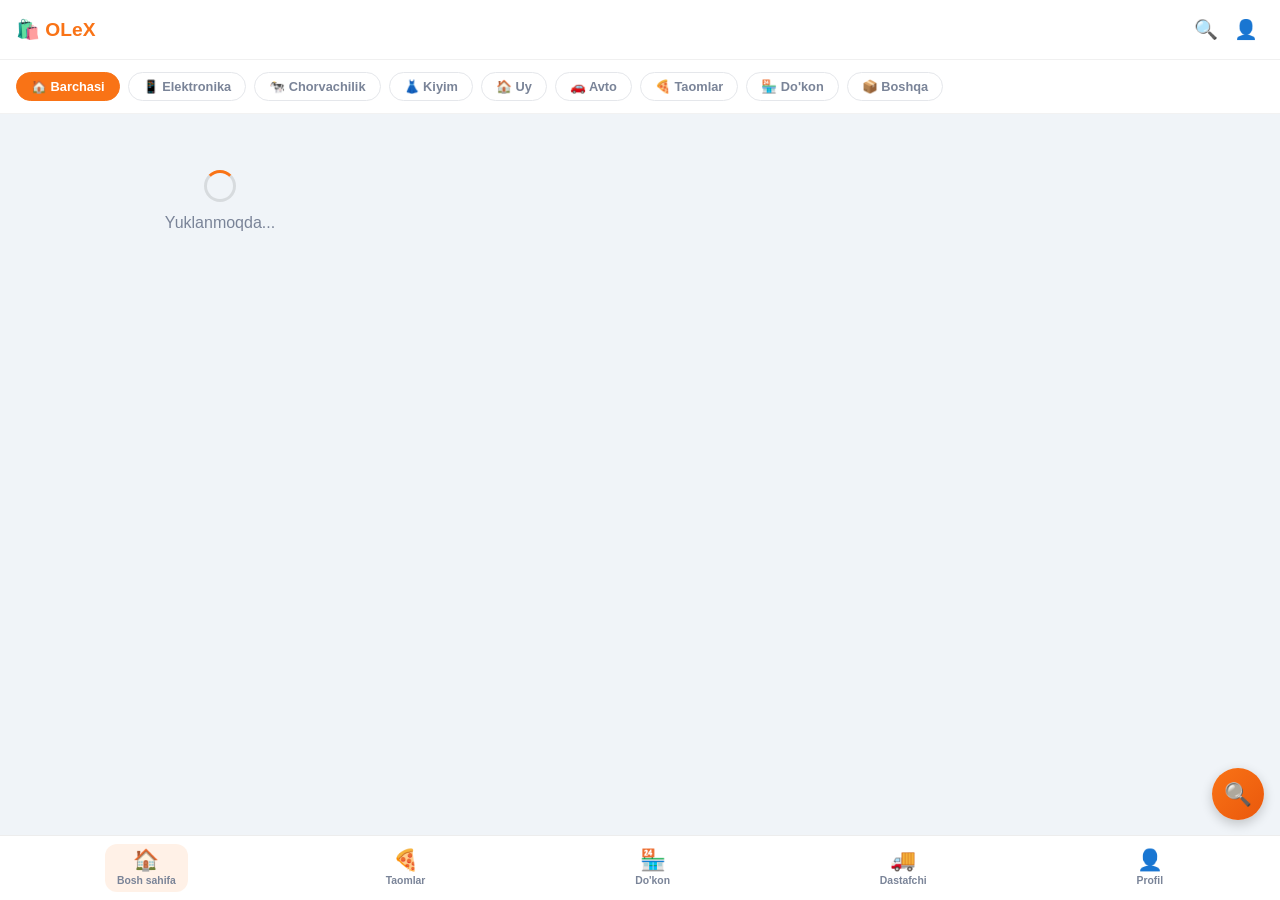
==== commit 8140e5e0: "Add files via upload" ====
--- a/index.html
+++ b/index.html
@@ -1,307 +1,726 @@
-<!DOCTYPE html>
-<html lang="uz">
-<head>
-  <meta charset="UTF-8">
-  <meta name="viewport" content="width=device-width, initial-scale=1.0, maximum-scale=1.0, user-scalable=no, viewport-fit=cover">
-  <meta name="color-scheme" content="light dark">
-  <meta name="theme-color" content="#f97316" media="(prefers-color-scheme: light)">
-  <meta name="theme-color" content="#f97316" media="(prefers-color-scheme: dark)">
-  <title>OLeX | BozorUZ</title>
-  <script src="https://telegram.org/js/telegram-web-app.js"></script>
-  <link href="https://fonts.googleapis.com/css2?family=Outfit:wght@400;500;600;700;800&family=Sora:wght@400;600;700&display=swap" rel="stylesheet">
-  <link rel="stylesheet" href="dez.css">
-</head>
-<body>
-
-<!-- ===== SPLASH SCREEN ===== -->
-<div id="splash">
-  <div class="splash-logo">
-    <span class="splash-icon">🛍️</span>
-    <h1>OLeX</h1>
-    <p>Sotib ol · Sot · Topib ol</p>
-  </div>
-  <div class="splash-loader"><div class="splash-bar"></div></div>
-</div>
-
-<!-- ===== NO USERNAME WARNING ===== -->
-<div id="noUsernameScreen" class="hidden">
-  <div class="nu-card">
-    <span class="nu-icon">⚠️</span>
-    <h2>Username kerak</h2>
-    <p>Mahsulot qo'shish uchun Telegram username-ingiz bo'lishi shart.</p>
-    <p class="nu-hint">Telegram → Sozlamalar → Username o'rnating, so'ng qaytib keling.</p>
-    <button class="btn-primary" onclick="window.location.reload()">Qayta tekshirish 🔄</button>
-  </div>
-</div>
-
-<!-- ===== MAIN APP ===== -->
-<div id="app" class="hidden">
-
-  <!-- TOP BAR -->
-  <header id="topbar">
-    <div class="topbar-inner">
-      <span class="logo-text">🛍️ OLeX</span>
-      <div class="topbar-actions">
-        <button class="icon-btn" id="searchToggleBtn" title="Qidirish">🔍</button>
-        <button class="icon-btn" onclick="navigate('profile')" title="Profil">👤</button>
-      </div>
-    </div>
-    <div class="search-bar hidden" id="searchBar">
-      <input type="text" id="searchInput" placeholder="Mahsulot qidiring..." oninput="applyAllFilters()">
-    </div>
-  </header>
-
-  <!-- PAGES -->
-  <main id="pageContainer">
-
-    <!-- ===== HOME PAGE (ESKI FILTRLAR O'CHIRILGAN) ===== -->
-    <div id="page-home" class="page active">
-      
-      <!-- Aktiv filtrlar (Active Filters Badges) - faqat shu qoladi -->
-      <div id="activeFilterBadges" class="active-filters"></div>
-
-      <div class="section-header">
-        <h2>Barcha mahsulotlar</h2>
-        <div class="filter-tabs">
-          <button class="filter-tab active" data-cat="all" onclick="filterByCategory(this,'all')">Barchasi</button>
-          <button class="filter-tab" data-cat="electronics" onclick="filterByCategory(this,'electronics')">📱 Elektronika</button>
-          <button class="filter-tab" data-cat="livestock" onclick="filterByCategory(this,'livestock')">🐄 Chorvachilik</button>
-          <button class="filter-tab" data-cat="clothes" onclick="filterByCategory(this,'clothes')">👗 Kiyim</button>
-          <button class="filter-tab" data-cat="home" onclick="filterByCategory(this,'home')">🏠 Uy</button>
-          <button class="filter-tab" data-cat="cars" onclick="filterByCategory(this,'cars')">🚗 Avto</button>
-          <button class="filter-tab" data-cat="food" onclick="filterByCategory(this,'food')">🍎 Oziq-ovqat</button>
-          <button class="filter-tab" data-cat="other" onclick="filterByCategory(this,'other')">📦 Boshqa</button>
-        </div>
-      </div>
-      
-      <div id="productGrid" class="product-grid">
-        <div class="loading-state">
-          <div class="spinner"></div>
-          <p>Yuklanmoqda...</p>
-        </div>
-      </div>
-    </div>
-
-    <!-- ===== ADD PRODUCT PAGE ===== -->
-    <div id="page-add" class="page hidden">
-      <div class="page-header">
-        <h2>➕ Mahsulot qo'shish</h2>
-      </div>
-      <div class="form-card">
-        <div class="field-group">
-          <label>📝 Mahsulot nomi *</label>
-          <input type="text" id="prodTitle" placeholder="Masalan: iPhone 14 Pro" maxlength="80">
-        </div>
-        <div class="field-group">
-          <label>💰 Narxi (so'm) *</label>
-          <input type="number" id="prodPrice" placeholder="500000" min="0">
-        </div>
-        <div class="field-group">
-          <label>📦 Kategoriya *</label>
-          <select id="prodCategory">
-            <option value="">-- Tanlang --</option>
-            <option value="electronics">📱 Elektronika</option>
-            <option value="livestock">🐄 Chorvachilik</option>
-            <option value="clothes">👗 Kiyim-kechak</option>
-            <option value="home">🏠 Uy jihozlari</option>
-            <option value="cars">🚗 Avtomobil</option>
-            <option value="food">🍎 Oziq-ovqat</option>
-            <option value="other">📦 Boshqa</option>
-          </select>
-        </div>
-        <div class="field-group">
-          <label>📍 Joylashuv *</label>
-          <input type="text" id="prodLocation" placeholder="Masalan: Qarshi tuman" maxlength="60">
-        </div>
-        <div class="field-group">
-          <label>📄 Tavsif *</label>
-          <textarea id="prodDesc" placeholder="Mahsulot haqida batafsil yozing..." maxlength="500" rows="3"></textarea>
-        </div>
-        <div class="field-group">
-          <label>🖼️ Rasm *</label>
-          <div class="upload-zone" onclick="document.getElementById('prodImgInput').click()" id="uploadZone">
-            <span class="upload-icon">📷</span>
-            <span>Rasm tanlash</span>
-          </div>
-          <input type="file" id="prodImgInput" accept="image/*" style="display:none">
-          <div id="imgPreviewWrap" class="hidden">
-            <img id="prodImgPreview" src="" alt="">
-            <button class="remove-img-btn" onclick="removeProductImage()">✕</button>
-          </div>
-        </div>
-        <div class="field-group">
-          <label>📞 Telefon raqam *</label>
-          <input type="tel" id="prodPhone" placeholder="+998 90 123 45 67" maxlength="20">
-        </div>
-        <div class="sale-toggle-wrap">
-          <label class="toggle-label">
-            <span>🏷️ Savdoda (sotuvda)</span>
-            <label class="toggle">
-              <input type="checkbox" id="prodForSale" checked>
-              <span class="slider"></span>
-            </label>
-          </label>
-        </div>
-        <button class="btn-primary btn-full" id="addProductBtn" onclick="addProduct()">
-          Mahsulot joylash 🚀
-        </button>
-        <div id="addStatus" class="status-msg hidden"></div>
-      </div>
-    </div>
-
-    <!-- ===== PROFILE PAGE ===== -->
-    <div id="page-profile" class="page hidden">
-      <div class="profile-hero">
-        <div class="profile-avatar" id="profileAvatar">😊</div>
-        <div class="profile-info">
-          <h2 id="profileName">Yuklanmoqda...</h2>
-          <p id="profileUsername" class="profile-uname"></p>
-        </div>
-      </div>
-      <div class="form-card" id="profileForm">
-        <h3>👤 Shaxsiy ma'lumotlar</h3>
-        <div class="field-group">
-          <label>Ism *</label>
-          <input type="text" id="pfIsm" placeholder="Ismingiz" maxlength="30">
-        </div>
-        <div class="field-group">
-          <label>Familiya</label>
-          <input type="text" id="pfFamilya" placeholder="Familiyangiz" maxlength="30">
-        </div>
-        <div class="field-group">
-          <label>Telefon</label>
-          <input type="tel" id="pfTelefon" placeholder="+998 90 000 00 00" maxlength="20">
-        </div>
-        <div class="field-group">
-          <label>Shahar</label>
-          <input type="text" id="pfShahar" placeholder="Toshkent" maxlength="40">
-        </div>
-        <div class="field-group">
-          <label>😊 Avatar (emoji tanlang)</label>
-          <div class="emoji-grid" id="emojiGrid"></div>
-        </div>
-        <button class="btn-primary btn-full" id="saveProfileBtn" onclick="saveProfile()">
-          Saqlash ✅
-        </button>
-        <div id="profileStatus" class="status-msg hidden"></div>
-      </div>
-      <div class="my-products-section">
-        <h3>🛍️ Mening mahsulotlarim</h3>
-        <div id="myProductGrid" class="product-grid small-grid">
-          <div class="empty-my">Hali mahsulot yo'q</div>
-        </div>
-      </div>
-    </div>
-
-    <!-- ===== PRODUCT DETAIL PAGE ===== -->
-    <div id="page-detail" class="page hidden">
-      <div class="detail-back">
-        <button class="back-btn" onclick="goBack()">← Orqaga</button>
-      </div>
-      <div id="detailContent"></div>
-    </div>
-
-  </main>
-
-  <!-- BOTTOM NAV -->
-  <nav id="bottomNav">
-    <button class="nav-btn active" data-page="home" onclick="navigate('home')">
-      <span class="nav-icon">🏠</span>
-      <span class="nav-label">Bosh sahifa</span>
-    </button>
-    <button class="nav-btn add-btn-nav" data-page="add" onclick="navigateToAdd()">
-      <span class="nav-icon add-icon">＋</span>
-      <span class="nav-label">Qo'shish</span>
-    </button>
-    <button class="nav-btn" data-page="profile" onclick="navigate('profile')">
-      <span class="nav-icon">👤</span>
-      <span class="nav-label">Profil</span>
-    </button>
-  </nav>
-
-</div>
-
-<!-- ===== FILTR MODAL OYNASI (LUPA TUGMASI) ===== -->
-<button class="filter-fab" id="filterFab" onclick="openFilterModal()">
-  🔍
-  <span class="filter-badge-count" id="filterBadgeCount" style="display: none;">0</span>
-</button>
-
-<div id="filterModal" class="filter-modal-overlay" onclick="closeFilterModalOnOverlay(event)">
-  <div class="filter-modal">
-    <div class="modal-header">
-      <h3>🔍 Filtr va saralash</h3>
-      <button class="modal-close" onclick="closeFilterModal()">✕</button>
-    </div>
-    
-    <div class="modal-body">
-      
-      <!-- Saralash -->
-      <div class="filter-group">
-        <div class="filter-group-title">📊 Saralash</div>
-        <div class="sort-options">
-          <div class="sort-option" onclick="selectSort('default')">
-            <input type="radio" name="sortRadio" id="sortDefault" value="default">
-            <label for="sortDefault">📋 Standart</label>
-          </div>
-          <div class="sort-option" onclick="selectSort('newest')">
-            <input type="radio" name="sortRadio" id="sortNewest" value="newest">
-            <label for="sortNewest">🕒 Eng yangi</label>
-          </div>
-          <div class="sort-option" onclick="selectSort('oldest')">
-            <input type="radio" name="sortRadio" id="sortOldest" value="oldest">
-            <label for="sortOldest">📅 Eng eski</label>
-          </div>
-          <div class="sort-option" onclick="selectSort('price_asc')">
-            <input type="radio" name="sortRadio" id="sortPriceAsc" value="price_asc">
-            <label for="sortPriceAsc">💰 Narx: arzon → qimmat</label>
-          </div>
-          <div class="sort-option" onclick="selectSort('price_desc')">
-            <input type="radio" name="sortRadio" id="sortPriceDesc" value="price_desc">
-            <label for="sortPriceDesc">💰 Narx: qimmat → arzon</label>
-          </div>
-        </div>
-      </div>
-      
-      <!-- Kategoriyalar -->
-      <div class="filter-group">
-        <div class="filter-group-title">📦 Kategoriyalar</div>
-        <div class="cat-grid-modal" id="catGridModal">
-          <!-- Dinamik yuklanadi -->
-        </div>
-      </div>
-      
-      <!-- Tezkor filtrlar -->
-      <div class="filter-group">
-        <div class="filter-group-title">⚡ Tezkor filtrlar</div>
-        <div class="quick-filters-modal">
-          <button class="quick-filter-chip-modal" data-quick="all" onclick="selectQuickFilterModal('all')">Barchasi</button>
-          <button class="quick-filter-chip-modal" data-quick="on_sale" onclick="selectQuickFilterModal('on_sale')">🏷️ Sotuvda</button>
-          <button class="quick-filter-chip-modal" data-quick="under_1m" onclick="selectQuickFilterModal('under_1m')">💰 1 mln dan kam</button>
-          <button class="quick-filter-chip-modal" data-quick="under_5m" onclick="selectQuickFilterModal('under_5m')">💰 5 mln dan kam</button>
-          <button class="quick-filter-chip-modal" data-quick="with_photo" onclick="selectQuickFilterModal('with_photo')">📸 Rasmlilar</button>
-        </div>
-      </div>
-      
-      <!-- Narx oralig'i -->
-      <div class="filter-group">
-        <div class="filter-group-title">💰 Narx oralig'i</div>
-        <div class="price-range-modal">
-          <input type="number" id="modalMinPrice" placeholder="Min narx">
-          <span>—</span>
-          <input type="number" id="modalMaxPrice" placeholder="Max narx">
-        </div>
-      </div>
-      
-    </div>
-    
-    <div class="modal-footer">
-      <button class="btn-modal-reset" onclick="resetFiltersFromModal()">Tozalash</button>
-      <button class="btn-modal-apply" onclick="applyFiltersFromModal()">Qo'llash ✅</button>
-    </div>
-  </div>
-</div>
-
-<script src="bek.js"></script>
-</body>
+<!DOCTYPE html>
+<html lang="uz">
+<head>
+  <meta charset="UTF-8">
+  <meta name="viewport" content="width=device-width, initial-scale=1.0, maximum-scale=1.0, user-scalable=no, viewport-fit=cover">
+  <meta name="color-scheme" content="light dark">
+  <meta name="theme-color" content="#f97316" media="(prefers-color-scheme: light)">
+  <meta name="theme-color" content="#f97316" media="(prefers-color-scheme: dark)">
+  <title>OLeX | BozorUZ</title>
+  <script src="https://telegram.org/js/telegram-web-app.js"></script>
+  <link href="https://fonts.googleapis.com/css2?family=Outfit:wght@400;500;600;700;800&family=Sora:wght@400;600;700&display=swap" rel="stylesheet">
+  <link rel="stylesheet" href="dez.css">
+  <style>
+    /* Qo'shimcha stillar - barcha sahifalarni bog'lash uchun */
+    .nav-container {
+      display: flex;
+      justify-content: space-around;
+      align-items: center;
+      background: var(--card-bg);
+      border-top: 1px solid rgba(0, 0, 0, 0.07);
+      padding: 8px 12px;
+      position: fixed;
+      bottom: 0;
+      left: 0;
+      right: 0;
+      z-index: 100;
+    }
+    
+    .nav-item {
+      display: flex;
+      flex-direction: column;
+      align-items: center;
+      gap: 4px;
+      background: none;
+      border: none;
+      cursor: pointer;
+      padding: 6px 12px;
+      border-radius: 12px;
+      transition: all 0.15s;
+      color: var(--tg-hint);
+    }
+    
+    .nav-item.active {
+      color: #f97316;
+      background: rgba(249, 115, 22, 0.1);
+    }
+    
+    .nav-icon {
+      font-size: 1.3rem;
+    }
+    
+    .nav-label {
+      font-size: 0.65rem;
+      font-weight: 600;
+    }
+    
+    .iframe-page {
+      position: fixed;
+      top: 0;
+      left: 0;
+      right: 0;
+      bottom: 0;
+      width: 100%;
+      height: 100%;
+      border: none;
+      background: var(--tg-bg);
+      z-index: 10;
+    }
+    
+    .hidden-page {
+      display: none !important;
+    }
+    
+    .main-content {
+      position: fixed;
+      top: 0;
+      left: 0;
+      right: 0;
+      bottom: 60px;
+      overflow-y: auto;
+      background: var(--tg-bg);
+    }
+    
+    .top-bar {
+      background: var(--card-bg);
+      border-bottom: 1px solid rgba(0, 0, 0, 0.06);
+      padding: 12px 16px;
+      display: flex;
+      justify-content: space-between;
+      align-items: center;
+      position: sticky;
+      top: 0;
+      z-index: 20;
+    }
+    
+    .logo {
+      font-size: 1.2rem;
+      font-weight: 800;
+      color: #f97316;
+    }
+    
+    .search-btn, .profile-btn {
+      background: none;
+      border: none;
+      font-size: 1.2rem;
+      cursor: pointer;
+      padding: 6px;
+      border-radius: 8px;
+    }
+    
+    .search-bar {
+      padding: 8px 16px;
+      background: var(--card-bg);
+      border-bottom: 1px solid rgba(0, 0, 0, 0.06);
+    }
+    
+    .search-bar input {
+      width: 100%;
+      padding: 10px 14px;
+      border: 1.5px solid #e5e7eb;
+      border-radius: 12px;
+      font-size: 0.9rem;
+      background: var(--tg-bg);
+      color: var(--tg-text);
+    }
+    
+    .categories {
+      padding: 12px 16px;
+      overflow-x: auto;
+      white-space: nowrap;
+      display: flex;
+      gap: 8px;
+      background: var(--card-bg);
+      border-bottom: 1px solid rgba(0, 0, 0, 0.05);
+    }
+    
+    .category-btn {
+      padding: 6px 14px;
+      border-radius: 20px;
+      border: 1.5px solid #e5e7eb;
+      background: var(--card-bg);
+      font-size: 0.8rem;
+      font-weight: 600;
+      cursor: pointer;
+      color: var(--tg-hint);
+    }
+    
+    .category-btn.active {
+      background: #f97316;
+      border-color: #f97316;
+      color: white;
+    }
+    
+    .products-grid {
+      display: grid;
+      grid-template-columns: 1fr 1fr;
+      gap: 12px;
+      padding: 16px;
+    }
+    
+    .product-card {
+      background: var(--card-bg);
+      border-radius: 14px;
+      overflow: hidden;
+      box-shadow: 0 2px 8px rgba(0, 0, 0, 0.08);
+      cursor: pointer;
+      transition: transform 0.15s;
+    }
+    
+    .product-card:active {
+      transform: scale(0.97);
+    }
+    
+    .product-img {
+      width: 100%;
+      aspect-ratio: 1;
+      object-fit: cover;
+      background: var(--tg-secondary);
+    }
+    
+    .product-placeholder {
+      width: 100%;
+      aspect-ratio: 1;
+      display: flex;
+      align-items: center;
+      justify-content: center;
+      font-size: 2.5rem;
+      background: var(--tg-secondary);
+    }
+    
+    .product-info {
+      padding: 8px 10px;
+    }
+    
+    .product-title {
+      font-size: 0.85rem;
+      font-weight: 600;
+      margin-bottom: 4px;
+      display: -webkit-box;
+      -webkit-line-clamp: 2;
+      -webkit-box-orient: vertical;
+      overflow: hidden;
+    }
+    
+    .product-price {
+      font-size: 0.9rem;
+      font-weight: 800;
+      color: #f97316;
+    }
+    
+    .product-location {
+      font-size: 0.7rem;
+      color: var(--tg-hint);
+      margin-top: 4px;
+    }
+    
+    .badge-sale {
+      position: absolute;
+      top: 8px;
+      right: 8px;
+      background: #16a34a;
+      color: white;
+      font-size: 0.65rem;
+      padding: 2px 8px;
+      border-radius: 8px;
+    }
+    
+    .filter-fab {
+      position: fixed;
+      bottom: 80px;
+      right: 16px;
+      width: 52px;
+      height: 52px;
+      border-radius: 50%;
+      background: linear-gradient(135deg, #f97316, #ea580c);
+      border: none;
+      box-shadow: 0 4px 12px rgba(0,0,0,0.2);
+      cursor: pointer;
+      z-index: 30;
+      display: flex;
+      align-items: center;
+      justify-content: center;
+      font-size: 1.4rem;
+      color: white;
+    }
+    
+    .loading {
+      text-align: center;
+      padding: 40px;
+      color: var(--tg-hint);
+    }
+    
+    .spinner {
+      width: 32px;
+      height: 32px;
+      border: 3px solid rgba(0,0,0,0.1);
+      border-top-color: #f97316;
+      border-radius: 50%;
+      animation: spin 0.7s linear infinite;
+      margin: 0 auto 12px;
+    }
+    
+    @keyframes spin {
+      to { transform: rotate(360deg); }
+    }
+    
+    @media (min-width: 600px) {
+      .products-grid {
+        grid-template-columns: repeat(3, 1fr);
+      }
+    }
+  </style>
+</head>
+<body>
+
+<!-- Asosiy App Container -->
+<div id="app">
+  
+  <!-- Bosh sahifa (Home) -->
+  <div id="homePage" class="main-content">
+    <div class="top-bar">
+      <span class="logo">🛍️ OLeX</span>
+      <div>
+        <button class="search-btn" id="openSearchBtn">🔍</button>
+        <button class="profile-btn" id="openProfileBtn">👤</button>
+      </div>
+    </div>
+    
+    <div id="searchBarContainer" class="search-bar" style="display: none;">
+      <input type="text" id="searchInput" placeholder="Mahsulot qidirish..." autocomplete="off">
+    </div>
+    
+    <div class="categories" id="categoriesContainer">
+      <button class="category-btn active" data-cat="all">🏠 Barchasi</button>
+      <button class="category-btn" data-cat="electronics">📱 Elektronika</button>
+      <button class="category-btn" data-cat="livestock">🐄 Chorvachilik</button>
+      <button class="category-btn" data-cat="clothes">👗 Kiyim</button>
+      <button class="category-btn" data-cat="home">🏠 Uy</button>
+      <button class="category-btn" data-cat="cars">🚗 Avto</button>
+      <button class="category-btn" data-cat="food_products">🍕 Taomlar</button>
+      <button class="category-btn" data-cat="shop_products">🏪 Do'kon</button>
+      <button class="category-btn" data-cat="other">📦 Boshqa</button>
+    </div>
+    
+    <div id="productsContainer" class="products-grid">
+      <div class="loading">
+        <div class="spinner"></div>
+        <p>Yuklanmoqda...</p>
+      </div>
+    </div>
+  </div>
+  
+  <!-- Iframe sahifalar -->
+  <iframe id="profileFrame" class="iframe-page hidden-page" src="prof.html"></iframe>
+  <iframe id="foodFrame" class="iframe-page hidden-page" src="osh.html"></iframe>
+  <iframe id="shopFrame" class="iframe-page hidden-page" src="duk.html"></iframe>
+  <iframe id="deliveryFrame" class="iframe-page hidden-page" src="das.html"></iframe>
+  
+  <!-- Pastki navigatsiya -->
+  <div class="nav-container">
+    <button class="nav-item active" data-page="home">
+      <span class="nav-icon">🏠</span>
+      <span class="nav-label">Bosh sahifa</span>
+    </button>
+    <button class="nav-item" data-page="food">
+      <span class="nav-icon">🍕</span>
+      <span class="nav-label">Taomlar</span>
+    </button>
+    <button class="nav-item" data-page="shop">
+      <span class="nav-icon">🏪</span>
+      <span class="nav-label">Do'kon</span>
+    </button>
+    <button class="nav-item" data-page="delivery">
+      <span class="nav-icon">🚚</span>
+      <span class="nav-label">Dastafchi</span>
+    </button>
+    <button class="nav-item" data-page="profile">
+      <span class="nav-icon">👤</span>
+      <span class="nav-label">Profil</span>
+    </button>
+  </div>
+  
+  <!-- Filtr FAB tugmasi -->
+  <button class="filter-fab" id="filterFab">🔍</button>
+  
+</div>
+
+<script>
+  // ==================== KONFIGURATSIYA ====================
+  const CFG = {
+    SHEETDB: 'https://sheetdb.io/api/v1/ismqzmra83a4l',
+    IMGBB_KEY: '786b6ed20a17f40a8a6d037aef43fdc7',
+    SHEET_PRODUCTS: 'Mahsulotlar',
+    SHEET_PROFILES: 'Profillar',
+    EXPIRE_DAYS: 7
+  };
+  
+  // ==================== GLOBAL HOLAT ====================
+  let currentUser = null;
+  let allProducts = [];
+  let filteredProducts = [];
+  let currentCategory = 'all';
+  let currentPage = 'home';
+  let searchQuery = '';
+  let filterState = {
+    minPrice: '',
+    maxPrice: '',
+    sortBy: 'default'
+  };
+  
+  // ==================== TELEGRAM THEME ====================
+  const tg = window.Telegram?.WebApp;
+  if (tg) {
+    tg.expand();
+    tg.ready();
+    applyTelegramTheme();
+    tg.onEvent('themeChanged', () => applyTelegramTheme());
+  }
+  
+  function applyTelegramTheme() {
+    if (!tg) return;
+    const tp = tg.themeParams || {};
+    document.documentElement.style.setProperty('--tg-theme-bg-color', tp.bg_color || '#f0f4f8');
+    document.documentElement.style.setProperty('--tg-theme-text-color', tp.text_color || '#1a1a2e');
+    document.documentElement.style.setProperty('--tg-theme-hint-color', tp.hint_color || '#7a8498');
+    document.documentElement.style.setProperty('--tg-theme-secondary-bg-color', tp.secondary_bg_color || '#ffffff');
+    
+    if (tg.colorScheme === 'dark') {
+      document.body.classList.add('tg-dark');
+    } else {
+      document.body.classList.remove('tg-dark');
+    }
+  }
+  
+  // ==================== SAHIFA NAVIGATSIYASI ====================
+  function navigateTo(page) {
+    // Barcha sahifalarni yashirish
+    document.getElementById('homePage').style.display = 'none';
+    document.getElementById('profileFrame').classList.add('hidden-page');
+    document.getElementById('foodFrame').classList.add('hidden-page');
+    document.getElementById('shopFrame').classList.add('hidden-page');
+    document.getElementById('deliveryFrame').classList.add('hidden-page');
+    
+    // Asosiy contentni ko'rsatish/yaritish
+    if (page === 'home') {
+      document.getElementById('homePage').style.display = 'block';
+      document.getElementById('filterFab').style.display = 'flex';
+    } else {
+      document.getElementById('filterFab').style.display = 'none';
+      const frameId = page === 'profile' ? 'profileFrame' : 
+                      page === 'food' ? 'foodFrame' :
+                      page === 'shop' ? 'shopFrame' : 'deliveryFrame';
+      const frame = document.getElementById(frameId);
+      frame.classList.remove('hidden-page');
+      frame.style.display = 'block';
+      
+      // Iframe ni yangilash (refresh)
+      try {
+        frame.contentWindow.location.reload();
+      } catch(e) {}
+    }
+    
+    // Navigatsiya tugmalarini yangilash
+    document.querySelectorAll('.nav-item').forEach(btn => {
+      btn.classList.toggle('active', btn.dataset.page === page);
+    });
+    
+    currentPage = page;
+    
+    // Profil ochilganda foydalanuvchi ma'lumotlarini uzatish
+    if (page === 'profile' && currentUser) {
+      setTimeout(() => {
+        try {
+          const profileFrame = document.getElementById('profileFrame');
+          if (profileFrame.contentWindow) {
+            profileFrame.contentWindow.postMessage({
+              type: 'userData',
+              data: currentUser
+            }, '*');
+          }
+        } catch(e) {}
+      }, 500);
+    }
+  }
+  
+  // ==================== FOYDALANUVCHI MA'LUMOTLARI ====================
+  async function loadCurrentUser() {
+    if (tg?.initDataUnsafe?.user) {
+      const user = tg.initDataUnsafe.user;
+      currentUser = {
+        id: String(user.id),
+        username: user.username || null,
+        first_name: user.first_name || '',
+        last_name: user.last_name || '',
+        ism: user.first_name || '',
+        familya: user.last_name || ''
+      };
+    } else {
+      // Demo rejim
+      currentUser = {
+        id: 'demo_' + Date.now(),
+        username: 'demo_user',
+        first_name: 'Demo',
+        last_name: 'Foydalanuvchi',
+        ism: 'Demo',
+        familya: 'Foydalanuvchi'
+      };
+    }
+    
+    // Profilni yuklash
+    await loadUserProfile();
+  }
+  
+  async function loadUserProfile() {
+    try {
+      const uid = currentUser.id;
+      const res = await fetch(`${CFG.SHEETDB}/search?user_id=${encodeURIComponent(uid)}&sheet=${CFG.SHEET_PROFILES}`);
+      const data = await res.json();
+      if (Array.isArray(data) && data.length > 0) {
+        currentUser = { ...currentUser, ...data[0] };
+      }
+    } catch(e) {
+      console.warn('Profil yuklanmadi:', e);
+    }
+    
+    // Profil ma'lumotlarini iframe'larga yuborish
+    broadcastUserData();
+  }
+  
+  function broadcastUserData() {
+    const frames = ['profileFrame', 'foodFrame', 'shopFrame', 'deliveryFrame'];
+    frames.forEach(frameId => {
+      try {
+        const frame = document.getElementById(frameId);
+        if (frame && frame.contentWindow) {
+          frame.contentWindow.postMessage({
+            type: 'userData',
+            data: currentUser
+          }, '*');
+        }
+      } catch(e) {}
+    });
+  }
+  
+  // ==================== MAHSULOTLAR ====================
+  async function loadProducts() {
+    const container = document.getElementById('productsContainer');
+    container.innerHTML = '<div class="loading"><div class="spinner"></div><p>Yuklanmoqda...</p></div>';
+    
+    try {
+      let data = await fetch(`${CFG.SHEETDB}?sheet=${CFG.SHEET_PRODUCTS}`).then(r => r.json());
+      if (!Array.isArray(data)) data = [];
+      
+      // Expired mahsulotlarni o'chirish
+      const now = Date.now();
+      const toDelete = data.filter(p => {
+        if (!p.created_at || p.id === 'INIT') return false;
+        const created = new Date(p.created_at).getTime();
+        return (now - created) > CFG.EXPIRE_DAYS * 24 * 60 * 60 * 1000;
+      });
+      
+      for (const p of toDelete) {
+        try {
+          await fetch(`${CFG.SHEETDB}/id/${p.id}?sheet=${CFG.SHEET_PRODUCTS}`, { method: 'DELETE' });
+        } catch(e) {}
+      }
+      
+      // Yangi ma'lumotlarni olish
+      const fresh = await fetch(`${CFG.SHEETDB}?sheet=${CFG.SHEET_PRODUCTS}`).then(r => r.json());
+      allProducts = (Array.isArray(fresh) ? fresh : []).filter(p => p.id && p.id !== 'INIT' && p.title !== 'INIT');
+      
+      applyFilters();
+    } catch(e) {
+      container.innerHTML = '<div class="loading"><span>⚠️</span><p>Yuklab bo\'lmadi. Qayta urining.</p></div>';
+    }
+  }
+  
+  function applyFilters() {
+    let filtered = [...allProducts];
+    
+    // Kategoriya filtri
+    if (currentCategory !== 'all') {
+      filtered = filtered.filter(p => p.category === currentCategory);
+    }
+    
+    // Qidiruv filtri
+    if (searchQuery) {
+      const q = searchQuery.toLowerCase();
+      filtered = filtered.filter(p => 
+        p.title?.toLowerCase().includes(q) || 
+        p.description?.toLowerCase().includes(q) ||
+        p.location?.toLowerCase().includes(q)
+      );
+    }
+    
+    // Narx filtri
+    if (filterState.minPrice) {
+      filtered = filtered.filter(p => parseFloat(p.price || 0) >= parseFloat(filterState.minPrice));
+    }
+    if (filterState.maxPrice) {
+      filtered = filtered.filter(p => parseFloat(p.price || 0) <= parseFloat(filterState.maxPrice));
+    }
+    
+    // Saralash
+    if (filterState.sortBy === 'price_asc') {
+      filtered.sort((a, b) => parseFloat(a.price || 0) - parseFloat(b.price || 0));
+    } else if (filterState.sortBy === 'price_desc') {
+      filtered.sort((a, b) => parseFloat(b.price || 0) - parseFloat(a.price || 0));
+    } else if (filterState.sortBy === 'newest') {
+      filtered.sort((a, b) => new Date(b.created_at || 0) - new Date(a.created_at || 0));
+    }
+    
+    filteredProducts = filtered;
+    renderProducts();
+  }
+  
+  function renderProducts() {
+    const container = document.getElementById('productsContainer');
+    
+    if (filteredProducts.length === 0) {
+      container.innerHTML = '<div class="loading"><span>🛒</span><p>Mahsulotlar topilmadi</p></div>';
+      return;
+    }
+    
+    container.innerHTML = filteredProducts.map(p => `
+      <div class="product-card" onclick="openProductDetail('${p.id}')">
+        ${p.img_url ? 
+          `<img class="product-img" src="${escapeHtml(p.img_url)}" alt="${escapeHtml(p.title)}">` : 
+          `<div class="product-placeholder">${getCategoryEmoji(p.category)}</div>`
+        }
+        ${p.for_sale === 'true' ? '<div class="badge-sale">Sotuvda</div>' : ''}
+        <div class="product-info">
+          <div class="product-title">${escapeHtml(p.title)}</div>
+          <div class="product-price">${formatPrice(p.price)} so'm</div>
+          <div class="product-location">📍 ${escapeHtml(p.location || '')}</div>
+        </div>
+      </div>
+    `).join('');
+  }
+  
+  function getCategoryEmoji(cat) {
+    const map = {
+      electronics: '📱', livestock: '🐄', clothes: '👗', home: '🏠',
+      cars: '🚗', food_products: '🍕', shop_products: '🏪', other: '📦'
+    };
+    return map[cat] || '📦';
+  }
+  
+  function openProductDetail(productId) {
+    const product = allProducts.find(p => p.id === productId);
+    if (!product) return;
+    
+    // Telefon raqamni formatlash
+    const phone = product.phone || '';
+    const formattedPhone = phone.replace(/[\s\-]/g, '').startsWith('998') ? '+' + phone.replace(/[\s\-]/g, '') : phone;
+    
+    const message = `🛍️ Mahsulot: ${product.title}\n💰 Narxi: ${formatPrice(product.price)} so'm\n📍 Joylashuv: ${product.location || 'Ko\'rsatilmagan'}\n📝 Tavsif: ${product.description || ''}\n\n📞 Bog'lanish: ${phone}`;
+    
+    if (confirm(`${product.title}\nNarxi: ${formatPrice(product.price)} so'm\n\nSotuvchi bilan bog'lanmoqchimisiz?`)) {
+      window.location.href = `tel:${formattedPhone}`;
+      setTimeout(() => {
+        window.open(`https://t.me/${product.username || 'share'}?text=${encodeURIComponent(message)}`, '_blank');
+      }, 500);
+    }
+  }
+  
+  // ==================== KATEGORIYA ====================
+  function setCategory(category) {
+    currentCategory = category;
+    document.querySelectorAll('.category-btn').forEach(btn => {
+      btn.classList.toggle('active', btn.dataset.cat === category);
+    });
+    applyFilters();
+  }
+  
+  // ==================== QIDIRUV ====================
+  function toggleSearch() {
+    const bar = document.getElementById('searchBarContainer');
+    bar.style.display = bar.style.display === 'none' ? 'block' : 'none';
+    if (bar.style.display === 'block') {
+      document.getElementById('searchInput').focus();
+    }
+  }
+  
+  // ==================== FILTR ====================
+  function openFilterModal() {
+    const minPrice = prompt('Minimal narx (so\'m):', filterState.minPrice || '');
+    const maxPrice = prompt('Maksimal narx (so\'m):', filterState.maxPrice || '');
+    const sortBy = prompt('Saralash (default/price_asc/price_desc/newest):', filterState.sortBy);
+    
+    filterState.minPrice = minPrice || '';
+    filterState.maxPrice = maxPrice || '';
+    if (sortBy && ['default', 'price_asc', 'price_desc', 'newest'].includes(sortBy)) {
+      filterState.sortBy = sortBy;
+    }
+    
+    applyFilters();
+  }
+  
+  // ==================== YORDAMCHI FUNKSIYALAR ====================
+  function formatPrice(price) {
+    const n = parseFloat(price);
+    if (isNaN(n)) return price || '0';
+    return n.toLocaleString('uz-UZ');
+  }
+  
+  function escapeHtml(str) {
+    if (!str) return '';
+    return String(str).replace(/[&<>]/g, m => {
+      if (m === '&') return '&amp;';
+      if (m === '<') return '&lt;';
+      if (m === '>') return '&gt;';
+      return m;
+    });
+  }
+  
+  // ==================== MESSAGE HANDLER (Iframe'dan kelgan xabarlar) ====================
+  window.addEventListener('message', (event) => {
+    if (event.data?.type === 'userData') {
+      currentUser = { ...currentUser, ...event.data.data };
+    }
+    if (event.data?.type === 'navigate') {
+      navigateTo(event.data.page);
+    }
+    if (event.data?.type === 'refreshProducts') {
+      loadProducts();
+    }
+  });
+  
+  // ==================== INIT ====================
+  document.addEventListener('DOMContentLoaded', async () => {
+    // Splash ekrani
+    await new Promise(r => setTimeout(r, 1500));
+    
+    await loadCurrentUser();
+    await loadProducts();
+    
+    // Event listenerlar
+    document.getElementById('openSearchBtn').addEventListener('click', toggleSearch);
+    document.getElementById('openProfileBtn').addEventListener('click', () => navigateTo('profile'));
+    document.getElementById('filterFab').addEventListener('click', openFilterModal);
+    document.getElementById('searchInput').addEventListener('input', (e) => {
+      searchQuery = e.target.value;
+      applyFilters();
+    });
+    
+    document.querySelectorAll('.category-btn').forEach(btn => {
+      btn.addEventListener('click', () => setCategory(btn.dataset.cat));
+    });
+    
+    document.querySelectorAll('.nav-item').forEach(btn => {
+      btn.addEventListener('click', () => navigateTo(btn.dataset.page));
+    });
+    
+    // Iframe'lar yuklangandan keyin ma'lumotlarni yuborish
+    setTimeout(() => broadcastUserData(), 1000);
+  });
+  
+  // Global funksiyalar (iframelardan chaqirish uchun)
+  window.navigateTo = navigateTo;
+  window.refreshProducts = loadProducts;
+  
+</script>
+
+</body>
 </html>
--- a/dez.css
+++ b/dez.css
@@ -1,1669 +1,1496 @@
-/* ============================================
-   BozorUZ — Telegram Mini App Styles (Full Version)
-   ============================================ */
-
-*, *::before, *::after { 
-  box-sizing: border-box; 
-  margin: 0; 
-  padding: 0; 
-}
-
-:root {
-  --tg-bg:        var(--tg-theme-bg-color, #f0f4f8);
-  --tg-text:      var(--tg-theme-text-color, #1a1a2e);
-  --tg-hint:      var(--tg-theme-hint-color, #7a8498);
-  --tg-link:      var(--tg-theme-link-color, #2563eb);
-  --tg-btn:       var(--tg-theme-button-color, #2563eb);
-  --tg-btn-text:  var(--tg-theme-button-text-color, #ffffff);
-  --tg-secondary: var(--tg-theme-secondary-bg-color, #ffffff);
-
-  --accent:   #f97316;
-  --accent2:  #ea580c;
-  --green:    #16a34a;
-  --red:      #dc2626;
-  --card-bg:  var(--tg-theme-secondary-bg-color, #ffffff);
-  --card-r:   14px;
-  --shadow:   0 2px 12px rgba(0, 0, 0, 0.08);
-  --nav-h:    62px;
-  --top-h:    54px;
-  --font:     'Outfit', -apple-system, BlinkMacSystemFont, sans-serif;
-  --font2:    'Sora', -apple-system, BlinkMacSystemFont, sans-serif;
-}
-
-html { 
-  height: 100%; 
-}
-
-body {
-  font-family: var(--font);
-  background: var(--tg-bg);
-  color: var(--tg-text);
-  height: 100%;
-  overflow: hidden;
-  -webkit-tap-highlight-color: transparent;
-  user-select: none;
-}
-
-.hidden { 
-  display: none !important; 
-}
-
-/* ===== SPLASH SCREEN ===== */
-#splash {
-  position: fixed;
-  top: 0;
-  left: 0;
-  right: 0;
-  bottom: 0;
-  background: linear-gradient(160deg, #f97316 0%, #ea580c 50%, #c2410c 100%);
-  display: flex;
-  flex-direction: column;
-  align-items: center;
-  justify-content: center;
-  z-index: 9999;
-  transition: opacity 0.5s ease;
-}
-
-#splash.fade-out { 
-  opacity: 0; 
-  pointer-events: none; 
-}
-
-.splash-logo { 
-  text-align: center; 
-  color: white; 
-}
-
-.splash-icon { 
-  font-size: 4rem; 
-  display: block; 
-  margin-bottom: 12px;
-  animation: bounce 1s infinite alternate; 
-}
-
-@keyframes bounce { 
-  from { transform: translateY(0); } 
-  to { transform: translateY(-10px); } 
-}
-
-.splash-logo h1 { 
-  font-family: var(--font2); 
-  font-size: 2.4rem; 
-  font-weight: 700; 
-  letter-spacing: -1px; 
-}
-
-.splash-logo p {  
-  opacity: 0.85; 
-  margin-top: 6px; 
-  font-size: 1rem; 
-}
-
-.splash-loader {  
-  margin-top: 40px; 
-  width: 180px; 
-  height: 4px;
-  background: rgba(255, 255, 255, 0.3); 
-  border-radius: 4px; 
-  overflow: hidden; 
-}
-
-.splash-bar {     
-  height: 100%; 
-  width: 0; 
-  background: white; 
-  border-radius: 4px;
-  animation: load 1.8s ease forwards; 
-}
-
-@keyframes load { 
-  to { width: 100%; } 
-}
-
-/* ===== NO USERNAME SCREEN ===== */
-#noUsernameScreen {
-  position: fixed;
-  top: 0;
-  left: 0;
-  right: 0;
-  bottom: 0;
-  background: var(--tg-bg);
-  display: flex;
-  align-items: center;
-  justify-content: center;
-  padding: 20px;
-  z-index: 1000;
-}
-
-.nu-card {
-  background: var(--card-bg);
-  border-radius: 20px;
-  padding: 32px 24px;
-  text-align: center;
-  box-shadow: var(--shadow);
-  max-width: 340px;
-}
-
-.nu-icon { 
-  font-size: 3rem; 
-  display: block; 
-  margin-bottom: 16px; 
-}
-
-.nu-card h2 { 
-  font-size: 1.4rem; 
-  font-weight: 700; 
-  margin-bottom: 10px; 
-  color: var(--tg-text); 
-}
-
-.nu-card p {  
-  color: var(--tg-hint); 
-  font-size: 0.92rem; 
-  line-height: 1.5; 
-  margin-bottom: 10px; 
-}
-
-.nu-hint {    
-  font-size: 0.82rem !important; 
-  background: #fef3c7; 
-  color: #92400e !important;
-  padding: 10px 12px; 
-  border-radius: 10px; 
-}
-
-/* ===== APP CONTAINER ===== */
-#app {
-  position: fixed;
-  top: 0;
-  left: 0;
-  right: 0;
-  bottom: 0;
-  display: flex;
-  flex-direction: column;
-  overflow: hidden;
-}
-
-/* ===== TOP BAR ===== */
-#topbar {
-  background: var(--card-bg);
-  border-bottom: 1px solid rgba(0, 0, 0, 0.06);
-  flex-shrink: 0;
-  z-index: 100;
-  box-shadow: 0 1px 8px rgba(0, 0, 0, 0.05);
-}
-
-.topbar-inner {
-  height: var(--top-h);
-  display: flex;
-  align-items: center;
-  justify-content: space-between;
-  padding: 0 14px;
-}
-
-.logo-text {
-  font-family: var(--font2);
-  font-size: 1.2rem;
-  font-weight: 700;
-  color: var(--accent);
-}
-
-.topbar-actions { 
-  display: flex; 
-  gap: 6px; 
-}
-
-.icon-btn {
-  background: var(--tg-secondary);
-  border: none;
-  border-radius: 10px;
-  width: 36px;
-  height: 36px;
-  font-size: 1.1rem;
-  cursor: pointer;
-  transition: background 0.15s;
-  display: flex;
-  align-items: center;
-  justify-content: center;
-  color: var(--tg-text);
-}
-
-.icon-btn:active { 
-  background: rgba(0, 0, 0, 0.08); 
-}
-
-.search-bar {
-  padding: 8px 14px 10px;
-  background: var(--card-bg);
-  animation: slideDown 0.2s ease;
-}
-
-@keyframes slideDown { 
-  from { 
-    opacity: 0;
-    transform: translateY(-8px); 
-  } 
-  to { 
-    opacity: 1;
-    transform: none; 
-  } 
-}
-
-.search-bar input {
-  width: 100%;
-  padding: 9px 14px;
-  border: 1.5px solid #e5e7eb;
-  border-radius: 10px;
-  font-family: var(--font);
-  font-size: 0.95rem;
-  outline: none;
-  background: var(--tg-bg);
-  color: var(--tg-text);
-}
-
-.search-bar input:focus { 
-  border-color: var(--accent); 
-}
-
-.search-bar input::placeholder { 
-  color: var(--tg-hint); 
-}
-
-/* ===== PAGE CONTAINER ===== */
-#pageContainer {
-  flex: 1;
-  overflow-y: auto;
-  overflow-x: hidden;
-  -webkit-overflow-scrolling: touch;
-  padding-bottom: calc(var(--nav-h) + 8px);
-  scroll-behavior: smooth;
-}
-
-/* ===== PAGES ===== */
-.page { 
-  padding: 12px; 
-  animation: fadeIn 0.25s ease; 
-}
-
-@keyframes fadeIn { 
-  from { 
-    opacity: 0;
-    transform: translateY(6px); 
-  } 
-  to { 
-    opacity: 1;
-    transform: none; 
-  } 
-}
-
-/* ===== SECTION HEADERS ===== */
-.section-header { 
-  margin-bottom: 12px; 
-}
-
-.section-header h2 { 
-  font-size: 1.15rem; 
-  font-weight: 700; 
-  margin-bottom: 10px; 
-  color: var(--tg-text); 
-}
-
-.page-header { 
-  margin-bottom: 14px; 
-}
-
-.page-header h2 { 
-  font-size: 1.15rem; 
-  font-weight: 700; 
-  color: var(--tg-text); 
-}
-
-/* ===== FILTER TABS (KATEGORIYA) ===== */
-.filter-tabs {
-  display: flex;
-  gap: 7px;
-  overflow-x: auto;
-  padding-bottom: 4px;
-  -webkit-overflow-scrolling: touch;
-  scrollbar-width: none;
-}
-
-.filter-tabs::-webkit-scrollbar { 
-  display: none; 
-}
-
-.filter-tab {
-  white-space: nowrap;
-  padding: 6px 13px;
-  background: var(--card-bg);
-  border: 1.5px solid #e5e7eb;
-  border-radius: 20px;
-  font-family: var(--font);
-  font-size: 0.82rem;
-  font-weight: 600;
-  cursor: pointer;
-  transition: all 0.15s;
-  color: var(--tg-hint);
-  flex-shrink: 0;
-}
-
-.filter-tab.active {
-  background: var(--accent);
-  border-color: var(--accent);
-  color: white;
-}
-
-/* ===== PRODUCT GRID ===== */
-.product-grid {
-  display: grid;
-  grid-template-columns: 1fr 1fr;
-  gap: 10px;
-}
-
-.product-grid.small-grid { 
-  grid-template-columns: 1fr 1fr; 
-}
-
-/* ===== PRODUCT CARD ===== */
-.product-card {
-  background: var(--card-bg);
-  border-radius: var(--card-r);
-  overflow: hidden;
-  box-shadow: var(--shadow);
-  cursor: pointer;
-  transition: transform 0.15s, box-shadow 0.15s;
-  position: relative;
-  animation: cardPop 0.3s ease;
-}
-
-@keyframes cardPop { 
-  from {
-    opacity: 0;
-    transform: scale(0.95);
-  } 
-  to {
-    opacity: 1;
-    transform: scale(1);
-  } 
-}
-
-.product-card:active { 
-  transform: scale(0.97); 
-  box-shadow: 0 1px 6px rgba(0, 0, 0, 0.1); 
-}
-
-.card-img {
-  width: 100%;
-  aspect-ratio: 1 / 1;
-  object-fit: cover;
-  display: block;
-  background: var(--tg-secondary);
-}
-
-.card-img-placeholder {
-  width: 100%;
-  aspect-ratio: 1 / 1;
-  background: linear-gradient(135deg, var(--tg-secondary), rgba(0, 0, 0, 0.05));
-  display: flex;
-  align-items: center;
-  justify-content: center;
-  font-size: 2.5rem;
-}
-
-.card-body { 
-  padding: 8px 10px 10px; 
-}
-
-.card-title { 
-  font-size: 0.88rem; 
-  font-weight: 600; 
-  line-height: 1.3;
-  margin-bottom: 4px; 
-  color: var(--tg-text);
-  display: -webkit-box;
-  -webkit-line-clamp: 2;
-  -webkit-box-orient: vertical;
-  overflow: hidden; 
-}
-
-.card-price { 
-  font-size: 1rem; 
-  font-weight: 800; 
-  color: var(--accent); 
-}
-
-.card-location { 
-  font-size: 0.75rem; 
-  color: var(--tg-hint); 
-  margin-top: 2px; 
-}
-
-.card-sale-badge {
-  position: absolute;
-  top: 7px;
-  right: 7px;
-  background: var(--green);
-  color: white;
-  font-size: 0.68rem;
-  font-weight: 700;
-  padding: 2px 7px;
-  border-radius: 8px;
-}
-
-.card-expired-badge {
-  position: absolute;
-  top: 7px;
-  left: 7px;
-  background: var(--red);
-  color: white;
-  font-size: 0.68rem;
-  font-weight: 700;
-  padding: 2px 7px;
-  border-radius: 8px;
-}
-
-/* ===== LOADING STATE ===== */
-.loading-state {
-  grid-column: 1 / -1;
-  text-align: center;
-  padding: 40px 20px;
-  color: var(--tg-hint);
-}
-
-.spinner {
-  width: 32px;
-  height: 32px;
-  border: 3px solid rgba(0, 0, 0, 0.1);
-  border-top-color: var(--accent);
-  border-radius: 50%;
-  animation: spin 0.7s linear infinite;
-  margin: 0 auto 12px;
-}
-
-@keyframes spin { 
-  to { transform: rotate(360deg); } 
-}
-
-/* ===== EMPTY STATE ===== */
-.empty-state-full {
-  grid-column: 1 / -1;
-  text-align: center;
-  padding: 40px 20px;
-  color: var(--tg-hint);
-}
-
-.empty-state-full .big-emoji { 
-  font-size: 3rem; 
-  display: block; 
-  margin-bottom: 10px; 
-}
-
-.empty-my { 
-  color: var(--tg-hint); 
-  font-size: 0.9rem; 
-  grid-column: 1 / -1; 
-  text-align: center; 
-  padding: 20px; 
-}
-
-/* ===== FORM CARD ===== */
-.form-card {
-  background: var(--card-bg);
-  border-radius: var(--card-r);
-  padding: 18px;
-  box-shadow: var(--shadow);
-  margin-bottom: 14px;
-}
-
-.form-card h3 { 
-  font-size: 1rem; 
-  font-weight: 700; 
-  margin-bottom: 16px; 
-  color: var(--tg-text); 
-}
-
-/* ===== FIELD GROUP ===== */
-.field-group { 
-  margin-bottom: 13px; 
-}
-
-.field-group label {
-  display: block;
-  font-size: 0.8rem;
-  font-weight: 600;
-  color: var(--tg-hint);
-  margin-bottom: 5px;
-  text-transform: uppercase;
-  letter-spacing: 0.04em;
-}
-
-.field-group input,
-.field-group textarea,
-.field-group select {
-  width: 100%;
-  padding: 11px 13px;
-  border: 1.5px solid #e5e7eb;
-  border-radius: 10px;
-  font-family: var(--font);
-  font-size: 0.95rem;
-  color: var(--tg-text);
-  background: var(--tg-bg);
-  outline: none;
-  transition: border-color 0.15s;
-  -webkit-appearance: none;
-}
-
-.field-group input:focus,
-.field-group textarea:focus,
-.field-group select:focus { 
-  border-color: var(--accent); 
-  background: var(--card-bg); 
-}
-
-.field-group textarea { 
-  resize: vertical; 
-  min-height: 80px; 
-}
-
-/* ===== UPLOAD ZONE ===== */
-.upload-zone {
-  border: 2px dashed var(--accent);
-  border-radius: 12px;
-  padding: 24px;
-  text-align: center;
-  background: var(--tg-bg);
-  cursor: pointer;
-  display: flex;
-  flex-direction: column;
-  align-items: center;
-  gap: 6px;
-  transition: background 0.2s;
-}
-
-.upload-zone:active { 
-  background: rgba(249, 115, 22, 0.1); 
-}
-
-.upload-icon { 
-  font-size: 1.8rem; 
-}
-
-.upload-zone span:last-child { 
-  font-size: 0.9rem; 
-  font-weight: 600; 
-  color: var(--accent); 
-}
-
-/* ===== IMAGE PREVIEW ===== */
-#imgPreviewWrap { 
-  position: relative; 
-  border-radius: 12px; 
-  overflow: hidden; 
-  margin-top: 10px; 
-}
-
-#prodImgPreview { 
-  width: 100%; 
-  max-height: 200px; 
-  object-fit: cover; 
-  display: block; 
-}
-
-.remove-img-btn {
-  position: absolute;
-  top: 8px;
-  right: 8px;
-  background: rgba(220, 38, 38, 0.85);
-  color: white;
-  border: none;
-  border-radius: 50%;
-  width: 28px;
-  height: 28px;
-  font-size: 0.9rem;
-  cursor: pointer;
-  display: flex;
-  align-items: center;
-  justify-content: center;
-}
-
-/* ===== TOGGLE SWITCH ===== */
-.sale-toggle-wrap { 
-  margin-bottom: 16px; 
-}
-
-.toggle-label {
-  display: flex;
-  align-items: center;
-  justify-content: space-between;
-  font-size: 0.95rem;
-  font-weight: 600;
-  color: var(--tg-text);
-}
-
-.toggle { 
-  position: relative; 
-  display: inline-block; 
-  width: 46px; 
-  height: 26px; 
-}
-
-.toggle input { 
-  display: none; 
-}
-
-.slider {
-  position: absolute;
-  top: 0;
-  left: 0;
-  right: 0;
-  bottom: 0;
-  background: #d1d5db;
-  border-radius: 26px;
-  transition: background 0.2s;
-  cursor: pointer;
-}
-
-.slider::before {
-  content: '';
-  position: absolute;
-  width: 20px;
-  height: 20px;
-  background: white;
-  border-radius: 50%;
-  top: 3px;
-  left: 3px;
-  transition: transform 0.2s;
-  box-shadow: 0 1px 3px rgba(0, 0, 0, 0.2);
-}
-
-.toggle input:checked ~ .slider { 
-  background: var(--green); 
-}
-
-.toggle input:checked ~ .slider::before { 
-  transform: translateX(20px); 
-}
-
-/* ===== BUTTONS ===== */
-.btn-primary {
-  background: linear-gradient(135deg, var(--accent), var(--accent2));
-  color: white;
-  border: none;
-  border-radius: 12px;
-  padding: 13px 20px;
-  font-family: var(--font);
-  font-size: 0.97rem;
-  font-weight: 700;
-  cursor: pointer;
-  transition: opacity 0.15s, transform 0.1s;
-  display: inline-flex;
-  align-items: center;
-  justify-content: center;
-  gap: 6px;
-}
-
-.btn-primary:active { 
-  opacity: 0.88; 
-  transform: scale(0.98); 
-}
-
-.btn-primary:disabled { 
-  opacity: 0.5; 
-  cursor: not-allowed; 
-}
-
-.btn-full { 
-  width: 100%; 
-}
-
-.btn-outline {
-  background: var(--card-bg);
-  color: var(--accent);
-  border: 1.5px solid var(--accent);
-  border-radius: 12px;
-  padding: 11px 18px;
-  font-family: var(--font);
-  font-size: 0.9rem;
-  font-weight: 600;
-  cursor: pointer;
-  transition: background 0.15s;
-  width: 100%;
-}
-
-.btn-outline:active { 
-  background: rgba(249, 115, 22, 0.1); 
-}
-
-.btn-green {
-  background: var(--green);
-  color: white;
-  border: none;
-  border-radius: 12px;
-  padding: 13px 20px;
-  font-family: var(--font);
-  font-size: 0.95rem;
-  font-weight: 700;
-  cursor: pointer;
-  width: 100%;
-  display: flex;
-  align-items: center;
-  justify-content: center;
-  gap: 6px;
-  text-decoration: none;
-}
-
-.btn-tg {
-  background: #229ED9;
-  color: white;
-  border: none;
-  border-radius: 12px;
-  padding: 13px 20px;
-  font-family: var(--font);
-  font-size: 0.95rem;
-  font-weight: 700;
-  cursor: pointer;
-  width: 100%;
-  display: flex;
-  align-items: center;
-  justify-content: center;
-  gap: 6px;
-  margin-top: 10px;
-  text-decoration: none;
-}
-
-/* ===== STATUS MESSAGES ===== */
-.status-msg {
-  margin-top: 12px;
-  padding: 11px 14px;
-  border-radius: 10px;
-  font-size: 0.88rem;
-  font-weight: 600;
-  text-align: center;
-}
-
-.status-msg.success { 
-  background: rgba(22, 163, 74, 0.15); 
-  color: #15803d; 
-}
-
-.status-msg.error {   
-  background: rgba(220, 38, 38, 0.15); 
-  color: #b91c1c; 
-}
-
-/* ===== PROFILE HERO ===== */
-.profile-hero {
-  background: linear-gradient(135deg, var(--accent), var(--accent2));
-  border-radius: var(--card-r);
-  padding: 22px 18px;
-  display: flex;
-  align-items: center;
-  gap: 16px;
-  margin-bottom: 12px;
-  color: white;
-}
-
-.profile-avatar {
-  width: 70px;
-  height: 70px;
-  background: rgba(255, 255, 255, 0.25);
-  border-radius: 50%;
-  display: flex;
-  align-items: center;
-  justify-content: center;
-  font-size: 2.4rem;
-  flex-shrink: 0;
-  border: 3px solid rgba(255, 255, 255, 0.5);
-}
-
-.profile-info h2 { 
-  font-size: 1.2rem; 
-  font-weight: 700; 
-  line-height: 1.2; 
-}
-
-.profile-uname {   
-  font-size: 0.88rem; 
-  opacity: 0.85; 
-  margin-top: 3px; 
-}
-
-/* ===== EMOJI GRID ===== */
-.emoji-grid {
-  display: grid;
-  grid-template-columns: repeat(6, 1fr);
-  gap: 8px;
-  margin-top: 4px;
-}
-
-.emoji-item {
-  width: 100%;
-  aspect-ratio: 1 / 1;
-  border: 2px solid #e5e7eb;
-  border-radius: 10px;
-  font-size: 1.4rem;
-  cursor: pointer;
-  background: var(--tg-bg);
-  display: flex;
-  align-items: center;
-  justify-content: center;
-  transition: all 0.15s;
-}
-
-.emoji-item:active { 
-  transform: scale(0.9); 
-}
-
-.emoji-item.selected { 
-  border-color: var(--accent); 
-  background: rgba(249, 115, 22, 0.1); 
-}
-
-/* ===== MY PRODUCTS SECTION ===== */
-.my-products-section { 
-  margin-top: 4px; 
-}
-
-.my-products-section h3 { 
-  font-size: 1rem; 
-  font-weight: 700; 
-  margin-bottom: 10px; 
-  color: var(--tg-text); 
-}
-
-/* ===== DETAIL PAGE ===== */
-.detail-back { 
-  margin-bottom: 12px; 
-}
-
-.back-btn {
-  background: var(--card-bg);
-  border: 1.5px solid #e5e7eb;
-  border-radius: 10px;
-  padding: 8px 14px;
-  font-family: var(--font);
-  font-size: 0.9rem;
-  font-weight: 600;
-  cursor: pointer;
-  color: var(--tg-text);
-}
-
-.detail-img {
-  width: 100%;
-  max-height: 260px;
-  object-fit: cover;
-  border-radius: var(--card-r);
-  display: block;
-  margin-bottom: 12px;
-}
-
-.detail-card {
-  background: var(--card-bg);
-  border-radius: var(--card-r);
-  padding: 18px;
-  box-shadow: var(--shadow);
-  margin-bottom: 12px;
-}
-
-.detail-title { 
-  font-size: 1.2rem; 
-  font-weight: 700; 
-  margin-bottom: 8px; 
-  line-height: 1.3; 
-  color: var(--tg-text); 
-}
-
-.detail-price { 
-  font-size: 1.6rem; 
-  font-weight: 800; 
-  color: var(--accent); 
-  margin-bottom: 8px; 
-}
-
-.detail-badges { 
-  display: flex; 
-  gap: 7px; 
-  flex-wrap: wrap; 
-  margin-bottom: 12px; 
-}
-
-.badge {
-  font-size: 0.78rem;
-  font-weight: 600;
-  padding: 3px 10px;
-  border-radius: 20px;
-}
-
-.badge-cat  { 
-  background: rgba(29, 78, 216, 0.15); 
-  color: #1d4ed8; 
-}
-
-.badge-loc  { 
-  background: var(--tg-secondary); 
-  color: var(--tg-text); 
-}
-
-.badge-sale { 
-  background: rgba(22, 163, 74, 0.15); 
-  color: #15803d; 
-}
-
-.badge-sold { 
-  background: rgba(220, 38, 38, 0.15); 
-  color: #b91c1c; 
-}
-
-.detail-desc-title { 
-  font-size: 0.85rem; 
-  font-weight: 700; 
-  color: var(--tg-hint);
-  text-transform: uppercase;
-  letter-spacing: 0.05em;
-  margin-bottom: 6px; 
-}
-
-.detail-desc { 
-  font-size: 0.95rem; 
-  line-height: 1.6; 
-  color: var(--tg-text);
-  white-space: pre-wrap; 
-}
-
-.detail-meta { 
-  font-size: 0.8rem; 
-  color: var(--tg-hint); 
-  margin-top: 10px; 
-}
-
-/* ===== CONTACT CARD ===== */
-.contact-card {
-  background: var(--card-bg);
-  border-radius: var(--card-r);
-  padding: 18px;
-  box-shadow: var(--shadow);
-  margin-bottom: 12px;
-}
-
-.contact-card h3 { 
-  font-size: 0.95rem; 
-  font-weight: 700; 
-  margin-bottom: 14px; 
-  color: var(--tg-hint);
-  text-transform: uppercase;
-  letter-spacing: 0.05em; 
-}
-
-.seller-info { 
-  display: flex; 
-  align-items: center; 
-  gap: 12px; 
-  margin-bottom: 16px; 
-}
-
-.seller-avatar { 
-  width: 46px; 
-  height: 46px; 
-  background: var(--tg-secondary);
-  border-radius: 50%;
-  display: flex;
-  align-items: center;
-  justify-content: center;
-  font-size: 1.5rem;
-  color: var(--tg-text);
-}
-
-.seller-name { 
-  font-weight: 700; 
-  font-size: 0.97rem; 
-  color: var(--tg-text); 
-}
-
-.seller-city { 
-  font-size: 0.82rem; 
-  color: var(--tg-hint); 
-  margin-top: 2px; 
-}
-
-.seller-phone { 
-  font-size: 0.9rem; 
-  color: var(--tg-hint); 
-  margin-top: 2px; 
-}
-
-.contact-buttons { 
-  display: flex; 
-  flex-direction: column; 
-  gap: 10px; 
-}
-
-/* ===== BOTTOM NAVIGATION ===== */
-#bottomNav {
-  height: var(--nav-h);
-  background: var(--card-bg);
-  border-top: 1px solid rgba(0, 0, 0, 0.07);
-  display: flex;
-  align-items: stretch;
-  flex-shrink: 0;
-  box-shadow: 0 -2px 12px rgba(0, 0, 0, 0.06);
-  z-index: 100;
-}
-
-.nav-btn {
-  flex: 1;
-  background: none;
-  border: none;
-  cursor: pointer;
-  display: flex;
-  flex-direction: column;
-  align-items: center;
-  justify-content: center;
-  gap: 3px;
-  padding: 6px;
-  transition: background 0.15s;
-  position: relative;
-}
-
-.nav-btn:active { 
-  background: rgba(0, 0, 0, 0.05); 
-}
-
-.nav-icon {  
-  font-size: 1.35rem; 
-  line-height: 1;
-  color: var(--tg-hint);
-}
-
-.nav-label { 
-  font-size: 0.68rem; 
-  font-weight: 600; 
-  color: var(--tg-hint); 
-}
-
-.nav-btn.active .nav-label { 
-  color: var(--accent); 
-}
-
-.nav-btn.active .nav-icon { 
-  color: var(--accent); 
-}
-
-.add-btn-nav {
-  background: linear-gradient(135deg, var(--accent), var(--accent2));
-  border-radius: 14px;
-  margin: 6px 10px;
-  flex: 0 0 60px;
-  border: none;
-}
-
-.add-btn-nav .nav-icon { 
-  color: white; 
-  font-size: 1.6rem; 
-}
-
-.add-btn-nav .nav-label { 
-  color: rgba(255, 255, 255, 0.9); 
-}
-
-.add-btn-nav:active { 
-  opacity: 0.85; 
-}
-
-/* ===== MY PRODUCT CARD ===== */
-.my-prod-card {
-  background: var(--card-bg);
-  border-radius: 12px;
-  overflow: hidden;
-  box-shadow: 0 1px 6px rgba(0, 0, 0, 0.07);
-  cursor: pointer;
-  position: relative;
-  border: 1px solid rgba(0, 0, 0, 0.05);
-}
-
-.my-prod-card .card-img { 
-  aspect-ratio: 4 / 3; 
-}
-
-.my-prod-days {
-  position: absolute;
-  top: 6px;
-  left: 6px;
-  background: rgba(0, 0, 0, 0.55);
-  color: white;
-  font-size: 0.68rem;
-  font-weight: 700;
-  padding: 2px 7px;
-  border-radius: 8px;
-}
-
-.delete-prod-btn {
-  position: absolute;
-  top: 6px;
-  right: 6px;
-  background: rgba(220, 38, 38, 0.85);
-  color: white;
-  border: none;
-  border-radius: 50%;
-  width: 26px;
-  height: 26px;
-  font-size: 0.8rem;
-  cursor: pointer;
-  display: flex;
-  align-items: center;
-  justify-content: center;
-}
-
-/* ===== PRICE FORMAT ===== */
-.price-fmt::after { 
-  content: " so'm"; 
-  font-size: 0.7em; 
-  opacity: 0.75; 
-}
-
-/* ==================== */
-/* YANGI FILTR FUNKSIYALARI */
-/* ==================== */
-
-/* Filtr FAB tugmasi */
-.filter-fab {
-  position: fixed;
-  bottom: 80px;
-  right: 16px;
-  width: 52px;
-  height: 52px;
-  border-radius: 50%;
-  background: linear-gradient(135deg, var(--accent), var(--accent2));
-  border: none;
-  box-shadow: 0 4px 12px rgba(0, 0, 0, 0.2);
-  cursor: pointer;
-  z-index: 200;
-  display: flex;
-  align-items: center;
-  justify-content: center;
-  font-size: 1.6rem;
-  transition: transform 0.2s, box-shadow 0.2s;
-}
-
-.filter-fab:active {
-  transform: scale(0.92);
-  box-shadow: 0 2px 6px rgba(0, 0, 0, 0.2);
-}
-
-.filter-badge-count {
-  position: absolute;
-  top: -4px;
-  right: -4px;
-  background: var(--red);
-  color: white;
-  font-size: 0.65rem;
-  font-weight: 700;
-  padding: 2px 6px;
-  border-radius: 20px;
-  min-width: 18px;
-  text-align: center;
-}
-
-/* Modal overlay */
-.filter-modal-overlay {
-  position: fixed;
-  top: 0;
-  left: 0;
-  right: 0;
-  bottom: 0;
-  background: rgba(0, 0, 0, 0.5);
-  z-index: 1000;
-  display: flex;
-  align-items: flex-end;
-  justify-content: center;
-  visibility: hidden;
-  opacity: 0;
-  transition: visibility 0.3s, opacity 0.3s;
-}
-
-.filter-modal-overlay.active {
-  visibility: visible;
-  opacity: 1;
-}
-
-/* Modal oyna (pastdan yuqoriga) */
-.filter-modal {
-  background: var(--card-bg);
-  border-radius: 24px 24px 0 0;
-  width: 100%;
-  max-width: 500px;
-  max-height: 85vh;
-  overflow-y: auto;
-  transform: translateY(100%);
-  transition: transform 0.3s ease-out;
-  box-shadow: 0 -4px 20px rgba(0, 0, 0, 0.15);
-}
-
-.filter-modal-overlay.active .filter-modal {
-  transform: translateY(0);
-}
-
-/* Modal header */
-.modal-header {
-  display: flex;
-  align-items: center;
-  justify-content: space-between;
-  padding: 18px 20px;
-  border-bottom: 1px solid rgba(0, 0, 0, 0.08);
-  position: sticky;
-  top: 0;
-  background: var(--card-bg);
-  z-index: 10;
-}
-
-.modal-header h3 {
-  font-size: 1.2rem;
-  font-weight: 700;
-  color: var(--tg-text);
-}
-
-.modal-close {
-  background: none;
-  border: none;
-  font-size: 1.4rem;
-  cursor: pointer;
-  color: var(--tg-hint);
-  padding: 8px;
-  border-radius: 50%;
-  transition: background 0.15s;
-}
-
-.modal-close:active {
-  background: rgba(0, 0, 0, 0.05);
-}
-
-/* Modal body */
-.modal-body {
-  padding: 16px 20px;
-}
-
-/* Filtr guruhlari */
-.filter-group {
-  margin-bottom: 24px;
-}
-
-.filter-group-title {
-  font-size: 0.9rem;
-  font-weight: 700;
-  color: var(--tg-text);
-  margin-bottom: 12px;
-  display: flex;
-  align-items: center;
-  gap: 8px;
-}
-
-/* Saralash opsiyalari */
-.sort-options {
-  display: flex;
-  flex-direction: column;
-  gap: 10px;
-}
-
-.sort-option {
-  display: flex;
-  align-items: center;
-  gap: 12px;
-  padding: 10px 12px;
-  background: var(--tg-bg);
-  border-radius: 12px;
-  cursor: pointer;
-  transition: background 0.15s;
-}
-
-.sort-option:active {
-  background: rgba(0, 0, 0, 0.05);
-}
-
-.sort-option input {
-  width: 18px;
-  height: 18px;
-  accent-color: var(--accent);
-  cursor: pointer;
-}
-
-.sort-option label {
-  flex: 1;
-  font-size: 0.9rem;
-  color: var(--tg-text);
-  cursor: pointer;
-}
-
-/* Tezkor filtrlar (chiplar) */
-.quick-filters-modal {
-  display: flex;
-  flex-wrap: wrap;
-  gap: 10px;
-}
-
-.quick-filter-chip-modal {
-  padding: 8px 16px;
-  background: var(--tg-bg);
-  border: 1.5px solid #e5e7eb;
-  border-radius: 30px;
-  font-size: 0.85rem;
-  font-weight: 600;
-  cursor: pointer;
-  transition: all 0.15s;
-  color: var(--tg-hint);
-}
-
-.quick-filter-chip-modal.active {
-  background: var(--accent);
-  border-color: var(--accent);
-  color: white;
-}
-
-/* Narx oralig'i */
-.price-range-modal {
-  display: flex;
-  gap: 12px;
-  align-items: center;
-}
-
-.price-range-modal input {
-  flex: 1;
-  padding: 10px 12px;
-  border: 1.5px solid #e5e7eb;
-  border-radius: 12px;
-  font-family: var(--font);
-  font-size: 0.9rem;
-  background: var(--tg-bg);
-  color: var(--tg-text);
-}
-
-.price-range-modal span {
-  color: var(--tg-hint);
-  font-weight: 600;
-}
-
-/* Modal footer */
-.modal-footer {
-  display: flex;
-  gap: 12px;
-  padding: 16px 20px;
-  border-top: 1px solid rgba(0, 0, 0, 0.08);
-  position: sticky;
-  bottom: 0;
-  background: var(--card-bg);
-}
-
-.modal-footer button {
-  flex: 1;
-  padding: 12px;
-  border-radius: 12px;
-  font-size: 0.9rem;
-  font-weight: 600;
-  cursor: pointer;
-  transition: all 0.15s;
-}
-
-.btn-modal-reset {
-  background: var(--tg-secondary);
-  border: 1px solid #e5e7eb;
-  color: var(--tg-text);
-}
-
-.btn-modal-apply {
-  background: linear-gradient(135deg, var(--accent), var(--accent2));
-  border: none;
-  color: white;
-}
-
-/* Aktiv filtr badge (faol filtrlar soni) - qayta */
-
-/* Kategoriya ro'yxati (grid shaklida) */
-.cat-grid-modal {
-  display: grid;
-  grid-template-columns: repeat(2, 1fr);
-  gap: 8px;
-}
-
-.cat-item {
-  display: flex;
-  align-items: center;
-  gap: 10px;
-  padding: 10px 12px;
-  background: var(--tg-bg);
-  border-radius: 12px;
-  cursor: pointer;
-  transition: all 0.15s;
-}
-
-.cat-item:active {
-  background: rgba(0, 0, 0, 0.05);
-}
-
-.cat-item input {
-  width: 18px;
-  height: 18px;
-  accent-color: var(--accent);
-  cursor: pointer;
-}
-
-.cat-item label {
-  flex: 1;
-  font-size: 0.85rem;
-  font-weight: 500;
-  color: var(--tg-text);
-  cursor: pointer;
-}
-
-.cat-item.active {
-  background: rgba(249, 115, 22, 0.1);
-  border: 1px solid var(--accent);
-}
-
-/* Aktiv filtr badge'lari (home page da) */
-.active-filters {
-  display: flex;
-  flex-wrap: wrap;
-  gap: 6px;
-  margin-bottom: 12px;
-}
-
-.filter-badge {
-  background: rgba(249, 115, 22, 0.15);
-  color: var(--accent);
-  padding: 4px 10px;
-  border-radius: 20px;
-  font-size: 0.75rem;
-  font-weight: 600;
-  display: inline-flex;
-  align-items: center;
-  gap: 6px;
-}
-
-.filter-badge button {
-  background: none;
-  border: none;
-  color: var(--accent);
-  cursor: pointer;
-  font-size: 0.9rem;
-  padding: 0;
-  display: inline-flex;
-  align-items: center;
-}
-
-/* Saralash va tezkor filtrlar (home page da) */
-.sort-section {
-  margin-bottom: 12px;
-}
-
-.sort-select {
-  width: 100%;
-  padding: 10px 12px;
-  border: 1.5px solid #e5e7eb;
-  border-radius: 10px;
-  font-family: var(--font);
-  font-size: 0.85rem;
-  background: var(--card-bg);
-  color: var(--tg-text);
-  cursor: pointer;
-}
-
-.quick-filters {
-  display: flex;
-  gap: 8px;
-  overflow-x: auto;
-  margin-bottom: 12px;
-  padding-bottom: 4px;
-  -webkit-overflow-scrolling: touch;
-}
-
-.quick-filter-chip {
-  white-space: nowrap;
-  padding: 5px 12px;
-  background: var(--card-bg);
-  border: 1.5px solid #e5e7eb;
-  border-radius: 20px;
-  font-size: 0.75rem;
-  font-weight: 600;
-  cursor: pointer;
-  transition: all 0.15s;
-  color: var(--tg-hint);
-}
-
-.quick-filter-chip.active {
-  background: var(--accent);
-  border-color: var(--accent);
-  color: white;
-}
-
-/* Narx filtri (home page da) */
-.price-filter-section {
-  background: var(--card-bg);
-  border-radius: var(--card-r);
-  padding: 12px;
-  margin-bottom: 12px;
-  box-shadow: var(--shadow);
-}
-
-.price-filter-title {
-  font-size: 0.85rem;
-  font-weight: 700;
-  color: var(--tg-hint);
-  margin-bottom: 10px;
-  text-transform: uppercase;
-  letter-spacing: 0.05em;
-  display: flex;
-  align-items: center;
-  gap: 6px;
-}
-
-.price-range {
-  display: flex;
-  gap: 10px;
-  align-items: center;
-}
-
-.price-range input {
-  flex: 1;
-  padding: 8px 12px;
-  border: 1.5px solid #e5e7eb;
-  border-radius: 10px;
-  font-family: var(--font);
-  font-size: 0.85rem;
-  background: var(--tg-bg);
-  color: var(--tg-text);
-}
-
-.price-range span {
-  color: var(--tg-hint);
-  font-weight: 600;
-}
-
-.filter-actions {
-  display: flex;
-  gap: 8px;
-  margin-top: 10px;
-}
-
-.filter-actions button {
-  flex: 1;
-  padding: 8px;
-  border-radius: 10px;
-  font-size: 0.8rem;
-  font-weight: 600;
-  cursor: pointer;
-  transition: all 0.15s;
-}
-
-.btn-filter-apply {
-  background: var(--accent);
-  color: white;
-  border: none;
-}
-
-.btn-filter-reset {
-  background: var(--tg-secondary);
-  color: var(--tg-text);
-  border: 1px solid #e5e7eb;
-}
-
-/* ===== DARK MODE QO'SHIMCHA TUZATISHLAR ===== */
-.tg-dark .card-img-placeholder {
-  background: linear-gradient(135deg, var(--tg-secondary), rgba(255, 255, 255, 0.08));
-}
-
-.tg-dark .filter-tab {
-  background: var(--card-bg);
-}
-
-.tg-dark .icon-btn {
-  background: var(--tg-secondary);
-}
-
-.tg-dark .upload-zone {
-  background: var(--tg-bg);
-}
-
-.tg-dark .emoji-item {
-  background: var(--tg-bg);
-}
-
-.tg-dark .badge-loc {
-  background: var(--tg-secondary);
-}
-
-.tg-dark .quick-filter-chip {
-  background: var(--card-bg);
-}
-
-.tg-dark .price-filter-section {
-  background: var(--card-bg);
-}
-
-.tg-dark .sort-select {
-  background: var(--card-bg);
-  color: var(--tg-text);
-}
-
-.tg-dark .filter-modal {
-  background: var(--card-bg);
-}
-
-.tg-dark .modal-header {
-  background: var(--card-bg);
-}
-
-.tg-dark .sort-option {
-  background: var(--tg-bg);
-}
-
-.tg-dark .cat-item {
-  background: var(--tg-bg);
-}
-
-.tg-dark .price-range-modal input {
-  background: var(--tg-bg);
-  color: var(--tg-text);
-}
-
-.tg-dark .price-range input {
-  background: var(--tg-bg);
-  color: var(--tg-text);
+/* ============================================
+   OLeX | BozorUZ — Full Stylesheet
+   Versiya 2.0 (Oshpaz, Do'kon, Dastafchik)
+   ============================================ */
+
+*, *::before, *::after { 
+  box-sizing: border-box; 
+  margin: 0; 
+  padding: 0; 
+}
+
+:root {
+  --tg-bg:        var(--tg-theme-bg-color, #f0f4f8);
+  --tg-text:      var(--tg-theme-text-color, #1a1a2e);
+  --tg-hint:      var(--tg-theme-hint-color, #7a8498);
+  --tg-link:      var(--tg-theme-link-color, #2563eb);
+  --tg-btn:       var(--tg-theme-button-color, #2563eb);
+  --tg-btn-text:  var(--tg-theme-button-text-color, #ffffff);
+  --tg-secondary: var(--tg-theme-secondary-bg-color, #ffffff);
+
+  --accent:   #f97316;
+  --accent2:  #ea580c;
+  --green:    #16a34a;
+  --red:      #dc2626;
+  --blue:     #3b82f6;
+  --purple:   #8b5cf6;
+  --card-bg:  var(--tg-theme-secondary-bg-color, #ffffff);
+  --card-r:   14px;
+  --shadow:   0 2px 12px rgba(0, 0, 0, 0.08);
+  --nav-h:    62px;
+  --top-h:    54px;
+  --font:     'Outfit', -apple-system, BlinkMacSystemFont, sans-serif;
+  --font2:    'Sora', -apple-system, BlinkMacSystemFont, sans-serif;
+}
+
+html { 
+  height: 100%; 
+}
+
+body {
+  font-family: var(--font);
+  background: var(--tg-bg);
+  color: var(--tg-text);
+  height: 100%;
+  overflow: hidden;
+  -webkit-tap-highlight-color: transparent;
+}
+
+.hidden { 
+  display: none !important; 
+}
+
+/* ===== SPLASH SCREEN ===== */
+#splash {
+  position: fixed;
+  top: 0;
+  left: 0;
+  right: 0;
+  bottom: 0;
+  background: linear-gradient(160deg, #f97316 0%, #ea580c 50%, #c2410c 100%);
+  display: flex;
+  flex-direction: column;
+  align-items: center;
+  justify-content: center;
+  z-index: 9999;
+  transition: opacity 0.5s ease;
+}
+
+#splash.fade-out { 
+  opacity: 0; 
+  pointer-events: none; 
+}
+
+.splash-logo { 
+  text-align: center; 
+  color: white; 
+}
+
+.splash-icon { 
+  font-size: 4rem; 
+  display: block; 
+  margin-bottom: 12px;
+  animation: bounce 1s infinite alternate; 
+}
+
+@keyframes bounce { 
+  from { transform: translateY(0); } 
+  to { transform: translateY(-10px); } 
+}
+
+.splash-logo h1 { 
+  font-family: var(--font2); 
+  font-size: 2.4rem; 
+  font-weight: 700; 
+  letter-spacing: -1px; 
+}
+
+.splash-logo p {  
+  opacity: 0.85; 
+  margin-top: 6px; 
+  font-size: 1rem; 
+}
+
+.splash-loader {  
+  margin-top: 40px; 
+  width: 180px; 
+  height: 4px;
+  background: rgba(255, 255, 255, 0.3); 
+  border-radius: 4px; 
+  overflow: hidden; 
+}
+
+.splash-bar {     
+  height: 100%; 
+  width: 0; 
+  background: white; 
+  border-radius: 4px;
+  animation: load 1.8s ease forwards; 
+}
+
+@keyframes load { 
+  to { width: 100%; } 
+}
+
+/* ===== NO USERNAME SCREEN ===== */
+#noUsernameScreen {
+  position: fixed;
+  top: 0;
+  left: 0;
+  right: 0;
+  bottom: 0;
+  background: var(--tg-bg);
+  display: flex;
+  align-items: center;
+  justify-content: center;
+  padding: 20px;
+  z-index: 1000;
+}
+
+.nu-card {
+  background: var(--card-bg);
+  border-radius: 20px;
+  padding: 32px 24px;
+  text-align: center;
+  box-shadow: var(--shadow);
+  max-width: 340px;
+}
+
+.nu-icon { 
+  font-size: 3rem; 
+  display: block; 
+  margin-bottom: 16px; 
+}
+
+.nu-card h2 { 
+  font-size: 1.4rem; 
+  font-weight: 700; 
+  margin-bottom: 10px; 
+  color: var(--tg-text); 
+}
+
+.nu-card p {  
+  color: var(--tg-hint); 
+  font-size: 0.92rem; 
+  line-height: 1.5; 
+  margin-bottom: 10px; 
+}
+
+.nu-hint {    
+  font-size: 0.82rem !important; 
+  background: #fef3c7; 
+  color: #92400e !important;
+  padding: 10px 12px; 
+  border-radius: 10px; 
+}
+
+/* ===== APP CONTAINER ===== */
+#app {
+  position: fixed;
+  top: 0;
+  left: 0;
+  right: 0;
+  bottom: 0;
+  display: flex;
+  flex-direction: column;
+  overflow: hidden;
+}
+
+/* ===== TOP BAR ===== */
+#topbar {
+  background: var(--card-bg);
+  border-bottom: 1px solid rgba(0, 0, 0, 0.06);
+  flex-shrink: 0;
+  z-index: 100;
+  box-shadow: 0 1px 8px rgba(0, 0, 0, 0.05);
+}
+
+.topbar-inner {
+  height: var(--top-h);
+  display: flex;
+  align-items: center;
+  justify-content: space-between;
+  padding: 0 14px;
+}
+
+.logo-text {
+  font-family: var(--font2);
+  font-size: 1.2rem;
+  font-weight: 700;
+  color: var(--accent);
+}
+
+.topbar-actions { 
+  display: flex; 
+  gap: 6px; 
+}
+
+.icon-btn {
+  background: var(--tg-secondary);
+  border: none;
+  border-radius: 10px;
+  width: 36px;
+  height: 36px;
+  font-size: 1.1rem;
+  cursor: pointer;
+  transition: background 0.15s;
+  display: flex;
+  align-items: center;
+  justify-content: center;
+  color: var(--tg-text);
+}
+
+.icon-btn:active { 
+  background: rgba(0, 0, 0, 0.08); 
+}
+
+.search-bar {
+  padding: 8px 14px 10px;
+  background: var(--card-bg);
+  animation: slideDown 0.2s ease;
+}
+
+@keyframes slideDown { 
+  from { 
+    opacity: 0;
+    transform: translateY(-8px); 
+  } 
+  to { 
+    opacity: 1;
+    transform: none; 
+  } 
+}
+
+.search-bar input {
+  width: 100%;
+  padding: 9px 14px;
+  border: 1.5px solid #e5e7eb;
+  border-radius: 10px;
+  font-family: var(--font);
+  font-size: 0.95rem;
+  outline: none;
+  background: var(--tg-bg);
+  color: var(--tg-text);
+}
+
+.search-bar input:focus { 
+  border-color: var(--accent); 
+}
+
+/* ===== PAGE CONTAINER ===== */
+#pageContainer {
+  flex: 1;
+  overflow-y: auto;
+  overflow-x: hidden;
+  -webkit-overflow-scrolling: touch;
+  padding-bottom: calc(var(--nav-h) + 8px);
+  scroll-behavior: smooth;
+}
+
+/* ===== PAGES ===== */
+.page { 
+  padding: 12px; 
+  animation: fadeIn 0.25s ease; 
+}
+
+@keyframes fadeIn { 
+  from { 
+    opacity: 0;
+    transform: translateY(6px); 
+  } 
+  to { 
+    opacity: 1;
+    transform: none; 
+  } 
+}
+
+/* ===== SECTION HEADERS ===== */
+.section-header { 
+  margin-bottom: 12px; 
+}
+
+.section-header h2 { 
+  font-size: 1.15rem; 
+  font-weight: 700; 
+  margin-bottom: 10px; 
+  color: var(--tg-text); 
+}
+
+.page-header { 
+  margin-bottom: 14px; 
+}
+
+.page-header h2 { 
+  font-size: 1.15rem; 
+  font-weight: 700; 
+  color: var(--tg-text); 
+}
+
+.page-subtitle {
+  font-size: 0.85rem;
+  color: var(--tg-hint);
+  margin-top: 4px;
+}
+
+/* ===== FILTER TABS ===== */
+.filter-tabs {
+  display: flex;
+  gap: 7px;
+  overflow-x: auto;
+  padding-bottom: 4px;
+  -webkit-overflow-scrolling: touch;
+  scrollbar-width: none;
+}
+
+.filter-tabs::-webkit-scrollbar { 
+  display: none; 
+}
+
+.filter-tab {
+  white-space: nowrap;
+  padding: 6px 13px;
+  background: var(--card-bg);
+  border: 1.5px solid #e5e7eb;
+  border-radius: 20px;
+  font-family: var(--font);
+  font-size: 0.82rem;
+  font-weight: 600;
+  cursor: pointer;
+  transition: all 0.15s;
+  color: var(--tg-hint);
+  flex-shrink: 0;
+}
+
+.filter-tab.active {
+  background: var(--accent);
+  border-color: var(--accent);
+  color: white;
+}
+
+/* ===== FOOD & SHOP CATEGORIES ===== */
+.food-categories, .shop-categories {
+  display: flex;
+  gap: 7px;
+  overflow-x: auto;
+  padding-bottom: 12px;
+  margin-bottom: 8px;
+  -webkit-overflow-scrolling: touch;
+  scrollbar-width: none;
+}
+
+.food-categories::-webkit-scrollbar,
+.shop-categories::-webkit-scrollbar {
+  display: none;
+}
+
+/* ===== PRODUCT GRID ===== */
+.product-grid {
+  display: grid;
+  grid-template-columns: 1fr 1fr;
+  gap: 10px;
+}
+
+.product-grid.small-grid { 
+  grid-template-columns: 1fr 1fr; 
+}
+
+/* ===== PRODUCT CARD ===== */
+.product-card {
+  background: var(--card-bg);
+  border-radius: var(--card-r);
+  overflow: hidden;
+  box-shadow: var(--shadow);
+  cursor: pointer;
+  transition: transform 0.15s, box-shadow 0.15s;
+  position: relative;
+  animation: cardPop 0.3s ease;
+}
+
+@keyframes cardPop { 
+  from {
+    opacity: 0;
+    transform: scale(0.95);
+  } 
+  to {
+    opacity: 1;
+    transform: scale(1);
+  } 
+}
+
+.product-card:active { 
+  transform: scale(0.97); 
+  box-shadow: 0 1px 6px rgba(0, 0, 0, 0.1); 
+}
+
+.card-img {
+  width: 100%;
+  aspect-ratio: 1 / 1;
+  object-fit: cover;
+  display: block;
+  background: var(--tg-secondary);
+}
+
+.card-img-placeholder {
+  width: 100%;
+  aspect-ratio: 1 / 1;
+  background: linear-gradient(135deg, var(--tg-secondary), rgba(0, 0, 0, 0.05));
+  display: flex;
+  align-items: center;
+  justify-content: center;
+  font-size: 2.5rem;
+}
+
+.card-body { 
+  padding: 8px 10px 10px; 
+}
+
+.card-title { 
+  font-size: 0.88rem; 
+  font-weight: 600; 
+  line-height: 1.3;
+  margin-bottom: 4px; 
+  color: var(--tg-text);
+  display: -webkit-box;
+  -webkit-line-clamp: 2;
+  -webkit-box-orient: vertical;
+  overflow: hidden; 
+}
+
+.card-price { 
+  font-size: 1rem; 
+  font-weight: 800; 
+  color: var(--accent); 
+}
+
+.card-location { 
+  font-size: 0.75rem; 
+  color: var(--tg-hint); 
+  margin-top: 2px; 
+}
+
+.card-sale-badge {
+  position: absolute;
+  top: 7px;
+  right: 7px;
+  background: var(--green);
+  color: white;
+  font-size: 0.68rem;
+  font-weight: 700;
+  padding: 2px 7px;
+  border-radius: 8px;
+}
+
+.card-expired-badge {
+  position: absolute;
+  top: 7px;
+  left: 7px;
+  background: var(--red);
+  color: white;
+  font-size: 0.68rem;
+  font-weight: 700;
+  padding: 2px 7px;
+  border-radius: 8px;
+}
+
+/* ===== LOADING STATE ===== */
+.loading-state {
+  grid-column: 1 / -1;
+  text-align: center;
+  padding: 40px 20px;
+  color: var(--tg-hint);
+}
+
+.spinner {
+  width: 32px;
+  height: 32px;
+  border: 3px solid rgba(0, 0, 0, 0.1);
+  border-top-color: var(--accent);
+  border-radius: 50%;
+  animation: spin 0.7s linear infinite;
+  margin: 0 auto 12px;
+}
+
+@keyframes spin { 
+  to { transform: rotate(360deg); } 
+}
+
+/* ===== EMPTY STATE ===== */
+.empty-state-full {
+  grid-column: 1 / -1;
+  text-align: center;
+  padding: 40px 20px;
+  color: var(--tg-hint);
+}
+
+.empty-state-full .big-emoji { 
+  font-size: 3rem; 
+  display: block; 
+  margin-bottom: 10px; 
+}
+
+.empty-my { 
+  color: var(--tg-hint); 
+  font-size: 0.9rem; 
+  grid-column: 1 / -1; 
+  text-align: center; 
+  padding: 20px; 
+}
+
+/* ===== FORM CARD ===== */
+.form-card {
+  background: var(--card-bg);
+  border-radius: var(--card-r);
+  padding: 18px;
+  box-shadow: var(--shadow);
+  margin-bottom: 14px;
+}
+
+.form-card h3 { 
+  font-size: 1rem; 
+  font-weight: 700; 
+  margin-bottom: 16px; 
+  color: var(--tg-text); 
+}
+
+/* ===== FIELD GROUP ===== */
+.field-group { 
+  margin-bottom: 13px; 
+}
+
+.field-group label {
+  display: block;
+  font-size: 0.8rem;
+  font-weight: 600;
+  color: var(--tg-hint);
+  margin-bottom: 5px;
+  text-transform: uppercase;
+  letter-spacing: 0.04em;
+}
+
+.field-group input,
+.field-group textarea,
+.field-group select {
+  width: 100%;
+  padding: 11px 13px;
+  border: 1.5px solid #e5e7eb;
+  border-radius: 10px;
+  font-family: var(--font);
+  font-size: 0.95rem;
+  color: var(--tg-text);
+  background: var(--tg-bg);
+  outline: none;
+  transition: border-color 0.15s;
+}
+
+.field-group input:focus,
+.field-group textarea:focus,
+.field-group select:focus {
+  border-color: var(--accent); 
+}
+
+/* ===== UPLOAD ZONE ===== */
+.upload-zone {
+  border: 2px dashed var(--accent);
+  border-radius: 12px;
+  padding: 24px;
+  text-align: center;
+  background: var(--tg-bg);
+  cursor: pointer;
+  display: flex;
+  flex-direction: column;
+  align-items: center;
+  gap: 6px;
+  transition: background 0.2s;
+}
+
+.upload-zone:active { 
+  background: rgba(249, 115, 22, 0.1); 
+}
+
+.upload-icon { 
+  font-size: 1.8rem; 
+}
+
+.upload-zone span:last-child { 
+  font-size: 0.9rem; 
+  font-weight: 600; 
+  color: var(--accent); 
+}
+
+/* ===== IMAGE PREVIEW ===== */
+#imgPreviewWrap { 
+  position: relative; 
+  border-radius: 12px; 
+  overflow: hidden; 
+  margin-top: 10px; 
+}
+
+#prodImgPreview { 
+  width: 100%; 
+  max-height: 200px; 
+  object-fit: cover; 
+  display: block; 
+}
+
+.remove-img-btn {
+  position: absolute;
+  top: 8px;
+  right: 8px;
+  background: rgba(220, 38, 38, 0.85);
+  color: white;
+  border: none;
+  border-radius: 50%;
+  width: 28px;
+  height: 28px;
+  font-size: 0.9rem;
+  cursor: pointer;
+  display: flex;
+  align-items: center;
+  justify-content: center;
+}
+
+/* ===== TOGGLE SWITCH ===== */
+.sale-toggle-wrap { 
+  margin-bottom: 16px; 
+}
+
+.toggle-label {
+  display: flex;
+  align-items: center;
+  justify-content: space-between;
+  font-size: 0.95rem;
+  font-weight: 600;
+  color: var(--tg-text);
+}
+
+.toggle { 
+  position: relative; 
+  display: inline-block; 
+  width: 46px; 
+  height: 26px; 
+}
+
+.toggle input { 
+  display: none; 
+}
+
+.slider {
+  position: absolute;
+  top: 0;
+  left: 0;
+  right: 0;
+  bottom: 0;
+  background: #d1d5db;
+  border-radius: 26px;
+  transition: background 0.2s;
+  cursor: pointer;
+}
+
+.slider::before {
+  content: '';
+  position: absolute;
+  width: 20px;
+  height: 20px;
+  background: white;
+  border-radius: 50%;
+  top: 3px;
+  left: 3px;
+  transition: transform 0.2s;
+  box-shadow: 0 1px 3px rgba(0, 0, 0, 0.2);
+}
+
+.toggle input:checked ~ .slider { 
+  background: var(--green); 
+}
+
+.toggle input:checked ~ .slider::before { 
+  transform: translateX(20px); 
+}
+
+/* ===== BUTTONS ===== */
+.btn-primary {
+  background: linear-gradient(135deg, var(--accent), var(--accent2));
+  color: white;
+  border: none;
+  border-radius: 12px;
+  padding: 13px 20px;
+  font-family: var(--font);
+  font-size: 0.97rem;
+  font-weight: 700;
+  cursor: pointer;
+  transition: opacity 0.15s, transform 0.1s;
+  display: inline-flex;
+  align-items: center;
+  justify-content: center;
+  gap: 6px;
+}
+
+.btn-primary:active { 
+  opacity: 0.88; 
+  transform: scale(0.98); 
+}
+
+.btn-full { 
+  width: 100%; 
+}
+
+.btn-outline {
+  background: var(--card-bg);
+  color: var(--accent);
+  border: 1.5px solid var(--accent);
+  border-radius: 12px;
+  padding: 11px 18px;
+  font-family: var(--font);
+  font-size: 0.9rem;
+  font-weight: 600;
+  cursor: pointer;
+  transition: background 0.15s;
+  width: 100%;
+}
+
+.btn-outline:active { 
+  background: rgba(249, 115, 22, 0.1); 
+}
+
+.btn-green {
+  background: var(--green);
+  color: white;
+  border: none;
+  border-radius: 12px;
+  padding: 13px 20px;
+  font-family: var(--font);
+  font-size: 0.95rem;
+  font-weight: 700;
+  cursor: pointer;
+  width: 100%;
+  display: flex;
+  align-items: center;
+  justify-content: center;
+  gap: 6px;
+}
+
+.btn-tg {
+  background: #229ED9;
+  color: white;
+  border: none;
+  border-radius: 12px;
+  padding: 13px 20px;
+  font-family: var(--font);
+  font-size: 0.95rem;
+  font-weight: 700;
+  cursor: pointer;
+  width: 100%;
+  display: flex;
+  align-items: center;
+  justify-content: center;
+  gap: 6px;
+  margin-top: 10px;
+  text-decoration: none;
+}
+
+/* ===== PROFILE FUNCTIONS ===== */
+.profile-functions {
+  display: flex;
+  flex-direction: column;
+  gap: 10px;
+}
+
+.func-btn {
+  display: flex;
+  flex-direction: column;
+  align-items: center;
+  gap: 4px;
+  padding: 14px;
+}
+
+.func-btn small {
+  font-size: 0.7rem;
+  font-weight: normal;
+  opacity: 0.8;
+}
+
+/* ===== ROLE CARD ===== */
+.role-card {
+  background: linear-gradient(135deg, var(--accent), var(--accent2));
+  border-radius: var(--card-r);
+  padding: 16px;
+  margin-bottom: 14px;
+  display: flex;
+  align-items: center;
+  gap: 14px;
+  color: white;
+}
+
+.role-card-icon {
+  width: 50px;
+  height: 50px;
+  background: rgba(255, 255, 255, 0.2);
+  border-radius: 50%;
+  display: flex;
+  align-items: center;
+  justify-content: center;
+  font-size: 1.8rem;
+}
+
+.role-card-info h4 {
+  font-size: 0.8rem;
+  opacity: 0.85;
+  margin-bottom: 4px;
+}
+
+.role-card-info p {
+  font-size: 1rem;
+  font-weight: 700;
+}
+
+/* ===== STATUS MESSAGES ===== */
+.status-msg {
+  margin-top: 12px;
+  padding: 11px 14px;
+  border-radius: 10px;
+  font-size: 0.88rem;
+  font-weight: 600;
+  text-align: center;
+}
+
+.status-msg.success { 
+  background: rgba(22, 163, 74, 0.15); 
+  color: #15803d; 
+}
+
+.status-msg.error {   
+  background: rgba(220, 38, 38, 0.15); 
+  color: #b91c1c; 
+}
+
+/* ===== PROFILE HERO ===== */
+.profile-hero {
+  background: linear-gradient(135deg, var(--accent), var(--accent2));
+  border-radius: var(--card-r);
+  padding: 22px 18px;
+  display: flex;
+  align-items: center;
+  gap: 16px;
+  margin-bottom: 12px;
+  color: white;
+}
+
+.profile-avatar {
+  width: 70px;
+  height: 70px;
+  background: rgba(255, 255, 255, 0.25);
+  border-radius: 50%;
+  display: flex;
+  align-items: center;
+  justify-content: center;
+  font-size: 2.4rem;
+  flex-shrink: 0;
+  border: 3px solid rgba(255, 255, 255, 0.5);
+}
+
+.profile-info h2 { 
+  font-size: 1.2rem; 
+  font-weight: 700; 
+  line-height: 1.2; 
+}
+
+.profile-uname {   
+  font-size: 0.88rem; 
+  opacity: 0.85; 
+  margin-top: 3px; 
+}
+
+/* ===== EMOJI GRID ===== */
+.emoji-grid {
+  display: grid;
+  grid-template-columns: repeat(6, 1fr);
+  gap: 8px;
+  margin-top: 4px;
+}
+
+.emoji-item {
+  width: 100%;
+  aspect-ratio: 1 / 1;
+  border: 2px solid #e5e7eb;
+  border-radius: 10px;
+  font-size: 1.4rem;
+  cursor: pointer;
+  background: var(--tg-bg);
+  display: flex;
+  align-items: center;
+  justify-content: center;
+  transition: all 0.15s;
+}
+
+.emoji-item:active { 
+  transform: scale(0.9); 
+}
+
+.emoji-item.selected { 
+  border-color: var(--accent); 
+  background: rgba(249, 115, 22, 0.1); 
+}
+
+/* ===== MY PRODUCTS SECTIONS ===== */
+.my-products-section, 
+#myFoodsSection, 
+#myShopSection { 
+  margin-top: 4px; 
+  margin-bottom: 14px;
+}
+
+.my-products-section h3, 
+#myFoodsSection h3, 
+#myShopSection h3 { 
+  font-size: 1rem; 
+  font-weight: 700; 
+  margin-bottom: 10px; 
+  color: var(--tg-text); 
+}
+
+/* ===== DETAIL PAGE ===== */
+.detail-back { 
+  margin-bottom: 12px; 
+}
+
+.back-btn {
+  background: var(--card-bg);
+  border: 1.5px solid #e5e7eb;
+  border-radius: 10px;
+  padding: 8px 14px;
+  font-family: var(--font);
+  font-size: 0.9rem;
+  font-weight: 600;
+  cursor: pointer;
+  color: var(--tg-text);
+}
+
+.detail-img {
+  width: 100%;
+  max-height: 260px;
+  object-fit: cover;
+  border-radius: var(--card-r);
+  display: block;
+  margin-bottom: 12px;
+}
+
+.detail-card {
+  background: var(--card-bg);
+  border-radius: var(--card-r);
+  padding: 18px;
+  box-shadow: var(--shadow);
+  margin-bottom: 12px;
+}
+
+.detail-title { 
+  font-size: 1.2rem; 
+  font-weight: 700; 
+  margin-bottom: 8px; 
+  line-height: 1.3; 
+  color: var(--tg-text); 
+}
+
+.detail-price { 
+  font-size: 1.6rem; 
+  font-weight: 800; 
+  color: var(--accent); 
+  margin-bottom: 8px; 
+}
+
+.detail-badges { 
+  display: flex; 
+  gap: 7px; 
+  flex-wrap: wrap; 
+  margin-bottom: 12px; 
+}
+
+.badge {
+  font-size: 0.78rem;
+  font-weight: 600;
+  padding: 3px 10px;
+  border-radius: 20px;
+}
+
+.badge-cat  { 
+  background: rgba(29, 78, 216, 0.15); 
+  color: #1d4ed8; 
+}
+
+.badge-loc  { 
+  background: var(--tg-secondary); 
+  color: var(--tg-text); 
+}
+
+.badge-sale { 
+  background: rgba(22, 163, 74, 0.15); 
+  color: #15803d; 
+}
+
+.badge-sold { 
+  background: rgba(220, 38, 38, 0.15); 
+  color: #b91c1c; 
+}
+
+.detail-desc-title { 
+  font-size: 0.85rem; 
+  font-weight: 700; 
+  color: var(--tg-hint);
+  text-transform: uppercase;
+  letter-spacing: 0.05em;
+  margin-bottom: 6px; 
+}
+
+.detail-desc { 
+  font-size: 0.95rem; 
+  line-height: 1.6; 
+  color: var(--tg-text);
+  white-space: pre-wrap; 
+}
+
+.detail-meta { 
+  font-size: 0.8rem; 
+  color: var(--tg-hint); 
+  margin-top: 10px; 
+}
+
+/* ===== CONTACT CARD ===== */
+.contact-card {
+  background: var(--card-bg);
+  border-radius: var(--card-r);
+  padding: 18px;
+  box-shadow: var(--shadow);
+  margin-bottom: 12px;
+}
+
+.contact-card h3 { 
+  font-size: 0.95rem; 
+  font-weight: 700; 
+  margin-bottom: 14px; 
+  color: var(--tg-hint);
+  text-transform: uppercase;
+  letter-spacing: 0.05em; 
+}
+
+.seller-info { 
+  display: flex; 
+  align-items: center; 
+  gap: 12px; 
+  margin-bottom: 16px; 
+}
+
+.seller-avatar { 
+  width: 46px; 
+  height: 46px; 
+  background: var(--tg-secondary);
+  border-radius: 50%;
+  display: flex;
+  align-items: center;
+  justify-content: center;
+  font-size: 1.5rem;
+  color: var(--tg-text);
+}
+
+.seller-name { 
+  font-weight: 700; 
+  font-size: 0.97rem; 
+  color: var(--tg-text); 
+}
+
+.seller-city { 
+  font-size: 0.82rem; 
+  color: var(--tg-hint); 
+  margin-top: 2px; 
+}
+
+.seller-phone { 
+  font-size: 0.9rem; 
+  color: var(--tg-hint); 
+  margin-top: 2px; 
+}
+
+.contact-buttons { 
+  display: flex; 
+  flex-direction: column; 
+  gap: 10px; 
+}
+
+/* ===== BOTTOM NAVIGATION (YANGILANGAN) ===== */
+#bottomNav {
+  height: var(--nav-h);
+  background: var(--card-bg);
+  border-top: 1px solid rgba(0, 0, 0, 0.07);
+  display: flex;
+  align-items: stretch;
+  flex-shrink: 0;
+  box-shadow: 0 -2px 12px rgba(0, 0, 0, 0.06);
+  z-index: 100;
+}
+
+.nav-btn {
+  flex: 1;
+  background: none;
+  border: none;
+  cursor: pointer;
+  display: flex;
+  flex-direction: column;
+  align-items: center;
+  justify-content: center;
+  gap: 3px;
+  padding: 6px;
+  transition: background 0.15s;
+}
+
+.nav-btn:active { 
+  background: rgba(0, 0, 0, 0.05); 
+}
+
+.nav-icon {  
+  font-size: 1.35rem; 
+  line-height: 1;
+  color: var(--tg-hint);
+}
+
+.nav-label { 
+  font-size: 0.68rem; 
+  font-weight: 600; 
+  color: var(--tg-hint); 
+}
+
+.nav-btn.active .nav-label { 
+  color: var(--accent); 
+}
+
+.nav-btn.active .nav-icon { 
+  color: var(--accent); 
+}
+
+/* ===== MY PRODUCT CARD ===== */
+.my-prod-card {
+  background: var(--card-bg);
+  border-radius: 12px;
+  overflow: hidden;
+  box-shadow: 0 1px 6px rgba(0, 0, 0, 0.07);
+  cursor: pointer;
+  position: relative;
+  border: 1px solid rgba(0, 0, 0, 0.05);
+}
+
+.my-prod-card .card-img { 
+  aspect-ratio: 4 / 3; 
+}
+
+.my-prod-days {
+  position: absolute;
+  top: 6px;
+  left: 6px;
+  background: rgba(0, 0, 0, 0.55);
+  color: white;
+  font-size: 0.68rem;
+  font-weight: 700;
+  padding: 2px 7px;
+  border-radius: 8px;
+}
+
+.delete-prod-btn {
+  position: absolute;
+  top: 6px;
+  right: 6px;
+  background: rgba(220, 38, 38, 0.85);
+  color: white;
+  border: none;
+  border-radius: 50%;
+  width: 26px;
+  height: 26px;
+  font-size: 0.8rem;
+  cursor: pointer;
+  display: flex;
+  align-items: center;
+  justify-content: center;
+}
+
+/* ===== FILTR FAB ===== */
+.filter-fab {
+  position: fixed;
+  bottom: 80px;
+  right: 16px;
+  width: 52px;
+  height: 52px;
+  border-radius: 50%;
+  background: linear-gradient(135deg, var(--accent), var(--accent2));
+  border: none;
+  box-shadow: 0 4px 12px rgba(0, 0, 0, 0.2);
+  cursor: pointer;
+  z-index: 200;
+  display: flex;
+  align-items: center;
+  justify-content: center;
+  font-size: 1.6rem;
+  transition: transform 0.2s, box-shadow 0.2s;
+}
+
+.filter-fab:active {
+  transform: scale(0.92);
+  box-shadow: 0 2px 6px rgba(0, 0, 0, 0.2);
+}
+
+.filter-badge-count {
+  position: absolute;
+  top: -4px;
+  right: -4px;
+  background: var(--red);
+  color: white;
+  font-size: 0.65rem;
+  font-weight: 700;
+  padding: 2px 6px;
+  border-radius: 20px;
+  min-width: 18px;
+  text-align: center;
+}
+
+/* ===== FILTR MODAL ===== */
+.filter-modal-overlay {
+  position: fixed;
+  top: 0;
+  left: 0;
+  right: 0;
+  bottom: 0;
+  background: rgba(0, 0, 0, 0.5);
+  z-index: 1000;
+  display: flex;
+  align-items: flex-end;
+  justify-content: center;
+  visibility: hidden;
+  opacity: 0;
+  transition: visibility 0.3s, opacity 0.3s;
+}
+
+.filter-modal-overlay.active {
+  visibility: visible;
+  opacity: 1;
+}
+
+.filter-modal {
+  background: var(--card-bg);
+  border-radius: 24px 24px 0 0;
+  width: 100%;
+  max-width: 500px;
+  max-height: 85vh;
+  overflow-y: auto;
+  transform: translateY(100%);
+  transition: transform 0.3s ease-out;
+  box-shadow: 0 -4px 20px rgba(0, 0, 0, 0.15);
+}
+
+.filter-modal-overlay.active .filter-modal {
+  transform: translateY(0);
+}
+
+.modal-header {
+  display: flex;
+  align-items: center;
+  justify-content: space-between;
+  padding: 18px 20px;
+  border-bottom: 1px solid rgba(0, 0, 0, 0.08);
+  position: sticky;
+  top: 0;
+  background: var(--card-bg);
+  z-index: 10;
+}
+
+.modal-header h3 {
+  font-size: 1.2rem;
+  font-weight: 700;
+  color: var(--tg-text);
+}
+
+.modal-close {
+  background: none;
+  border: none;
+  font-size: 1.4rem;
+  cursor: pointer;
+  color: var(--tg-hint);
+  padding: 8px;
+  border-radius: 50%;
+}
+
+.modal-body {
+  padding: 16px 20px;
+}
+
+.filter-group {
+  margin-bottom: 24px;
+}
+
+.filter-group-title {
+  font-size: 0.9rem;
+  font-weight: 700;
+  color: var(--tg-text);
+  margin-bottom: 12px;
+}
+
+.sort-options {
+  display: flex;
+  flex-direction: column;
+  gap: 10px;
+}
+
+.sort-option {
+  display: flex;
+  align-items: center;
+  gap: 12px;
+  padding: 10px 12px;
+  background: var(--tg-bg);
+  border-radius: 12px;
+  cursor: pointer;
+}
+
+.sort-option input {
+  width: 18px;
+  height: 18px;
+  accent-color: var(--accent);
+  cursor: pointer;
+}
+
+.sort-option label {
+  flex: 1;
+  font-size: 0.9rem;
+  color: var(--tg-text);
+  cursor: pointer;
+}
+
+.quick-filters-modal {
+  display: flex;
+  flex-wrap: wrap;
+  gap: 10px;
+}
+
+.quick-filter-chip-modal {
+  padding: 8px 16px;
+  background: var(--tg-bg);
+  border: 1.5px solid #e5e7eb;
+  border-radius: 30px;
+  font-size: 0.85rem;
+  font-weight: 600;
+  cursor: pointer;
+  color: var(--tg-hint);
+}
+
+.quick-filter-chip-modal.active {
+  background: var(--accent);
+  border-color: var(--accent);
+  color: white;
+}
+
+.price-range-modal {
+  display: flex;
+  gap: 12px;
+  align-items: center;
+}
+
+.price-range-modal input {
+  flex: 1;
+  padding: 10px 12px;
+  border: 1.5px solid #e5e7eb;
+  border-radius: 12px;
+  font-family: var(--font);
+  font-size: 0.9rem;
+  background: var(--tg-bg);
+  color: var(--tg-text);
+}
+
+.modal-footer {
+  display: flex;
+  gap: 12px;
+  padding: 16px 20px;
+  border-top: 1px solid rgba(0, 0, 0, 0.08);
+  position: sticky;
+  bottom: 0;
+  background: var(--card-bg);
+}
+
+.modal-footer button {
+  flex: 1;
+  padding: 12px;
+  border-radius: 12px;
+  font-size: 0.9rem;
+  font-weight: 600;
+  cursor: pointer;
+}
+
+.btn-modal-reset {
+  background: var(--tg-secondary);
+  border: 1px solid #e5e7eb;
+  color: var(--tg-text);
+}
+
+.btn-modal-apply {
+  background: linear-gradient(135deg, var(--accent), var(--accent2));
+  border: none;
+  color: white;
+}
+
+/* ===== ACTIVE FILTER BADGES ===== */
+.active-filters {
+  display: flex;
+  flex-wrap: wrap;
+  gap: 6px;
+  margin-bottom: 12px;
+}
+
+.filter-badge {
+  background: rgba(249, 115, 22, 0.15);
+  color: var(--accent);
+  padding: 4px 10px;
+  border-radius: 20px;
+  font-size: 0.75rem;
+  font-weight: 600;
+  display: inline-flex;
+  align-items: center;
+  gap: 6px;
+}
+
+.filter-badge button {
+  background: none;
+  border: none;
+  color: var(--accent);
+  cursor: pointer;
+  font-size: 0.9rem;
+  padding: 0;
+}
+
+/* ===== DARK MODE ===== */
+.tg-dark .card-img-placeholder,
+.tg-dark .upload-zone,
+.tg-dark .emoji-item,
+.tg-dark .sort-option,
+.tg-dark .cat-item {
+  background: var(--tg-bg);
+}
+
+.tg-dark .filter-tab,
+.tg-dark .icon-btn,
+.tg-dark .quick-filter-chip-modal {
+  background: var(--card-bg);
+}
+
+.tg-dark .badge-loc {
+  background: var(--tg-secondary);
+}
+
+.tg-dark .price-range-modal input,
+.tg-dark .price-range input {
+  background: var(--tg-bg);
+  color: var(--tg-text);
+}
+
+/* ===== RESPONSIVE ===== */
+@media (min-width: 600px) {
+  .product-grid {
+    grid-template-columns: repeat(3, 1fr);
+  }
+  .product-grid.small-grid {
+    grid-template-columns: repeat(2, 1fr);
+  }
+}
+
+@media (min-width: 900px) {
+  .product-grid {
+    grid-template-columns: repeat(4, 1fr);
+  }
+}
+
+.price-fmt::after { 
+  content: " so'm"; 
+  font-size: 0.7em; 
+  opacity: 0.75; 
 }
